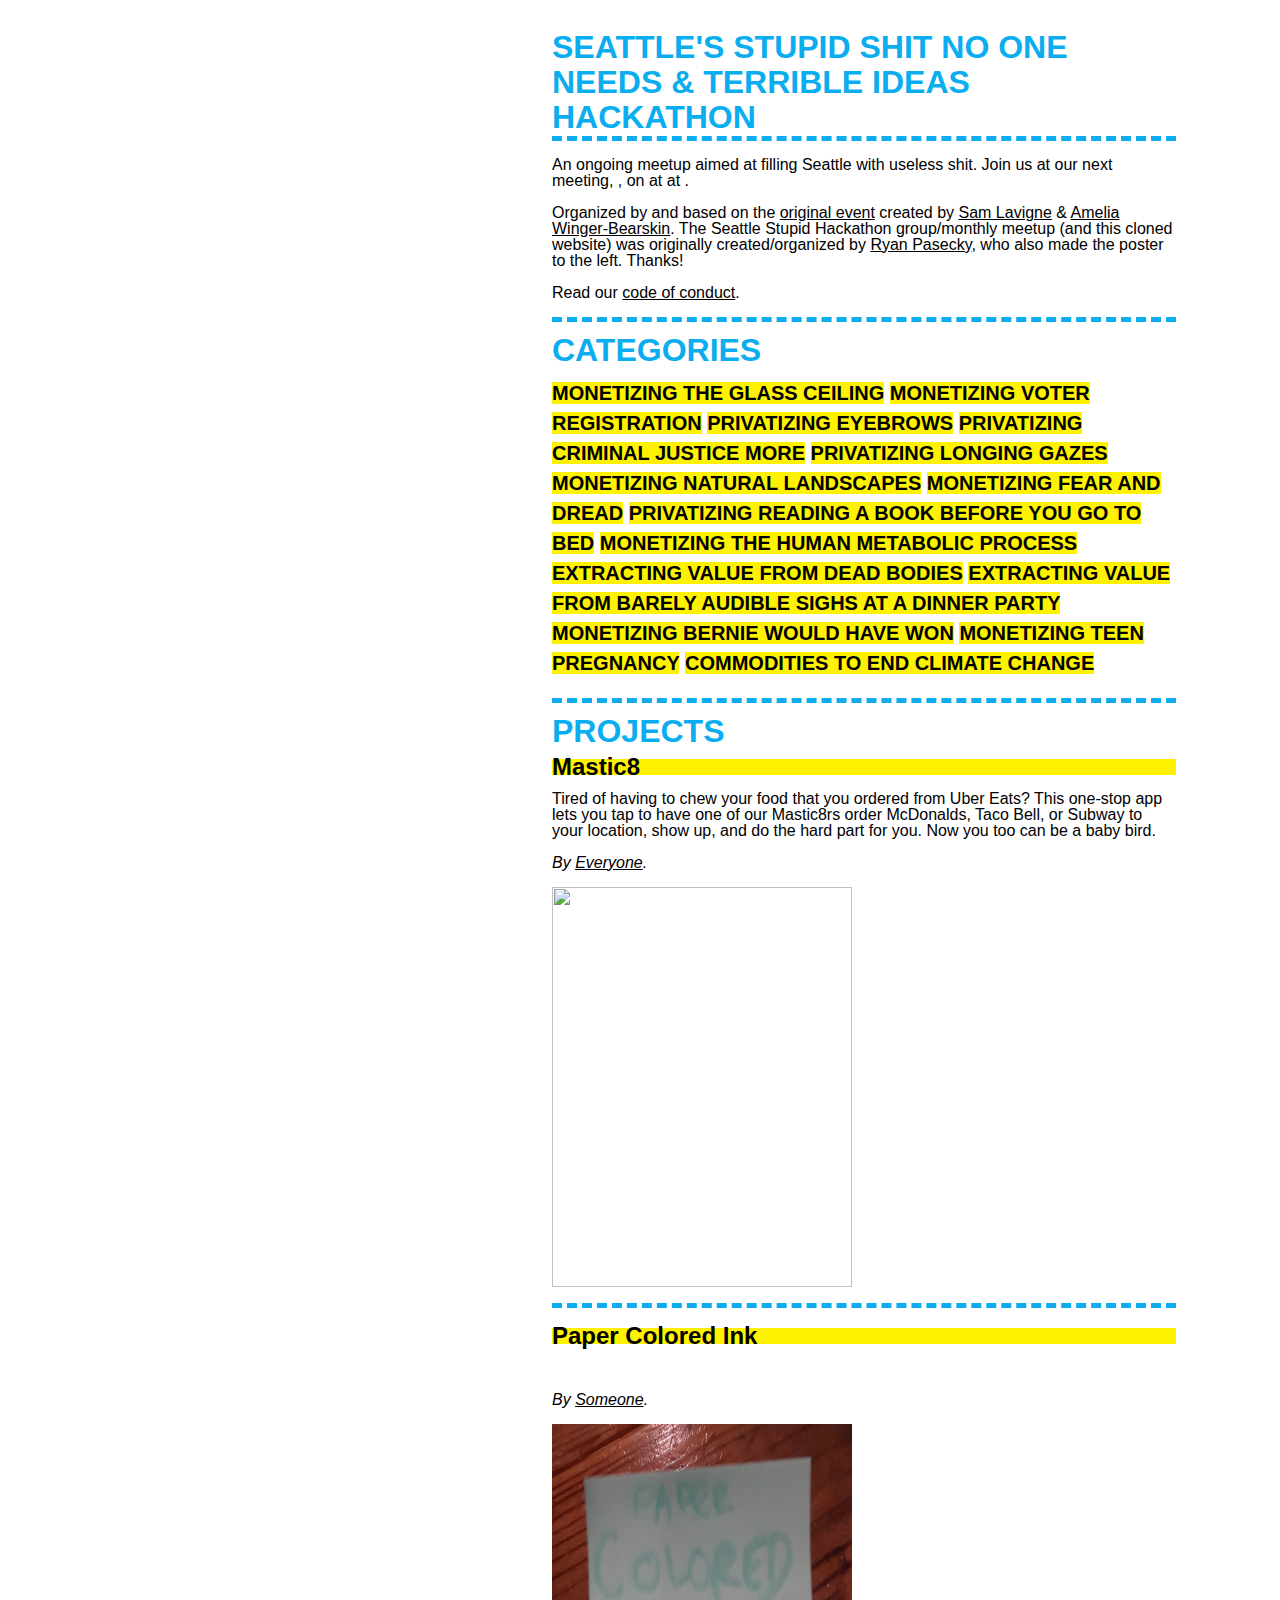
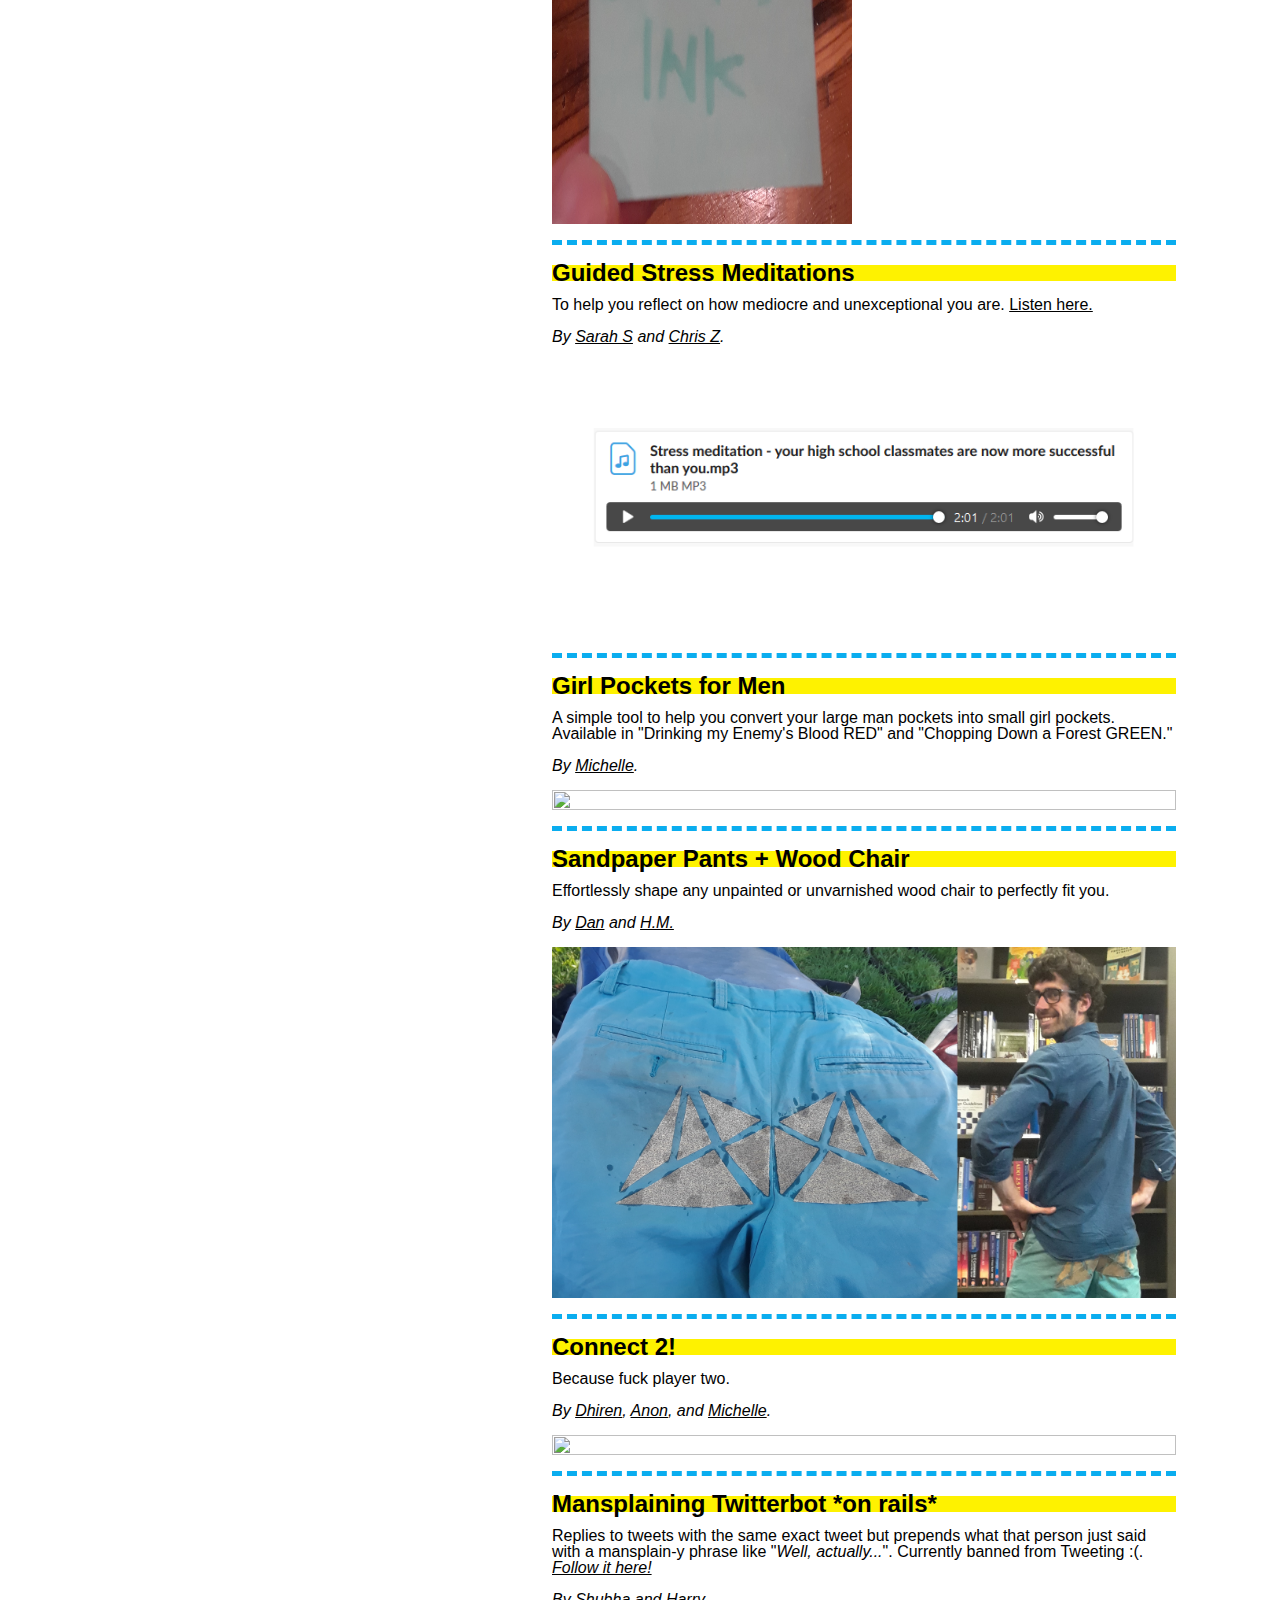
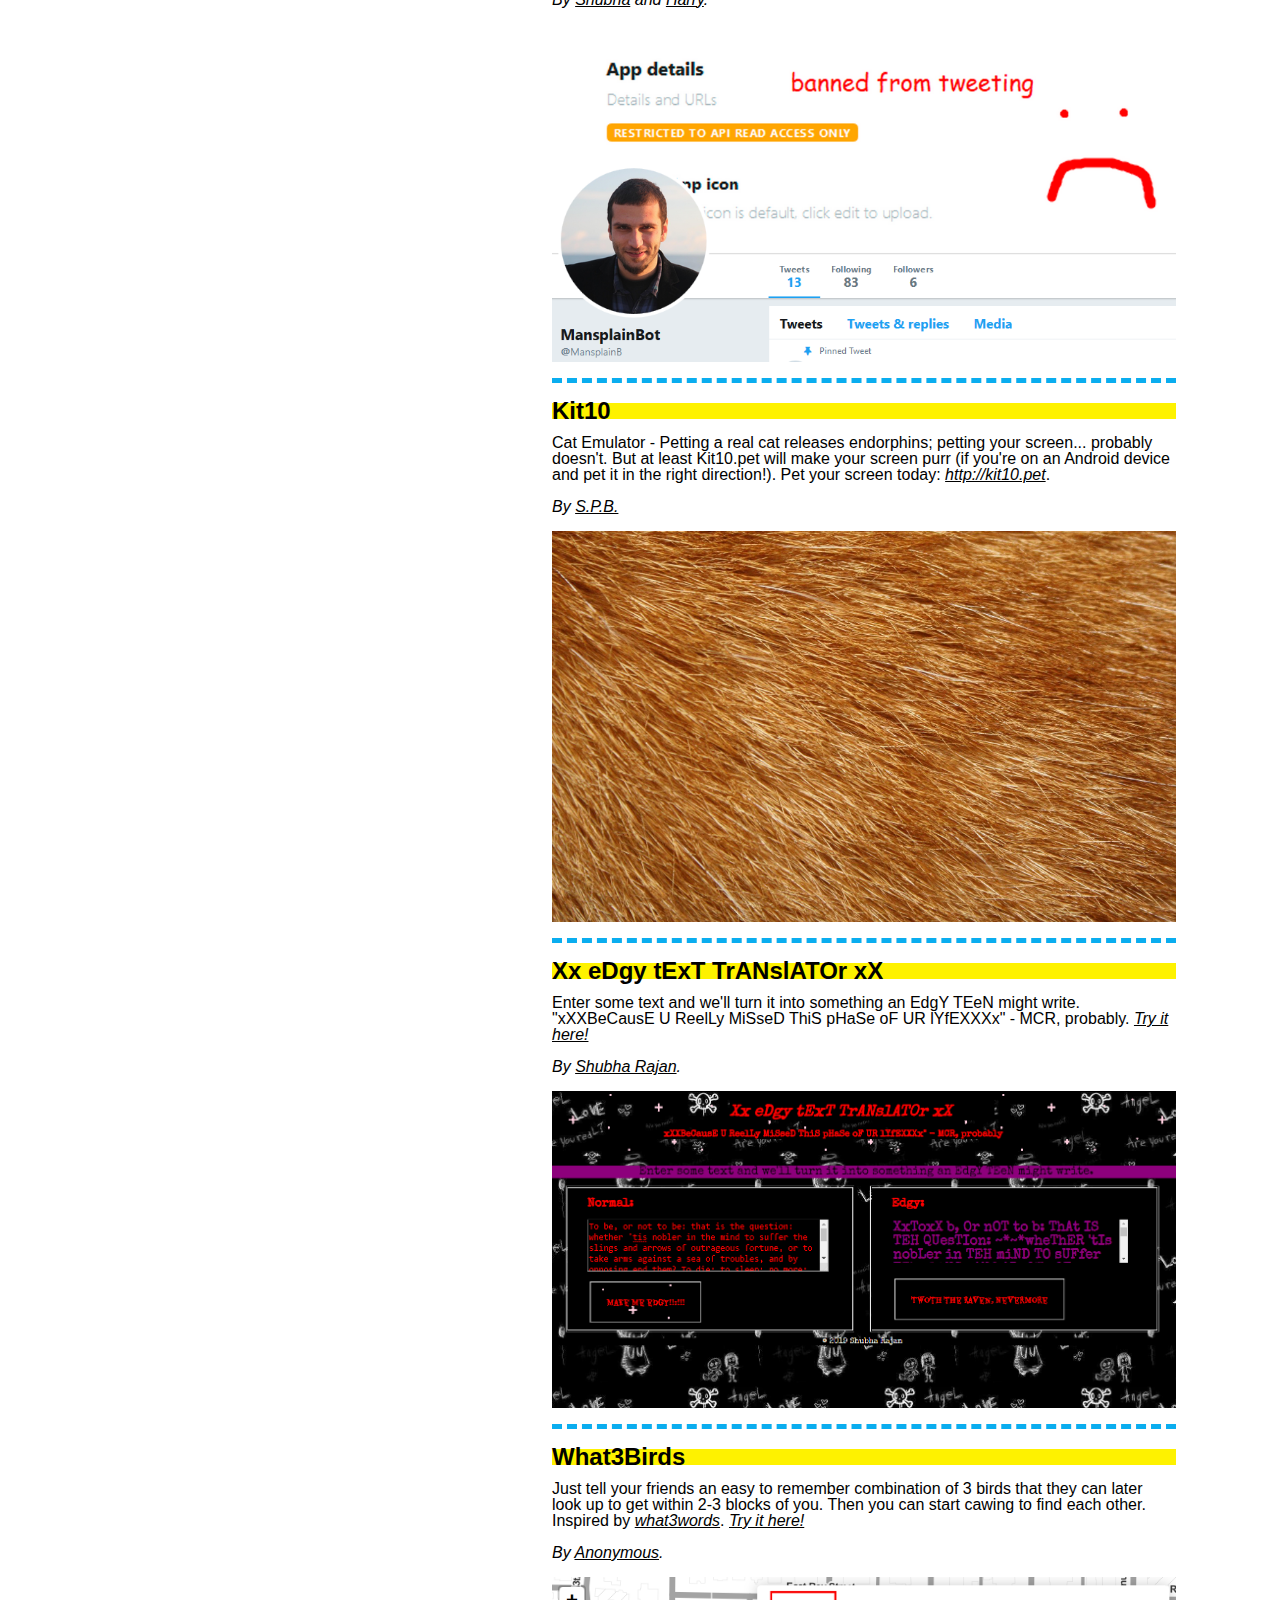
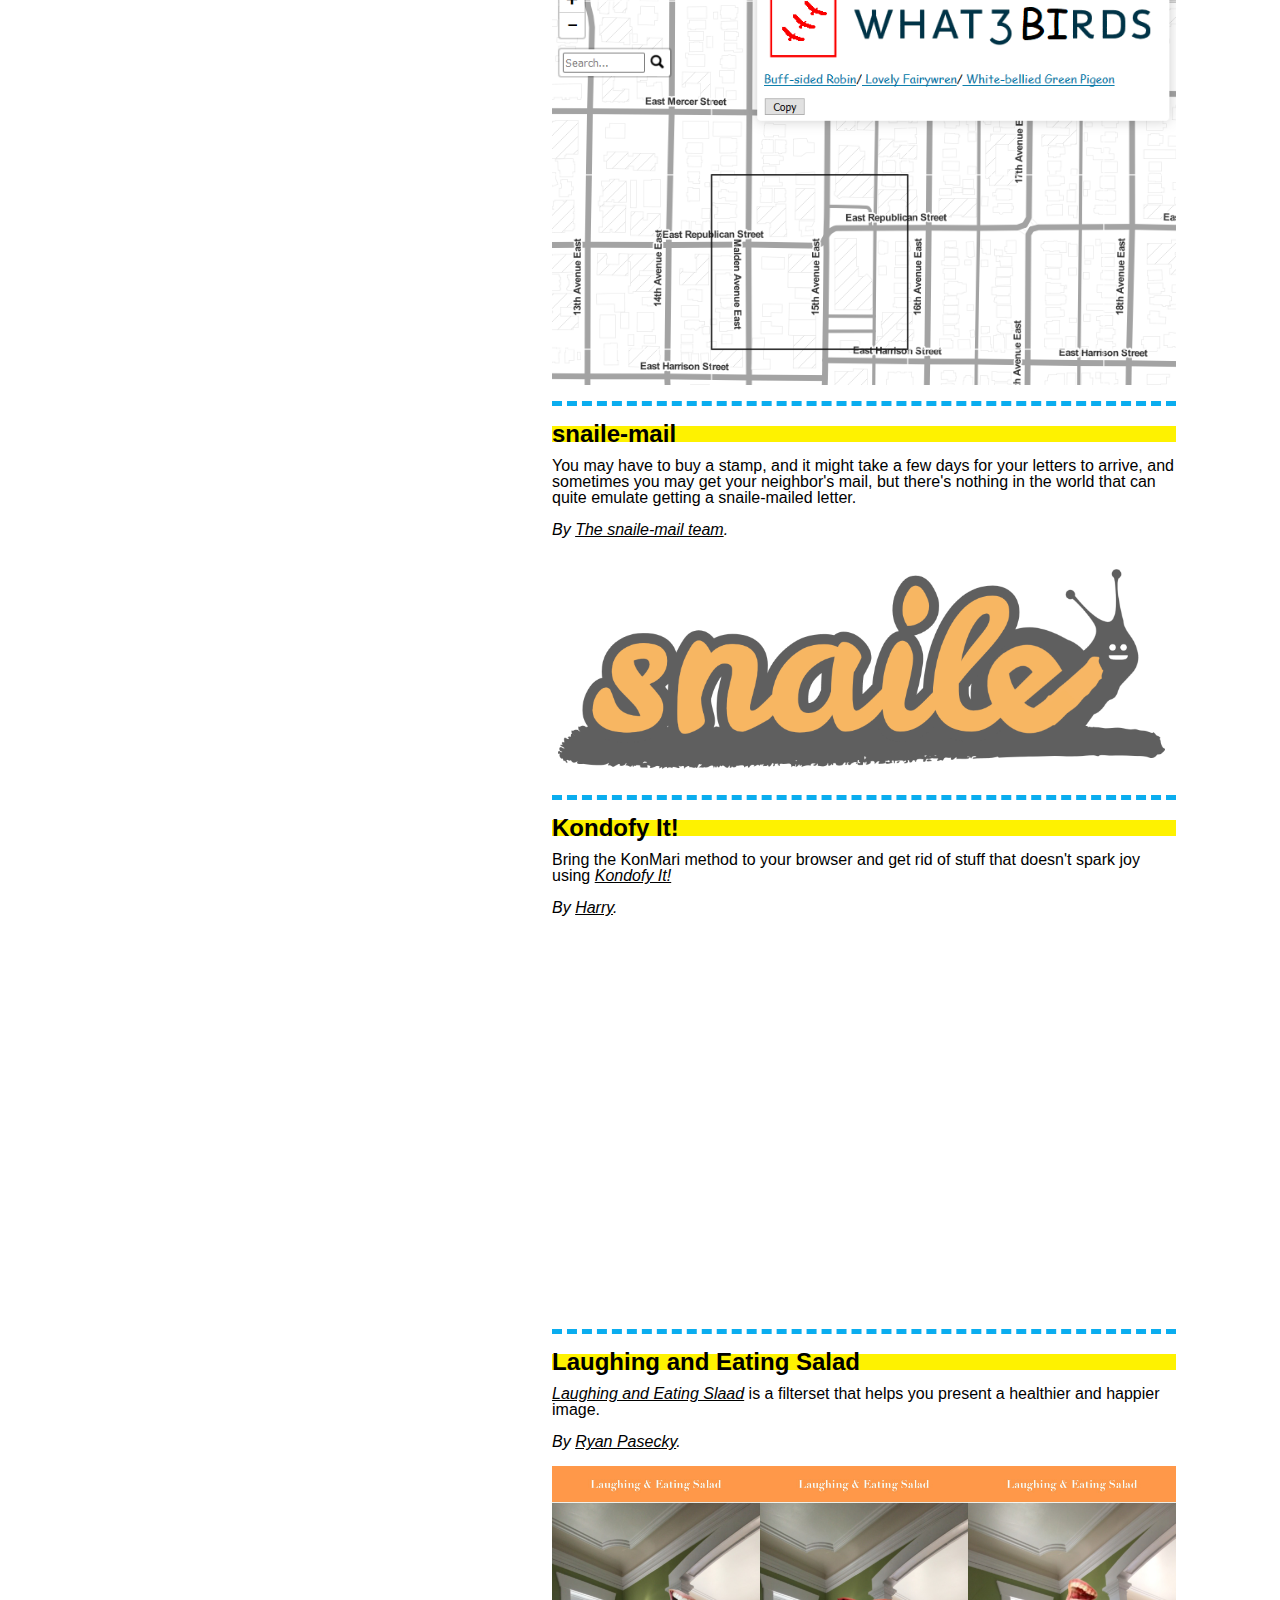
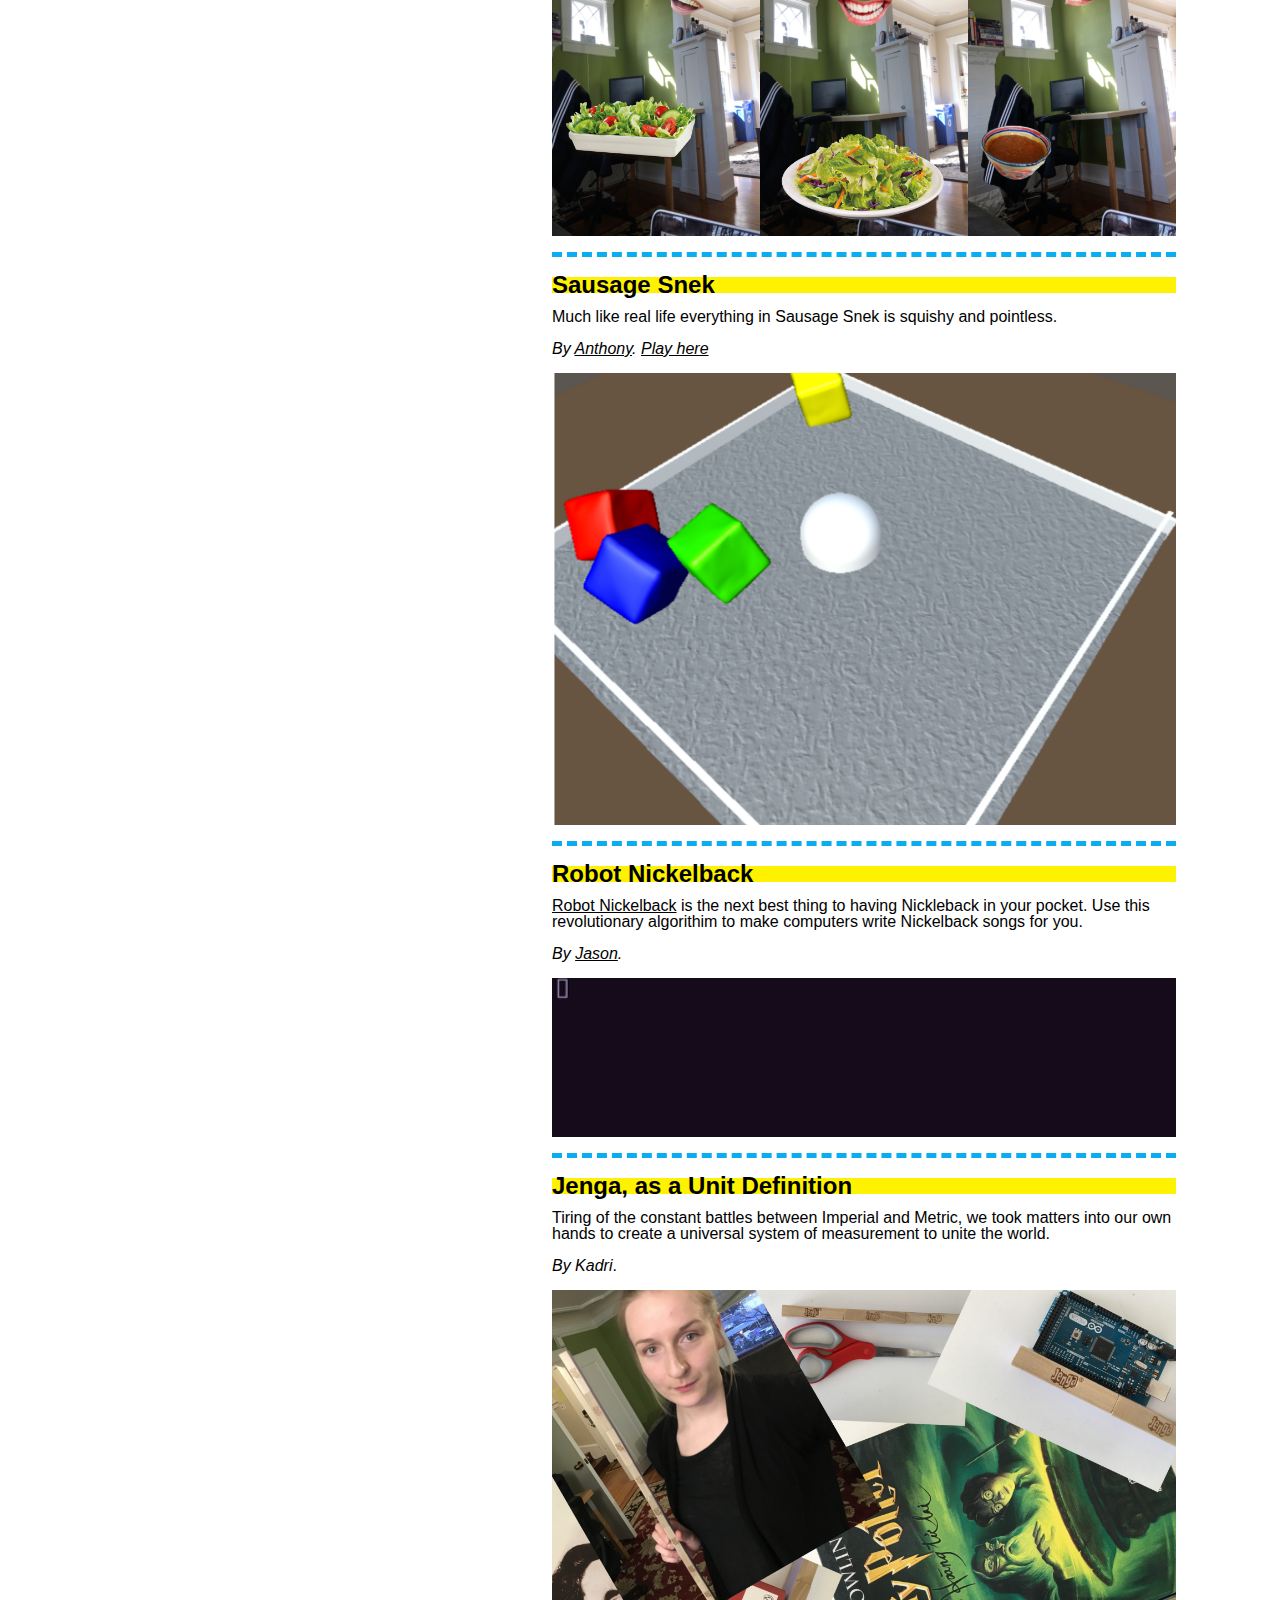
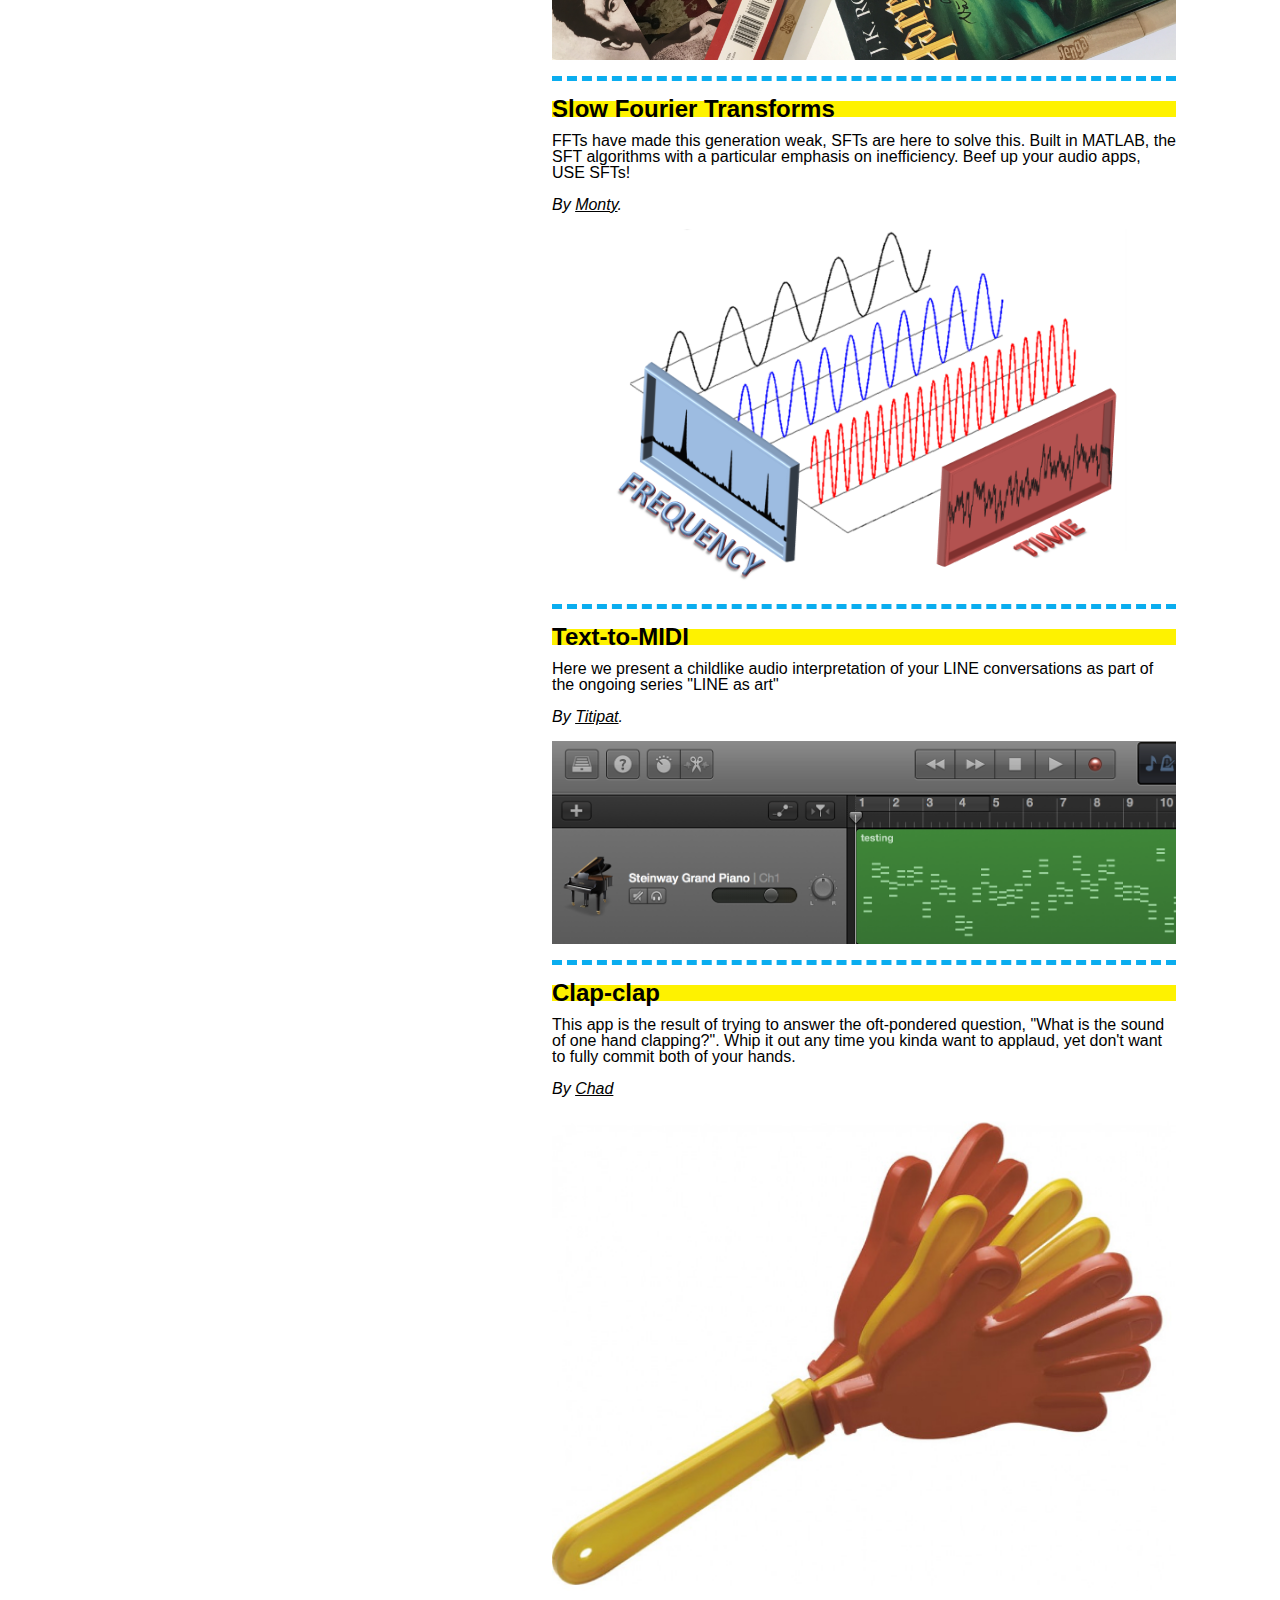
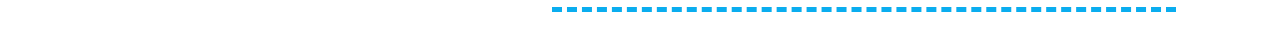
==== index.html @ 73a893b9 "additons" ====
<html>
<head>
<meta name="viewport" content="width=device-width, initial-scale=1" charset="UTF-8">
<title>Seattle's Stupider Shittier and Uselesser Meetup</title>
<link rel="stylesheet" href="style.css?v=4" type="text/css" />
</head>
<script
        src="https://code.jquery.com/jquery-3.3.1.min.js"
        integrity="sha256-FgpCb/KJQlLNfOu91ta32o/NMZxltwRo8QtmkMRdAu8="
        crossorigin="anonymous"></script>
<script>
 // I'm not a web programmer, pls don't judge me.
 // Thx, <3 u. - Harry.
  $.getJSON('https://api.meetup.com/seattlestupidhackathon/?callback=?', function(data) {
    organizer_name = data['data']['organizer']['name']
    organizer_url = "https://www.meetup.com/seattlestupidhackathon/members/" + data['data']['organizer']['id']
    
    members = data['data']['members']
    organizer_link = "<a href='"+ organizer_url +"' target ='_blank'>"+organizer_name+"</a>"
    
    //lol lame javascript
    document.getElementById("organizer").innerHTML = organizer_link;
    document.getElementById("member_count").innerHTML = members;
});


  $.getJSON('https://api.meetup.com/seattlestupidhackathon/events?callback=?', function(data) {
    event_title = data['data'][0]['name']
    date = parseInt(data['data'][0]['local_date'].split("-")[1]) + "/" + data['data'][0]['local_date'].split("-")[2];
    hours = data['data'][0]['local_time'].split(":")[0]
    minutes = data['data'][0]['local_time'].split(":")[1]
    url =  data['data'][0]['link']
    rsvpcount =  data['data'][0]['yes_rsvp_count']
    loc =  data['data'][0]['venue']['name']
    lat =  data['data'][0]['venue']['lat']
    lon =  data['data'][0]['venue']['lon']
    googlemaps_loc = "https://www.google.com/maps/place/" +lat +","+ lon

    loc_link = "<a href='"+ googlemaps_loc +"' target ='_blank'>"+loc+"</a>"
    title_link = "<a href='"+ url +"' target ='_blank'>"+event_title+"</a>"

    // makin it normal person time.
    function demilitarize(hours, minutes){
      hours = parseInt(hours)
      if (hours > 12){
        hours = hours - 12
        time = hours + ":" + minutes + "pm"
        return time
      } else{
        time = hours + ":" + minutes + "am"
        return time
      }
    }
    //lol lame javascript
    // document.getElementById("rsvpcount").innerHTML = rsvpcount;
    document.getElementById("location").innerHTML = loc_link;
    document.getElementById("event_title").innerHTML = title_link;
    document.getElementById("date").innerHTML = date;
    document.getElementById("time").innerHTML = demilitarize(hours, minutes);

});
</script>

<body>
<div id="main">
  <div class="padded">
    <div class="section stupid-project">
      <h1 style="line-height: 110%;">Seattle's Stupid Shit No One Needs & Terrible Ideas Hackathon</h1>
    </div>
    <div class="section stupid-project">
    <p> 
      An ongoing meetup aimed at filling Seattle with useless shit. Join us at our next meeting, <span id="event_title"></span>, on <span id="date"></span> at <span id="time"></span> at <span id="location"></span>. 
    </p>

    <p>
      Organized by <span id="organizer"></span> and based on the <a href = "http://www.stupidhackathon.com/" target ="_blank">original event</a> created by <a href="http://lav.io">Sam Lavigne</a> & <a href="http://www.studioamelia.com/">Amelia Winger-Bearskin</a>. The Seattle Stupid Hackathon group/monthly meetup (and this cloned website) was originally created/organized by <a href="https://www.google.com/search?q=jason&source=lnms&tbm=isch&sa=X&ved=0ahUKEwjNk7rv2dvSAhVHxmMKHRnqA-MQ_AUIBigB&biw=1396&bih=668#tbm=isch&q=ryan&*" target="_blank">Ryan Pasecky</a>, who also made the poster to the left. Thanks!
    </p>

      <p>Read our <a href="./cod.html">code of conduct</a>.</p>
    </div>

    <div class="section stupid-project">
      <h1>Categories</h1>
      <p class="stupidlist">
      <span>Monetizing the glass ceiling</span>
      <span>Monetizing voter registration</span>
      <span>Privatizing eyebrows</span>
      <span>Privatizing criminal justice more</span>
      <span>Privatizing longing gazes</span>
      <span>Monetizing natural landscapes</span>
      <span>Monetizing fear and dread</span>
      <span>Privatizing reading a book before you go to bed</span>
      <span>Monetizing the human metabolic process</span>
      <span>Extracting value from dead bodies</span>
      <span>Extracting value from barely audible sighs at a dinner party</span>
      <span>Monetizing Bernie would have won</span>
      <span>Monetizing teen pregnancy</span>
      <span>Commodities to End Climate Change</span>
      </p>
    </div>
    <div class="section">
      <h1>Projects</h1>
      <div class="stupid-project">
        <h2>Mastic8</h2>
        <p> Tired of having to chew your food that you ordered from Uber Eats? This one-stop app lets you tap to have one of our Mastic8rs order McDonalds, Taco Bell, or Subway to your location, show up, and do the hard part for you. Now you too can be a baby bird.
        <br><br><i> </a> By <a href="https://www.google.com/search?site=&tbm=isch&source=hp&biw=1396&bih=668&q=every%20oneeeee" target="_blank">Everyone</a>.</i></p>
        <p>
                <img src="./imgs/mastic8.gif" width="300px" height="400px">
        </p>
      </div>

           <div class="stupid-project">
        <h2>Paper Colored Ink</h2>
        <p>
        <br><br><i> </a> By <a href="https://www.google.com/search?site=&tbm=isch&source=hp&biw=1396&bih=668&q=some%20guy" target="_blank">Someone</a>.</i></p>
        <p>
                <img src="./imgs/paper.jpg" width="300px" height="400px">
        </p>
      </div>

      <div class="stupid-project">
        <h2>Guided Stress Meditations</h2>
        <p> To help you reflect on how mediocre and unexceptional you are. <a href="./mp3s/Stress_meditation.mp3" target="_blank"><i></i>Listen here.</a>
        <br><br><i> </a> By <a href="https://www.google.com/search?site=&tbm=isch&source=hp&biw=1396&bih=668&q=Sarah%20Ssssss" target="_blank">Sarah S</a> and <a href="https://www.google.com/search?site=&tbm=isch&source=hp&biw=1396&bih=668&q=C%20to%20the%20izzo" target="_blank">Chris Z</a>.</i></p>
        <p class="stupid-pic">
            <a href="./mp3s/Stress_meditation.mp3" target="_blank">
                <img src="./imgs/stress_medidation.png">
            </a>  
        </p>
      </div>

      <div class="stupid-project">
        <h2>Girl Pockets for Men</h2>
        <p>A simple tool to help you convert your large man pockets into small girl pockets. Available in "Drinking my Enemy's Blood RED" and "Chopping Down a Forest GREEN."<br><br><i> </a> By <a href="https://www.google.com/search?site=&tbm=isch&source=hp&biw=1396&bih=668&q=M%20to%20the%20izzo" target="_blank">Michelle</a>.</i></p>
        <p class="stupid-pic">
          <img src="./imgs/girl_pockets_for_men.png">
        </p>
      </div>
      <div class="stupid-project">
        <h2>Sandpaper Pants + Wood Chair</h2>
        <p>Effortlessly shape any unpainted or unvarnished wood chair to perfectly fit you.<br><br><i> </a> By <a href="https://www.google.com/search?site=&tbm=isch&source=hp&biw=1396&bih=668&q=Dan" target="_blank">Dan</a> and <a href="https://www.google.com/search?site=&tbm=isch&source=hp&biw=1396&bih=668&q=H%20to%20the%20izzo" target="_blank">H.M.</a></i></p>
        <p class="stupid-pic">
          <img src="./imgs/sandpaper_pants_1.jpg">
        </p>
      </div>

      <div class="stupid-project">
        <h2>Connect 2!</h2>
        <p>Because fuck player two.<br><br><i> </a> By <a href="https://www.google.com/search?site=&tbm=isch&source=hp&biw=1396&bih=668&q=Dhiren" target="_blank">Dhiren</a>, <a href="https://www.google.com/search?site=&tbm=isch&source=hp&biw=1396&bih=668&q=Not%20Dhiren%20I%20Forget%20sorry!" target="_blank">Anon</a>, and <a href="https://www.google.com/search?site=&tbm=isch&source=hp&biw=1396&bih=668&q=M%20to%20the%20izzo" target="_blank">Michelle</a>.</i></p>
        <p class="stupid-pic">
          <img src="./imgs/connect2.png">
        </p>
      </div>

      <div class="stupid-project">
        <h2>Mansplaining Twitterbot *on rails*</h2>
        <p>Replies to tweets with the same exact tweet but prepends what that person just said with a mansplain-y phrase like "<i>Well, actually...</i>". Currently banned from Tweeting :(. <i>  <a href="https://twitter.com/mansplainb" target="_blank">Follow it here!</a></i> </a> <br><br><i>By <a href="http://www.shubharajan.com/" target="_blank">Shubha</a> and <a href="https://www.google.com/search?site=&tbm=isch&source=hp&biw=1396&bih=668&q=Harry%20Potter" target="_blank">Harry</a>.</i></p>
        <p class="stupid-pic">
        <a href="https://twitter.com/mansplainb" target="_blank">
          <img src="./imgs/mansplainbot.png">
        </a>
        </p>
      </div>
      <div class="stupid-project">
        <h2>Kit10</h2>
        <p>Cat Emulator - Petting a real cat releases endorphins; petting your screen... probably doesn't. But at least Kit10.pet will make your screen purr (if you're on an Android device and pet it in the right direction!). Pet your screen today: <i><a href="http://kit10.pet" target="_blank">http://kit10.pet</a></i>. </a><br><br><i> By <a href="https://www.google.com/search?site=&tbm=isch&source=hp&biw=1396&bih=668&q=Not%20Seattle%20Bouldering%20Project" target="_blank">S.P.B.</a></i></p>
        <p class="stupid-pic">
        <a href="http://kit10.pet" target="_blank">
          <img src="./imgs/kit10.png">
        </a>
        </p>
      </div>
      <div class="stupid-project">
        <h2>Xx eDgy tExT TrANslATOr xX</h2>
        <p>Enter some text and we'll turn it into something an EdgY TEeN might write. "xXXBeCausE U ReelLy MiSseD ThiS pHaSe oF UR lYfEXXXx" - MCR, probably. <i><a href="https://makemeedgy.tk/" target="_blank">Try it here!</a> </a> <br><br> By <a href="http://www.shubharajan.com/" target="_blank">Shubha Rajan</a>.</p></i>
        <p class="stupid-pic">
        <a href="https://makemeedgy.tk/" target="_blank">
          <img src="./imgs/edgytexttranslator.png">
        </a>
        </p>
      </div>
      <div class="stupid-project">
        <h2>What3Birds</h2>
        <p>Just tell your friends an easy to remember combination of 3 birds that they can later look up to get within 2-3 blocks of you. Then you can start cawing to find each other. Inspired by <a href="https://what3words.com/" target="_blank"><i>what3words</i></a>. <i><a href="http://harrymaher.github.io/stupid/what3birds/" target="_blank">Try it here!</a></i> <br><br><i>By <a href="https://www.google.com/search?site=&tbm=isch&source=hp&biw=1396&bih=668&q=yikes" target="_blank">Anonymous</a>.</i></p>
        <p class="stupid-pic">
        <a href="http://harrymaher.github.io/stupid/what3birds/" target="_blank">
          <img src="./imgs/what3birds.png">
        </a>
        </p>
      </div>
      <div class="stupid-project">
        <h2>snaile-mail</h2>
        <p>You may have to buy a stamp, and it might take a few days for your letters to arrive, and sometimes you may get your neighbor's mail, but there's nothing in the world that can quite emulate getting a snaile-mailed letter. <br><br><i>By <a href="https://www.google.com/search?site=&tbm=isch&source=hp&biw=1396&bih=668&q=escargot" target="_blank">The snaile-mail team</a>.</i></p>
        <p class="stupid-pic">
          <img src="./imgs/snaile.png">
        </p>
      </div>
      <div class="stupid-project">
        <h2>Kondofy It!</h2>
        <p>Bring the KonMari method to your browser and get rid of stuff that doesn't spark joy using <a href="http://harrymaher.github.io/stupid/kondofy/" target="_blank"><i>Kondofy It!</a> <br><br>By <a href="http://harrymaher.github.io/" target="_blank">Harry</a>.</i></p>
        <p class="stupid-video">
          <iframe width="560" height="315" src="https://www.youtube.com/embed/YNq18RlVAB8" frameborder="0" allow="accelerometer; autoplay; encrypted-media; gyroscope; picture-in-picture" allowfullscreen></iframe>
        </p>
      </div>
      <div class="stupid-project">
        <h2>Laughing and Eating Salad</h2>
        <p><a href="https://www.google.com/search?q=laughing+and+eating+salad&source=lnms&tbm=isch&sa=X&ved=0ahUKEwi9otrt-9vSAhUH0GMKHWx7BmMQ_AUICCgB&biw=1440&bih=756" target="_blank"><i>Laughing and Eating Slaad</i></a> is a filterset that helps you present a healthier and happier image. <br><br><i>By <a href="https://www.google.com/search?q=jason&source=lnms&tbm=isch&sa=X&ved=0ahUKEwjNk7rv2dvSAhVHxmMKHRnqA-MQ_AUIBigB&biw=1396&bih=668#tbm=isch&q=ryan&*" target="_blank">Ryan Pasecky</a>.</i></p>
        <p class="stupid-pic">
          <img src="./laughingAppPreview.PNG">
        </p>
      </div>
      <div class="stupid-project">
        <h2>Sausage Snek</h2>
        <p>  Much like real life everything in Sausage Snek is squishy and pointless.  <br><br><i>By <a href="https://www.google.com/search?site=&tbm=isch&source=hp&biw=1396&bih=668&q=anthony&oq=anthony&gs_l=img.3..0l10.865.2171.0.2577.10.9.1.0.0.0.173.602.7j1.8.0....0...1.1.64.img..1.9.602.0..35i39k1j0i10i30k1j0i30k1j0i10i24k1j0i24k1.PIxUWV1jbMg"target="_blank">Anthony</a>. <a href="https://corgicalamity.itch.io/sausage" target="_blank">Play here</a></i></p>
        <p class="stupid-pic">
          <a href="https://corgicalamity.itch.io/sausage" target="_blank"><img src="./sausageSnek.png"></a>
        </p>
      </div>
      <div class="stupid-project">
        <h2>Robot Nickelback</h2>
        <p><a href = "https://github.com/halfspiral/robot-nickelback">Robot Nickelback</a> is the next best thing to having Nickleback in your pocket. Use this revolutionary algorithim to make computers write Nickelback songs for you. <br><br><i>By <a href="https://www.google.com/search?q=jason&source=lnms&tbm=isch&sa=X&ved=0ahUKEwjNk7rv2dvSAhVHxmMKHRnqA-MQ_AUIBigB&biw=1396&bih=668" target="_blank">Jason</a>.</i></p>
        <p class="stupid-pic">
          <a href=""><img class="lazy-loaded" data-src="/Nickelbot.gif" src="./Nickelbot.gif"></a>
        </p>
      </div>
      <div class="stupid-project">
        <h2>Jenga, as a Unit Definition</h2>
        <p>Tiring of the constant battles between Imperial and Metric, we took matters into our own hands to create a universal system of measurement to unite the world. <br><br><i> By Kadri</i>.</p>
        <p class="stupid-pic">
          <a href="https://www.google.com/search?q=jenga&source=lnms&tbm=isch&sa=X&ved=0ahUKEwj32r2Q1dzSAhVV92MKHWVDB4AQ_AUICSgC&biw=1410&bih=745&dpr=2" target="_blank"><img src="./jenga.PNG"></a>
        </p>
      </div>
      <div class="stupid-project">
        <h2>Slow Fourier Transforms</h2>
        <p>FFTs have made this generation weak, SFTs are here to solve this. Built in MATLAB, the SFT algorithms with a particular emphasis on inefficiency. Beef up your audio apps, USE SFTs! <br><br><i> By <a href="https://www.google.com/search?q=monty" target="_blank">Monty</a>.</i></p>
        <p class="stupid-pic">
          <a href="https://www.google.com/search?q=monty&source=lnms&tbm=isch&sa=X&ved=0ahUKEwivgaPigq3UAhVTImMKHcnODpAQ_AUICigB&biw=1254&bih=750#tbm=isch&q=fft" target="_blank"><img src="./sFFT.png"></a>
        </p>
      </div>
      <div class="stupid-project">
        <h2>Text-to-MIDI</h2>
        <p>Here we present a childlike audio interpretation of your LINE conversations as part of the ongoing series "LINE as art" <br><br><i>By <a href="https://titipata.github.io" target="_blank">Titipat</a>.</i></p>
        <p class="stupid-pic">
          <a href="https://titipata.github.io" target="_blank"><img src="./midishitty.png"></a>
        </p>
      </div>
      <div class="stupid-project">
        <h2>Clap-clap</h2>
        <p>This app is the result of trying to answer the oft-pondered question, "What is the sound of one hand clapping?". Whip it out any time you kinda want to applaud, yet don't want to fully commit both of your hands.<br><br><i>By <a href="https://www.google.com/search?q=chad" target="_blank">Chad</a></i></p>
        <p class="stupid-pic">
          <img src="./Clapper.png">
        </p>
      </div>

    </div>
  </div>
</div>

</body>
</html>
---- style.css ----
body {
  margin:0;
  padding:0;
  font: 16px arial, sans-serif;
  -webkit-background-size: 35% auto;
     -moz-background-size: 35% auto;
       -o-background-size: 35% auto;
          background-size: 35% auto;
  background-image: url(./billg1_GO.png);
  background-repeat: repeat-y;
  background-attachment: fixed;
  line-height: 100%;
  background-position: left center;
}

#main {
  width: 55%;
  left: 40%;
  position:absolute;
}

h1 {
  margin: 0;
  padding: 0;
  margin-top: 20px;
  text-transform: uppercase;
  color: #0aadef;
}

.padded {
  padding: 40px;
  padding-top: 10px;
}

.stupidlist {
  text-transform:uppercase;
  font-weight:bold;
  font-size: 20px;
  line-height: 150%;
}

.stupidlist span {
  background-color: #fef200;
}

a {
  text-decoration:underline;
  color: #000;
}

.stupid-project {
  /*padding-top: 20px;*/
  /*margin-bottom: 20px;*/
  border-bottom: 5px dashed #0aadef;
}

.stupid-project h2 {
  margin:0;
  padding:0;
  background-color: #fef200;
  margin-top: 20px;
}

.stupid-video {
  position: relative;
  padding-bottom: 56.25%;
  padding-top: 30px; height: 0; overflow: hidden;
}

.stupid-video iframe,
.stupid-video object,
.stupid-video embed {
  position: absolute;
  top: 0;
  left: 0;
  width: 100%;
  height: 100%;
}

.stupid-pic img{
  width: 100%;
}

@media all and (max-width: 800px) {
  #main { width: 100%; position: relative; left: 0;}
  body { background: none;}
}
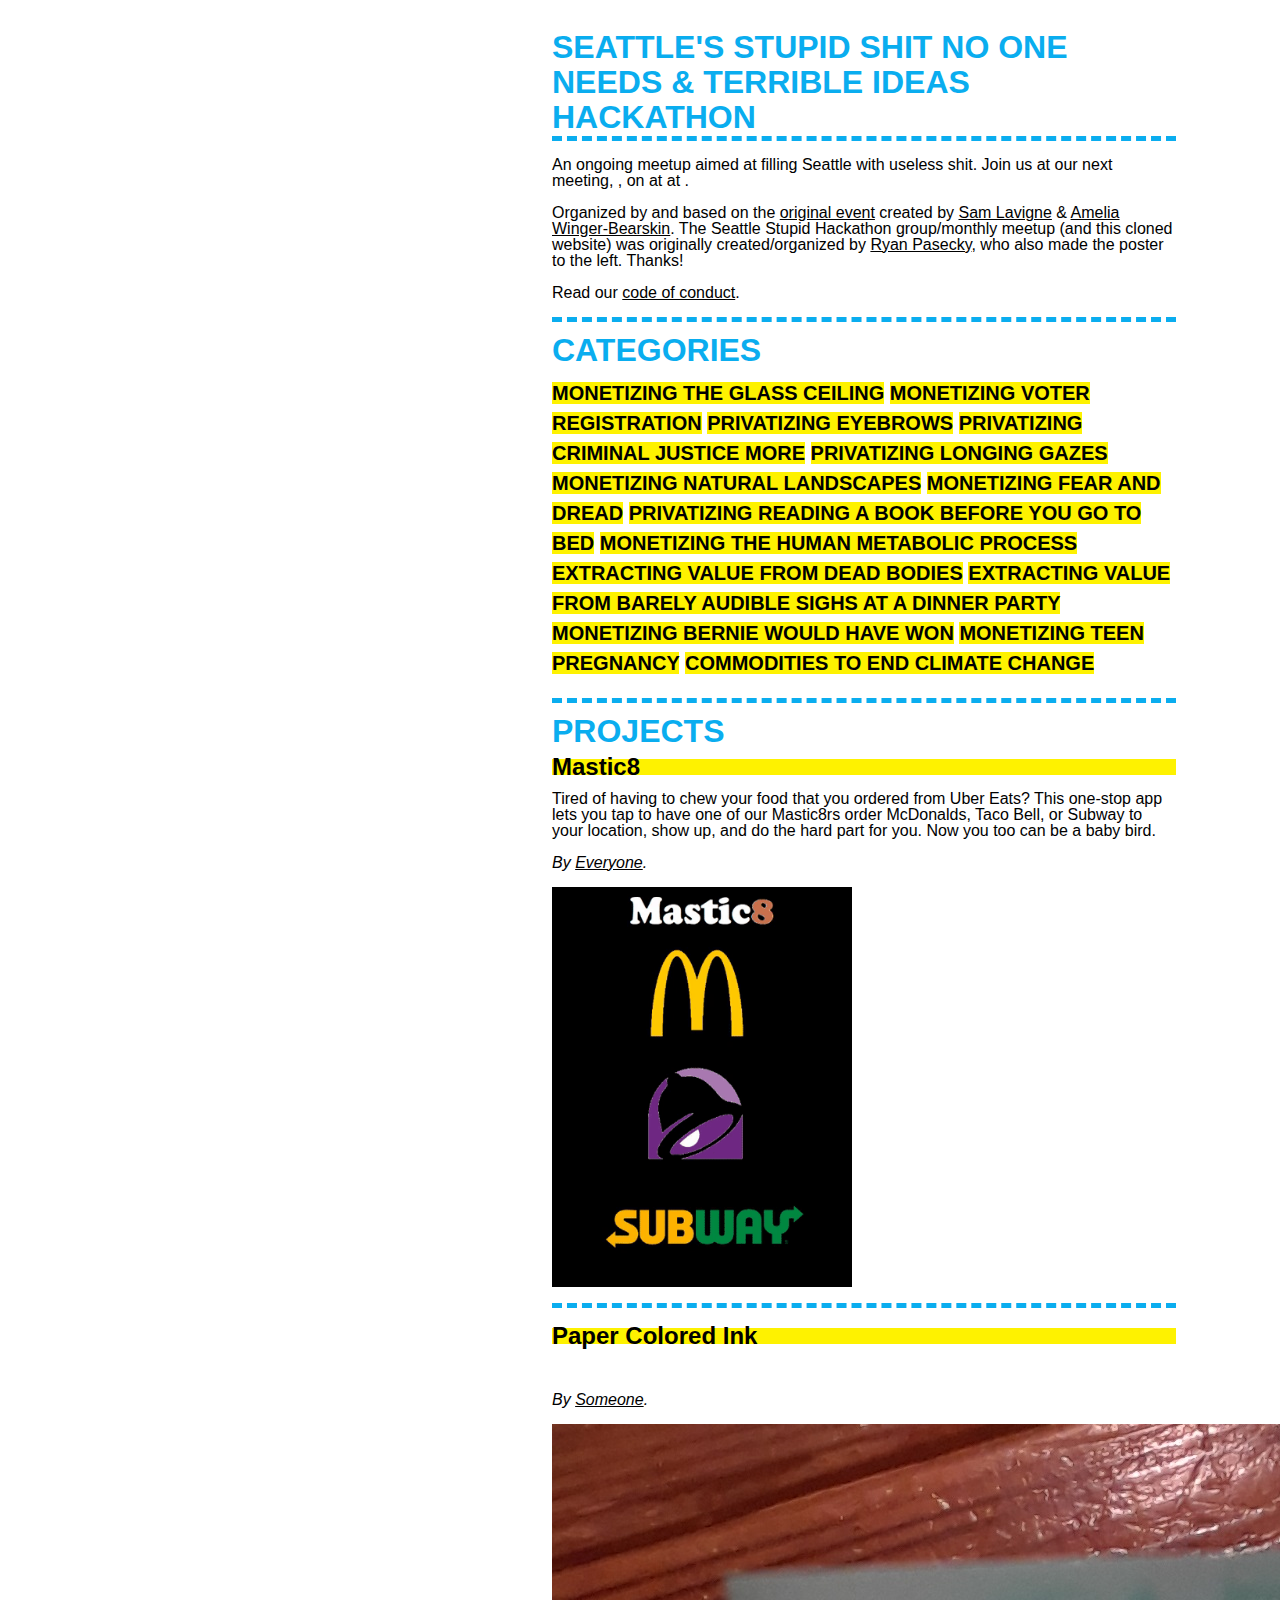
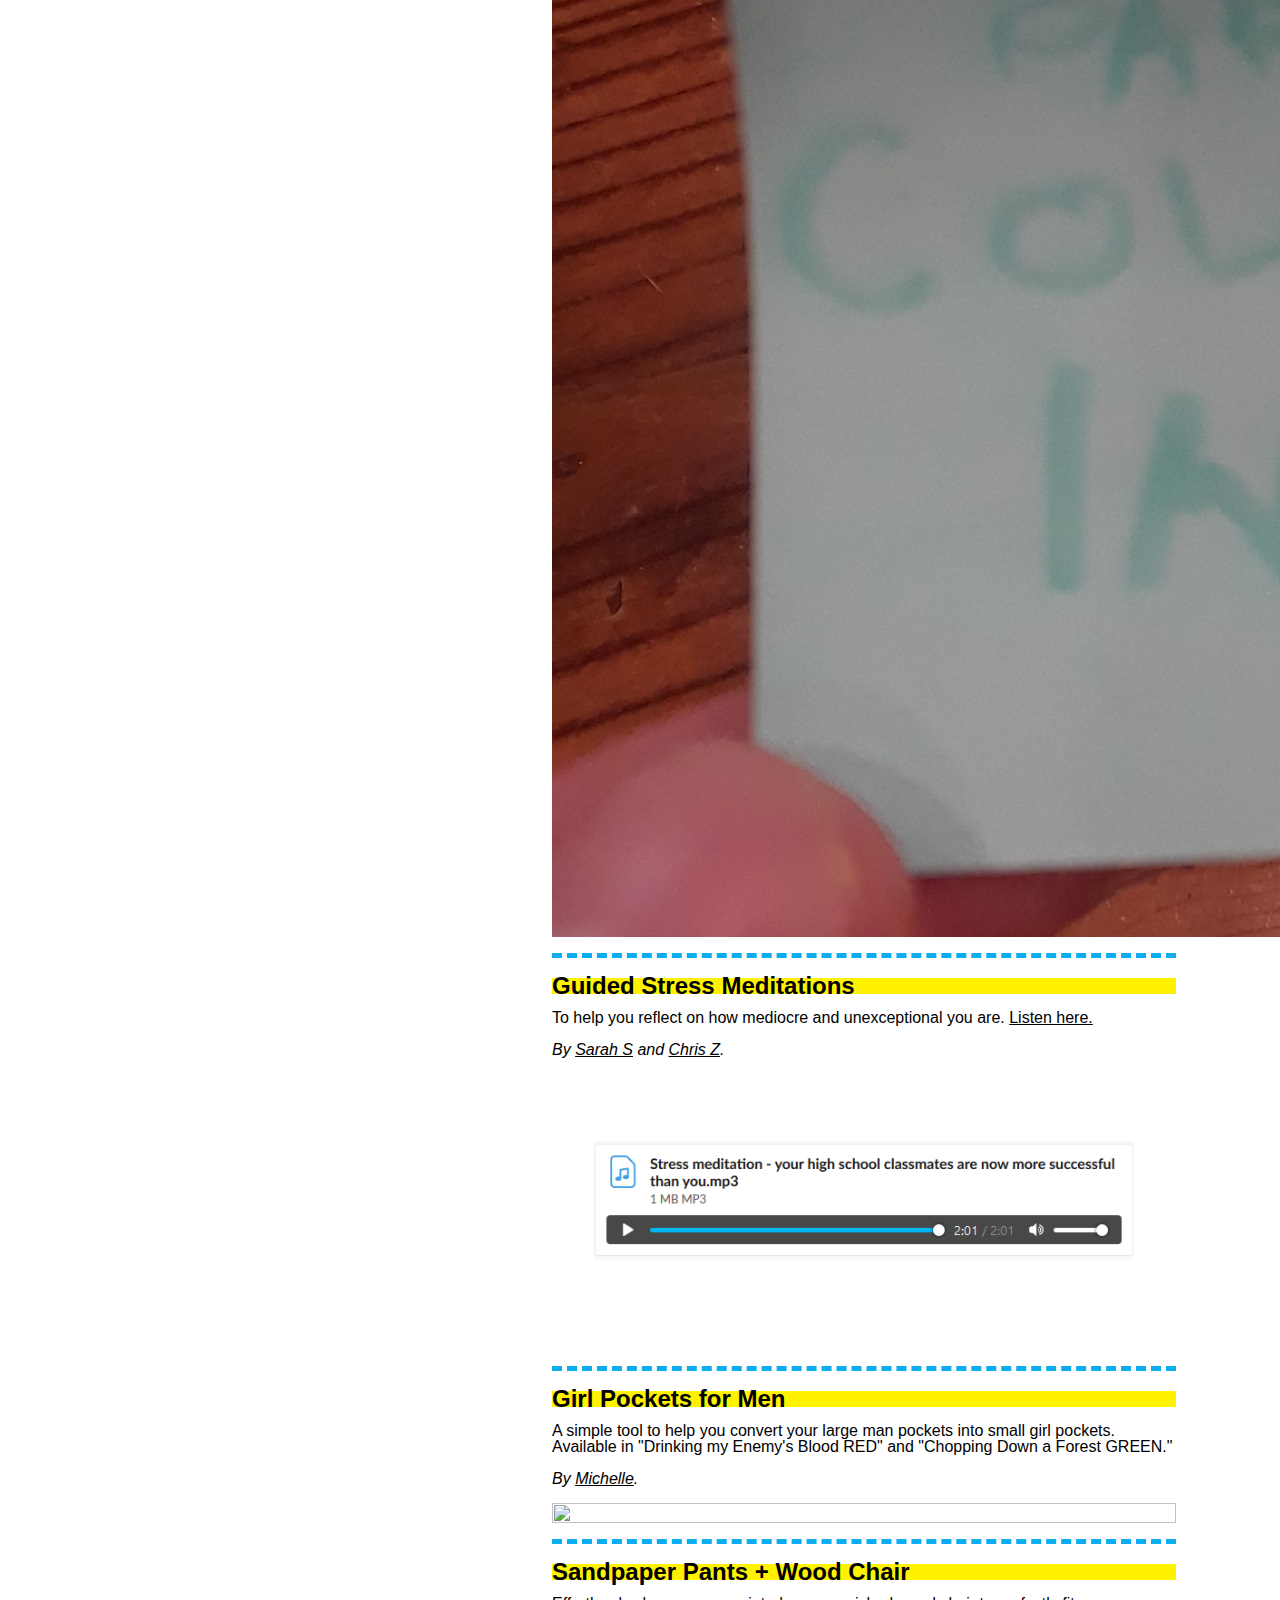
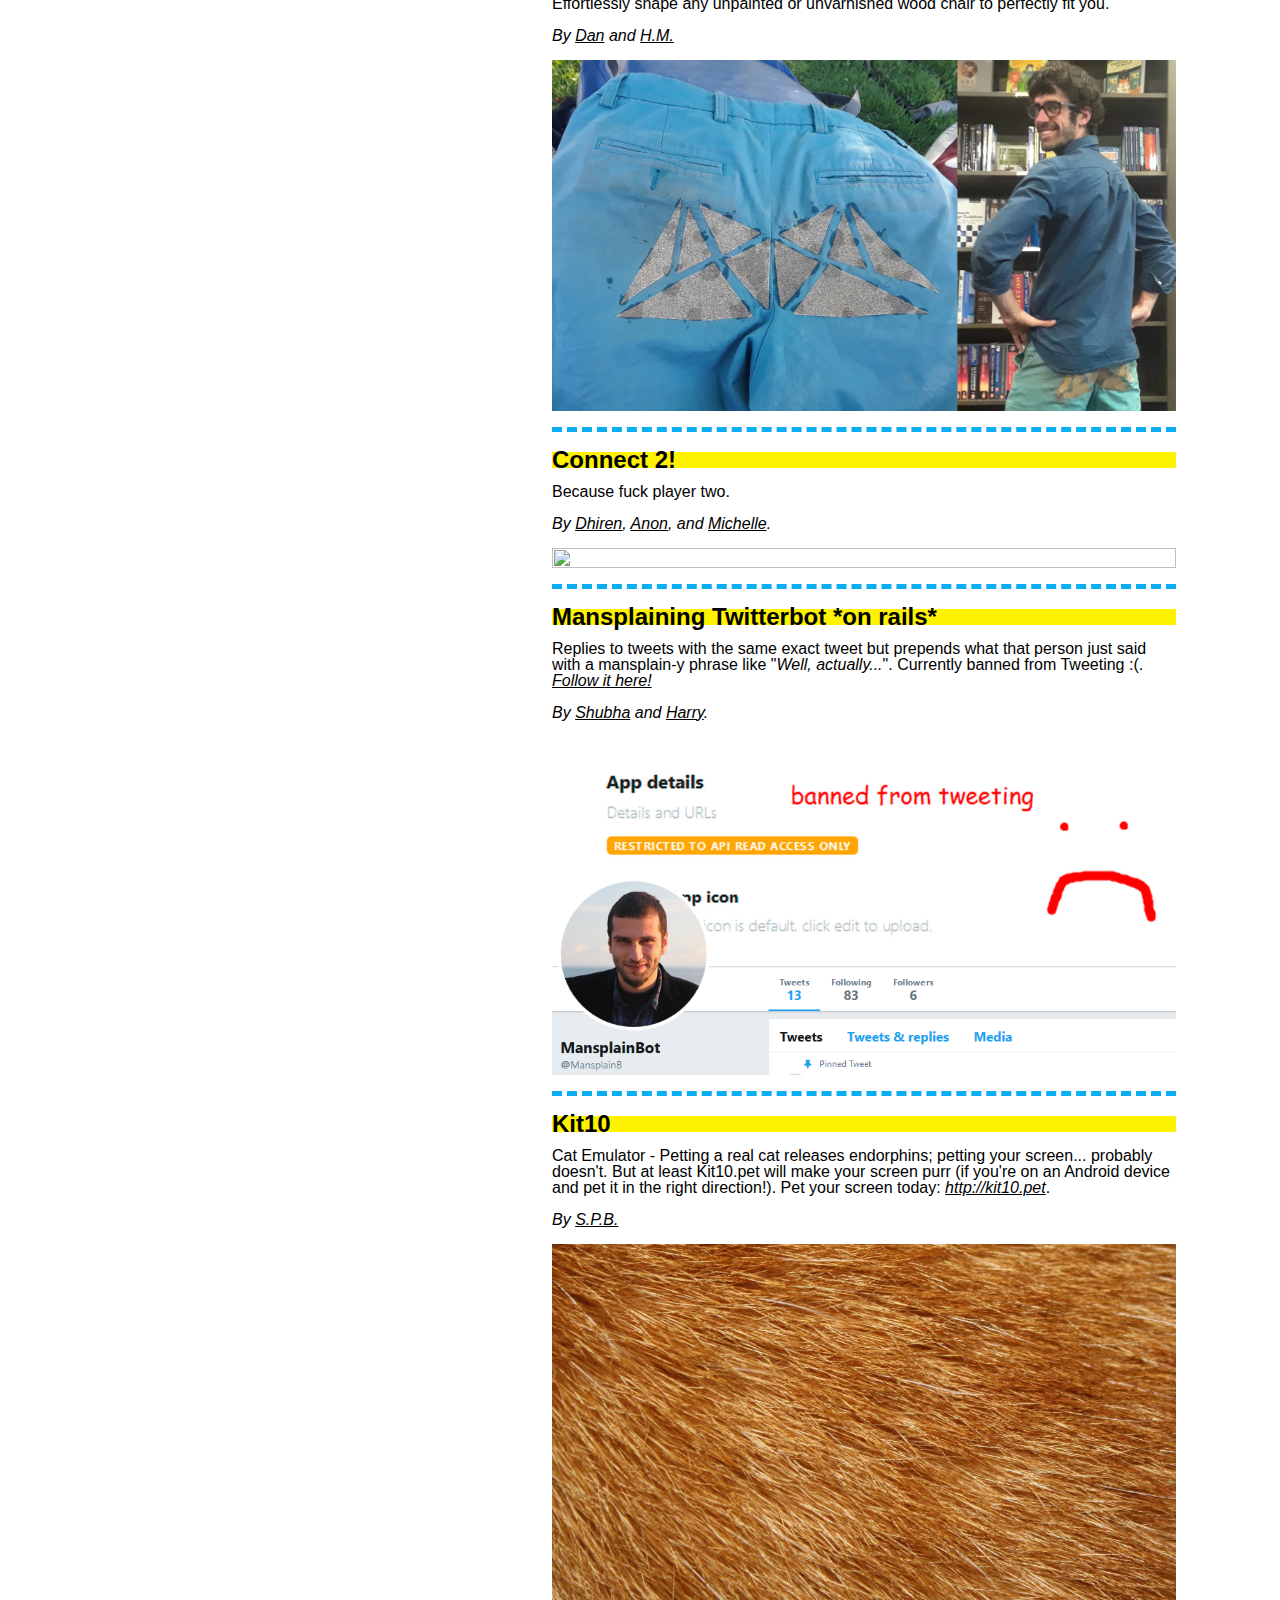
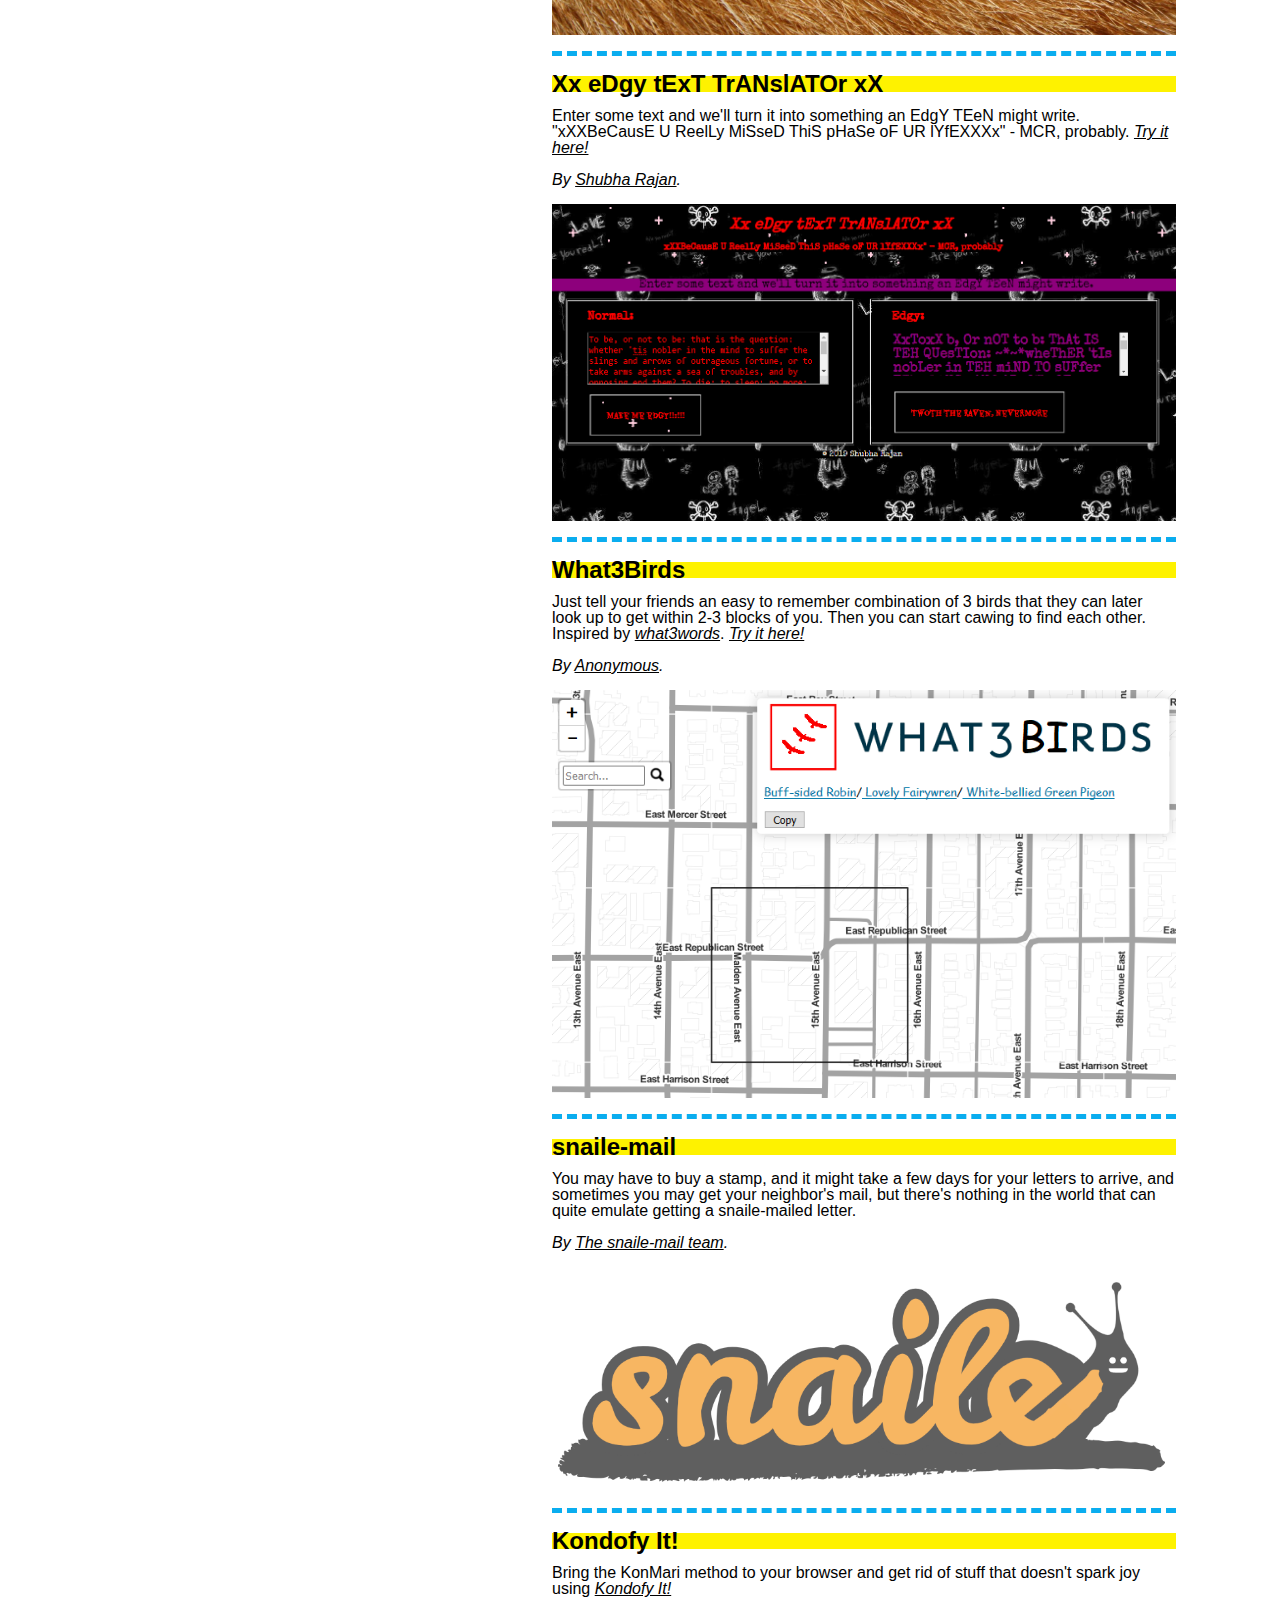
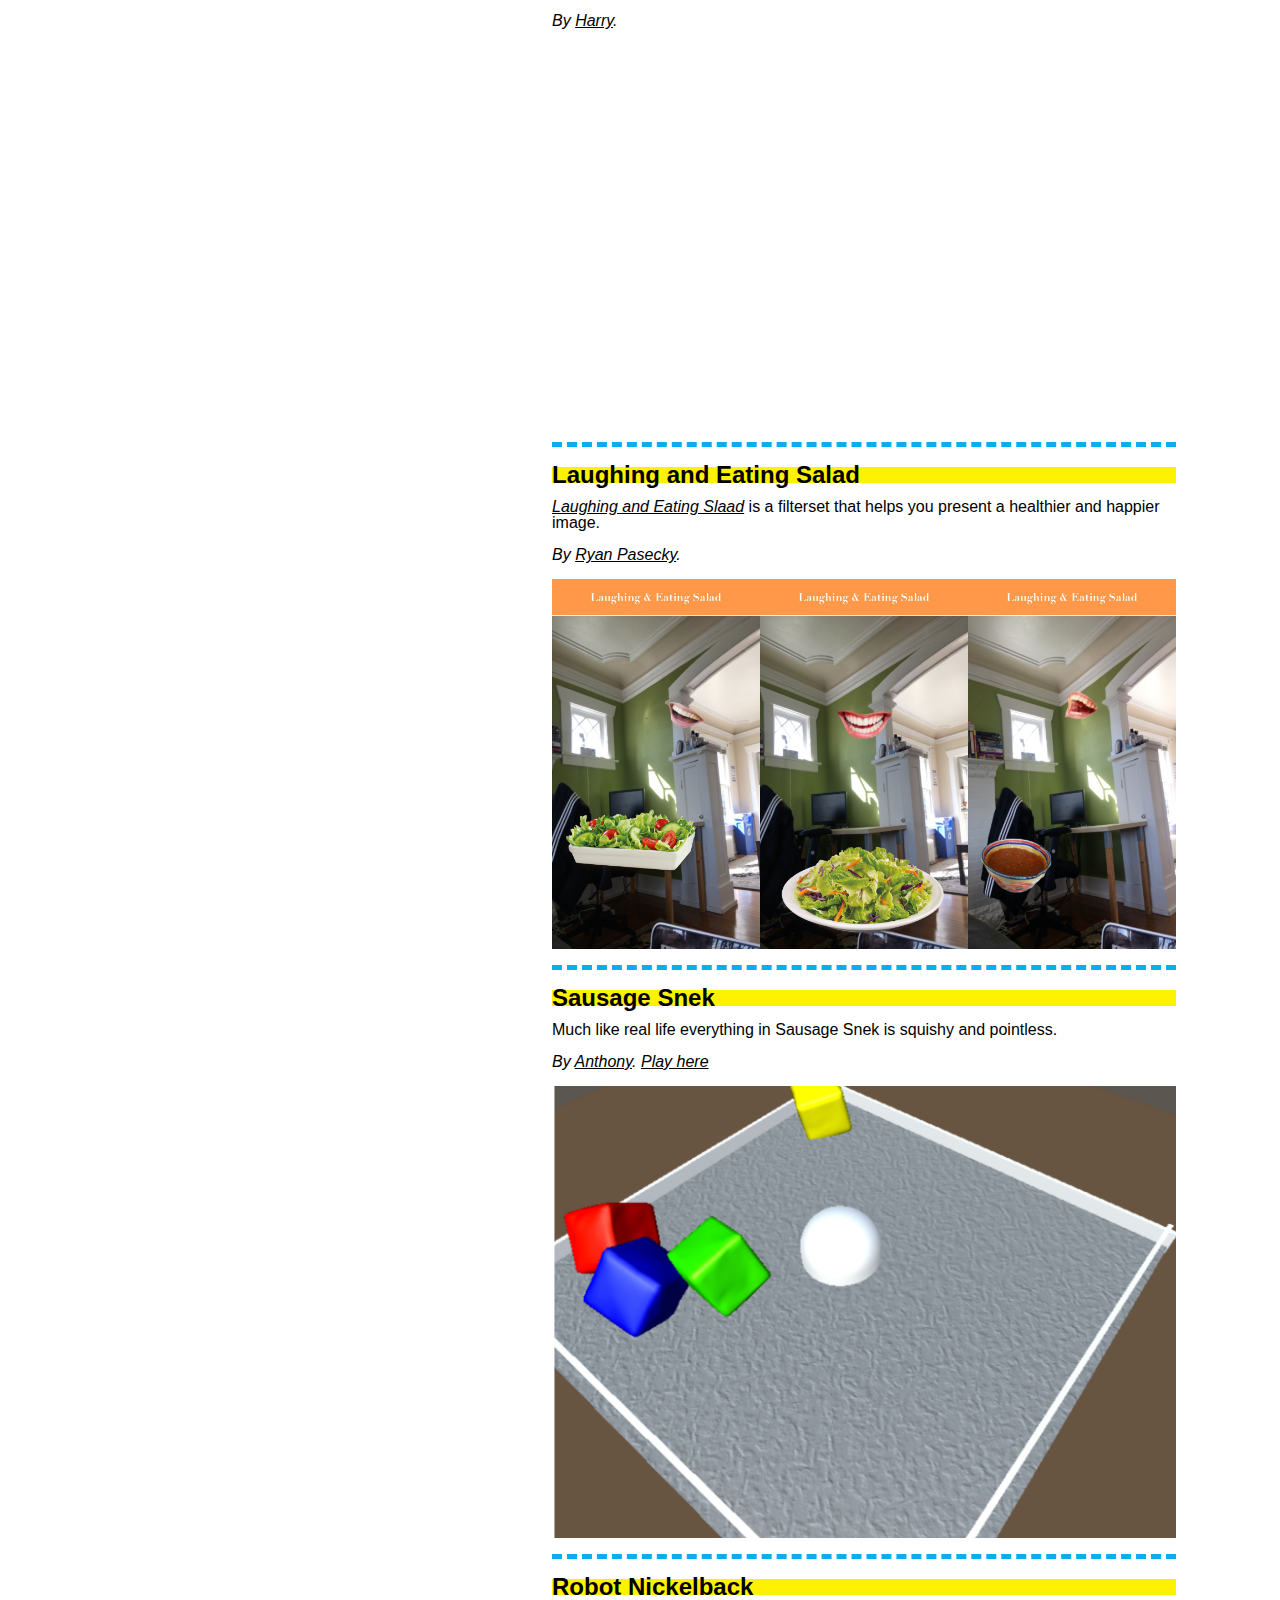
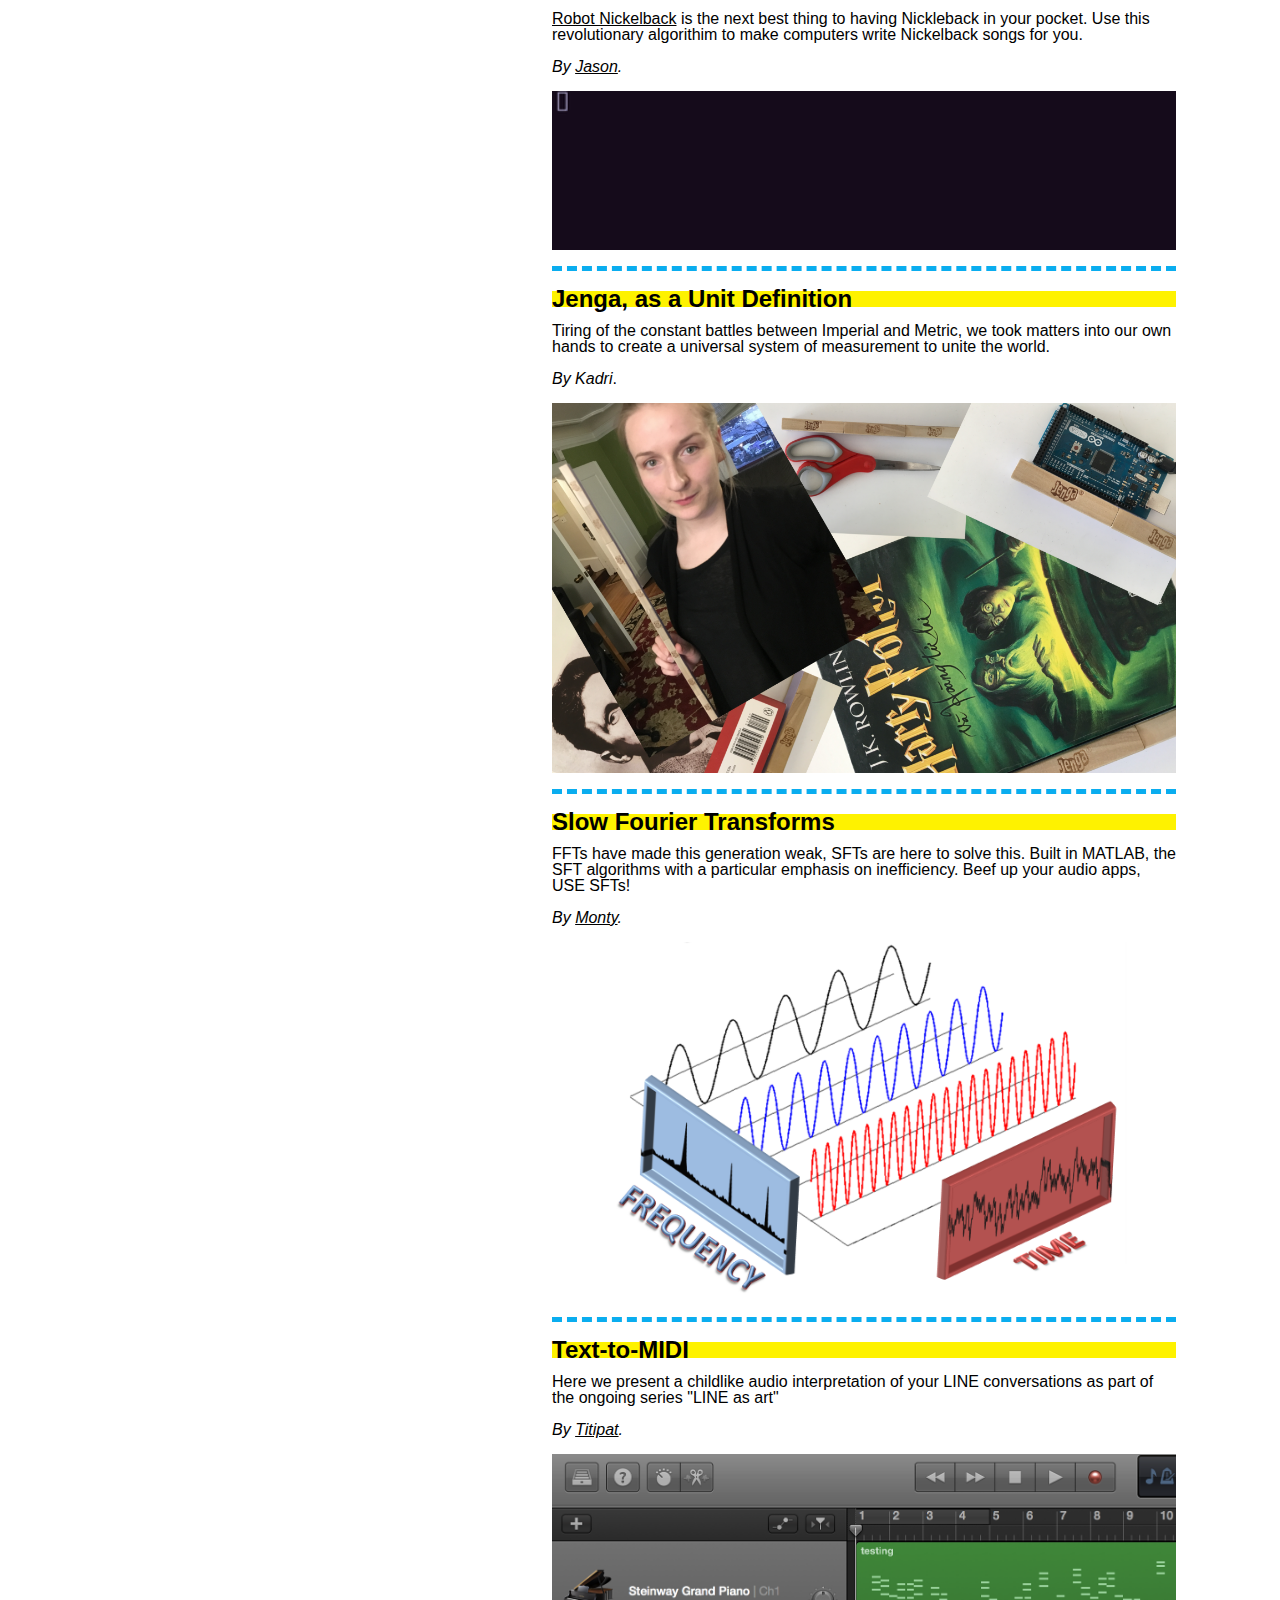
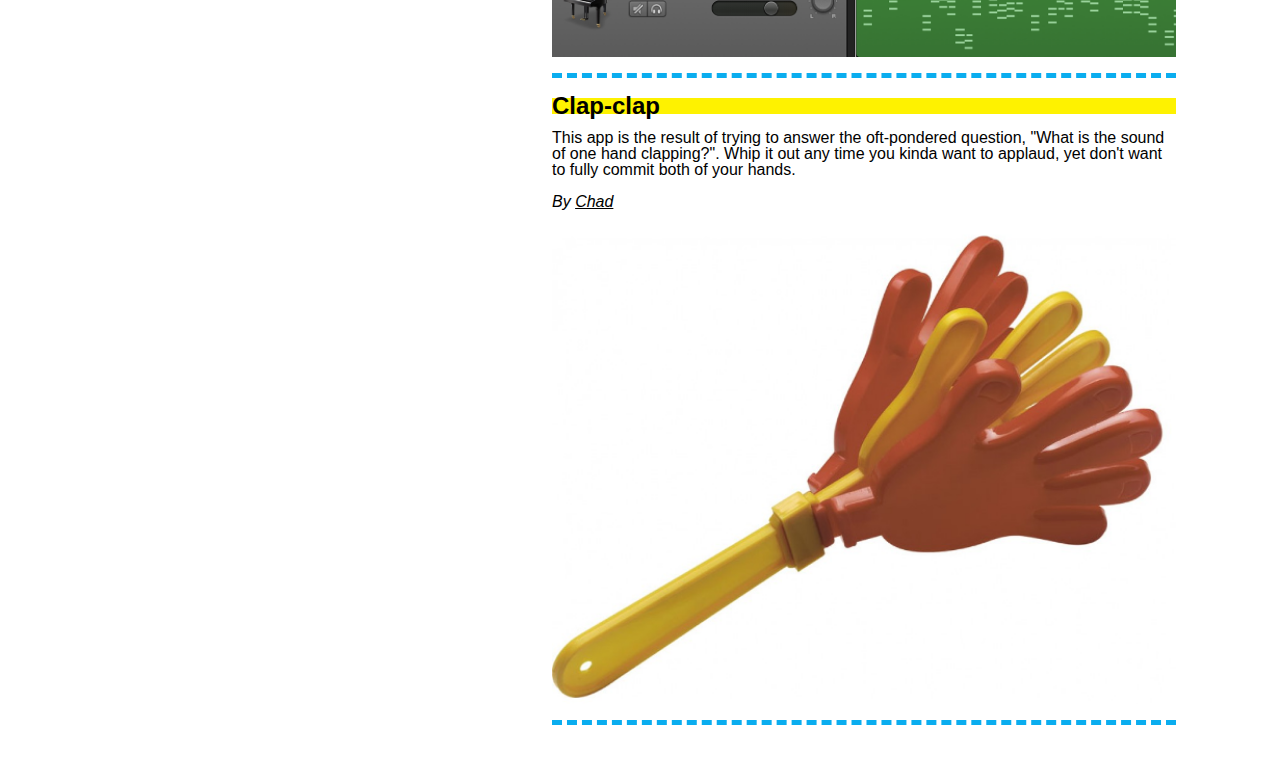
==== commit 0b739d06: "fix" ====
--- a/index.html
+++ b/index.html
@@ -105,7 +105,7 @@
         <p> Tired of having to chew your food that you ordered from Uber Eats? This one-stop app lets you tap to have one of our Mastic8rs order McDonalds, Taco Bell, or Subway to your location, show up, and do the hard part for you. Now you too can be a baby bird.
         <br><br><i> </a> By <a href="https://www.google.com/search?site=&tbm=isch&source=hp&biw=1396&bih=668&q=every%20oneeeee" target="_blank">Everyone</a>.</i></p>
         <p>
-                <img src="./imgs/mastic8.gif" width="300px" height="400px">
+                <img src="./imgs/Mastic8.gif" width="300px" height="400px">
         </p>
       </div>
 
@@ -114,7 +114,7 @@
         <p>
         <br><br><i> </a> By <a href="https://www.google.com/search?site=&tbm=isch&source=hp&biw=1396&bih=668&q=some%20guy" target="_blank">Someone</a>.</i></p>
         <p>
-                <img src="./imgs/paper.jpg" width="300px" height="400px">
+                <img src="./imgs/paper.jpg">
         </p>
       </div>
 
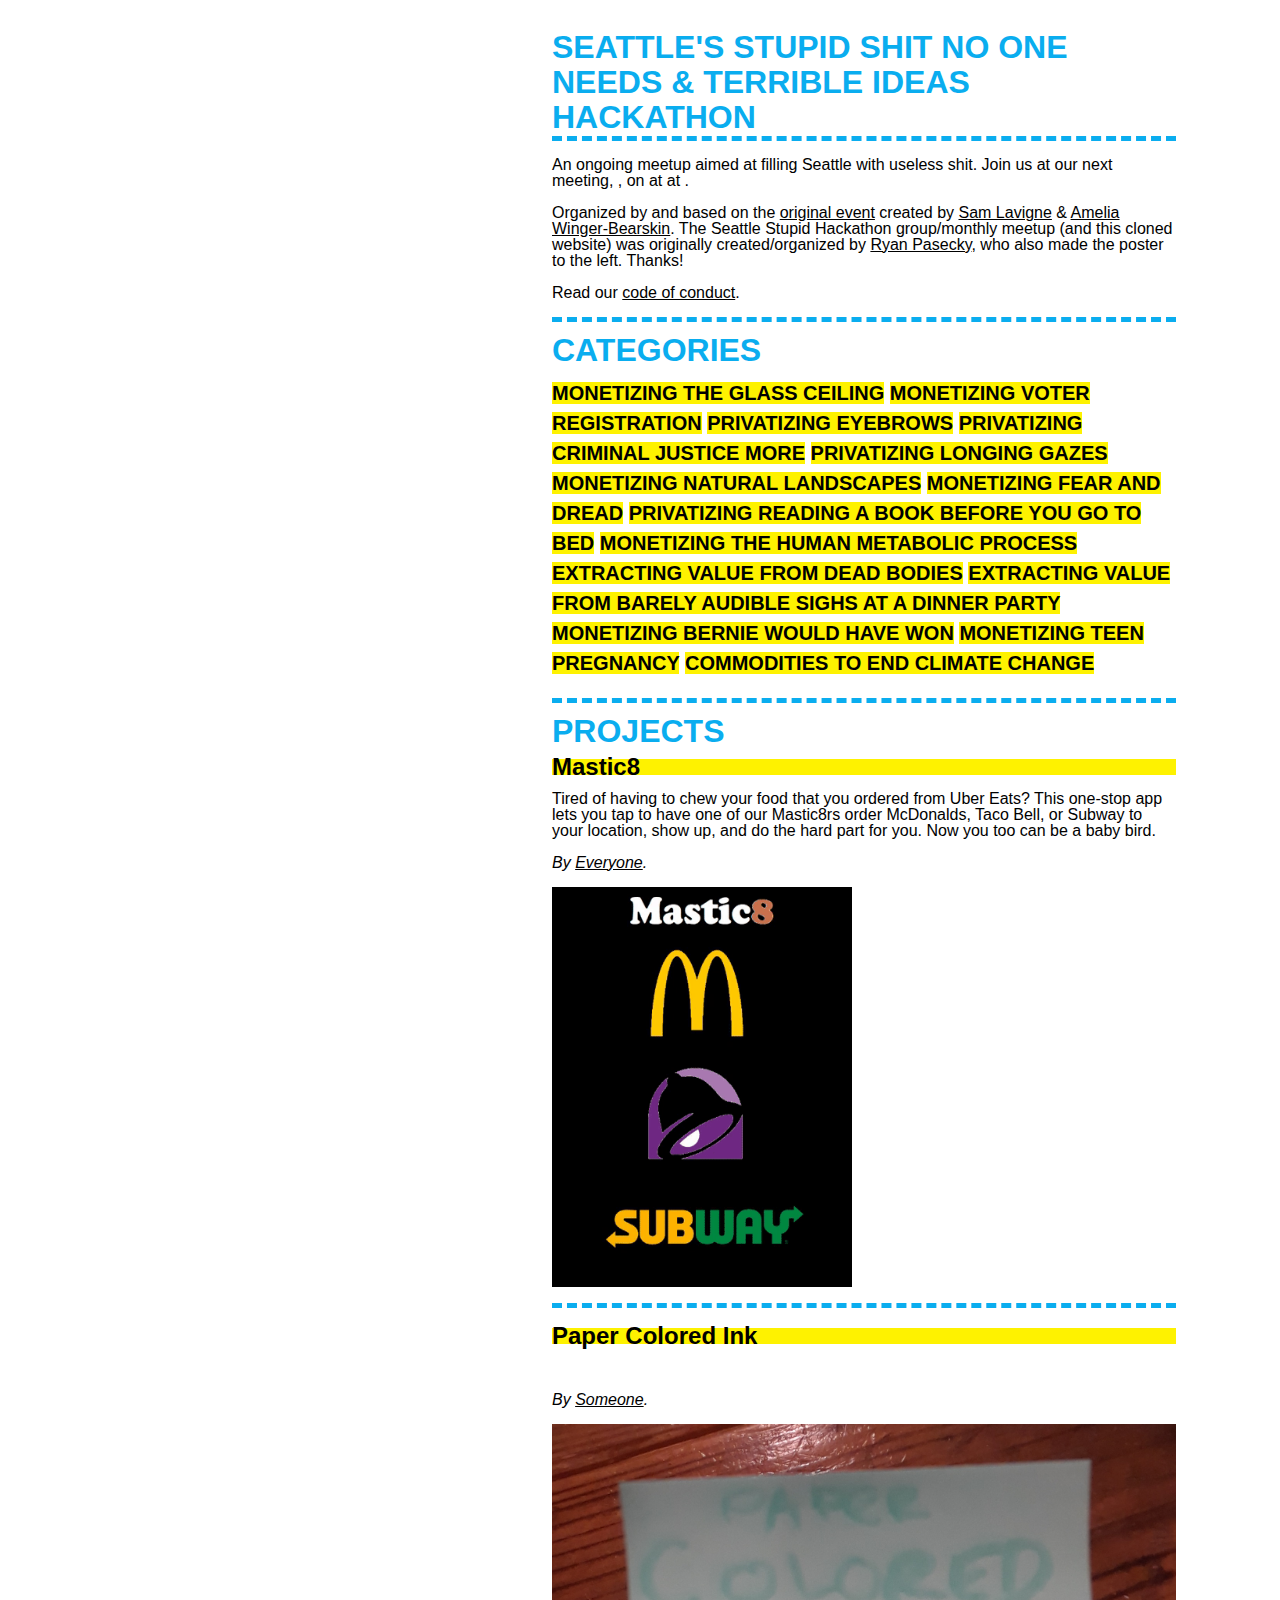
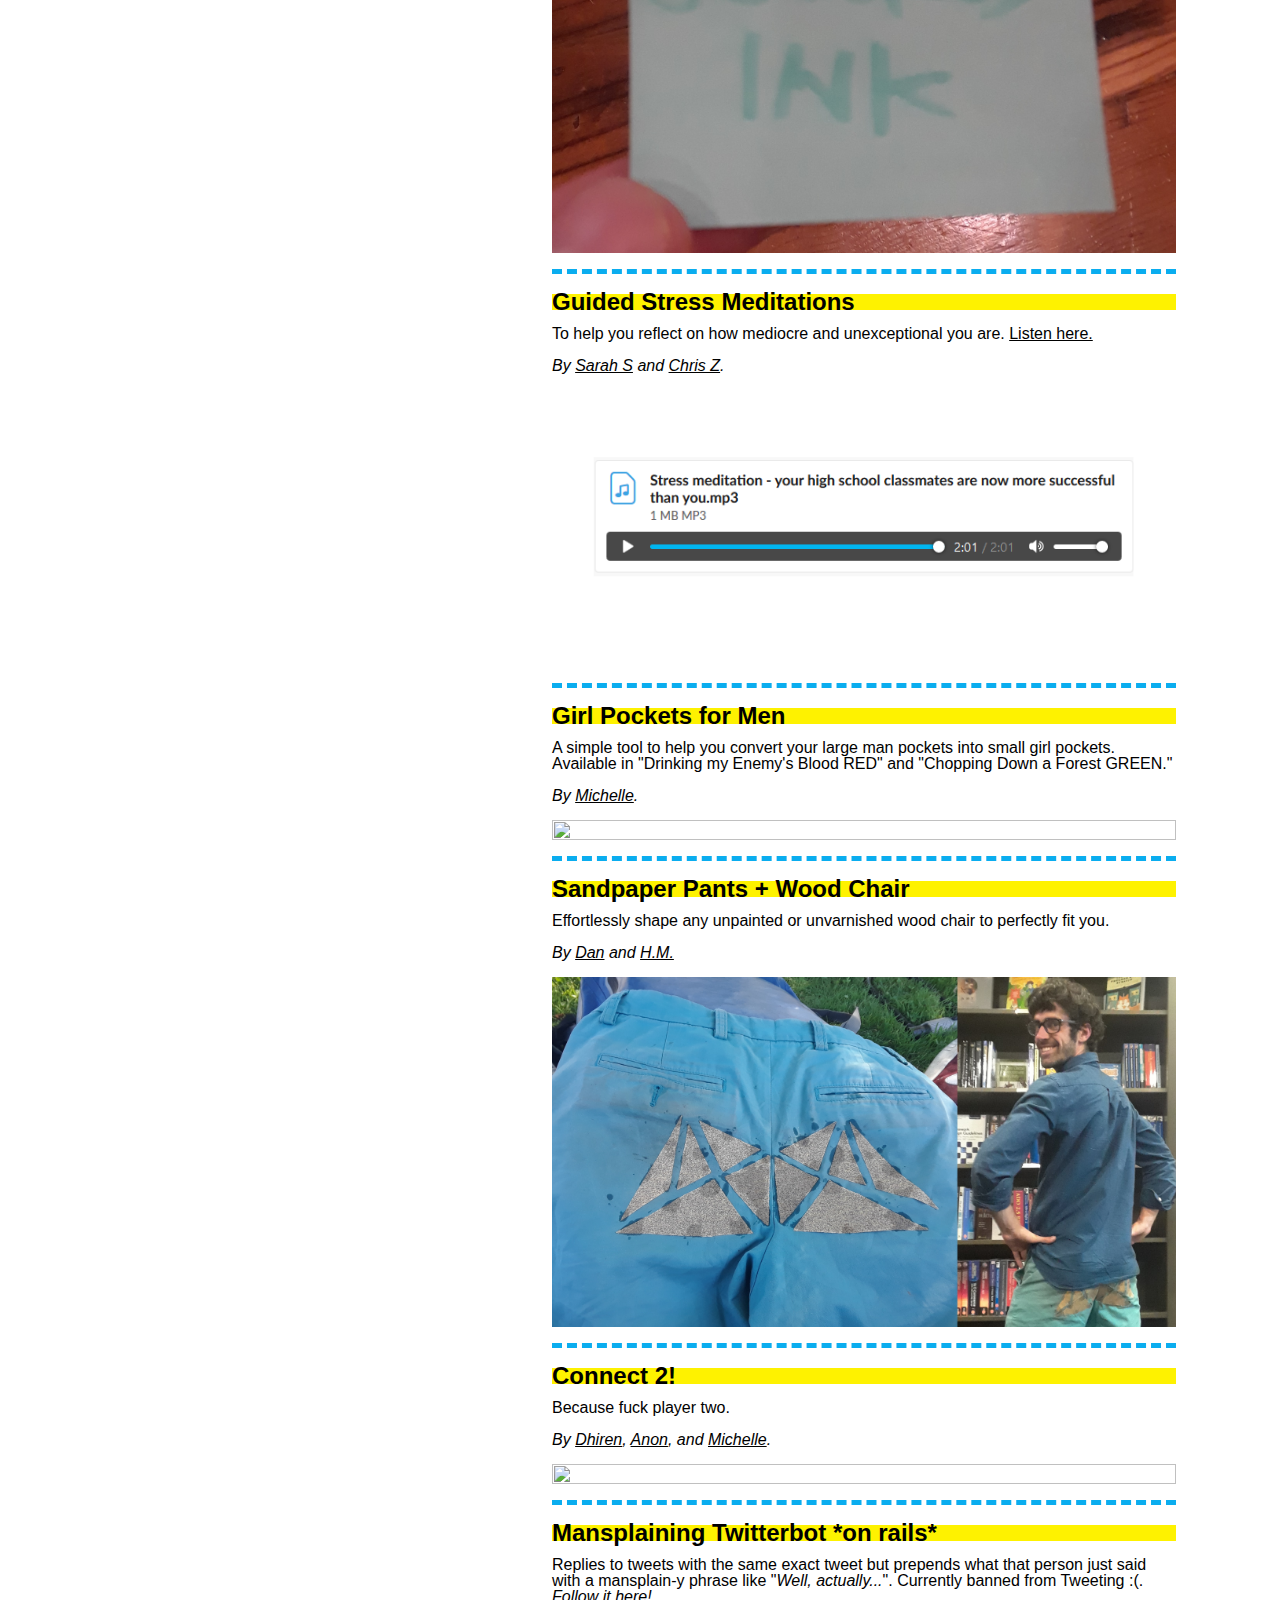
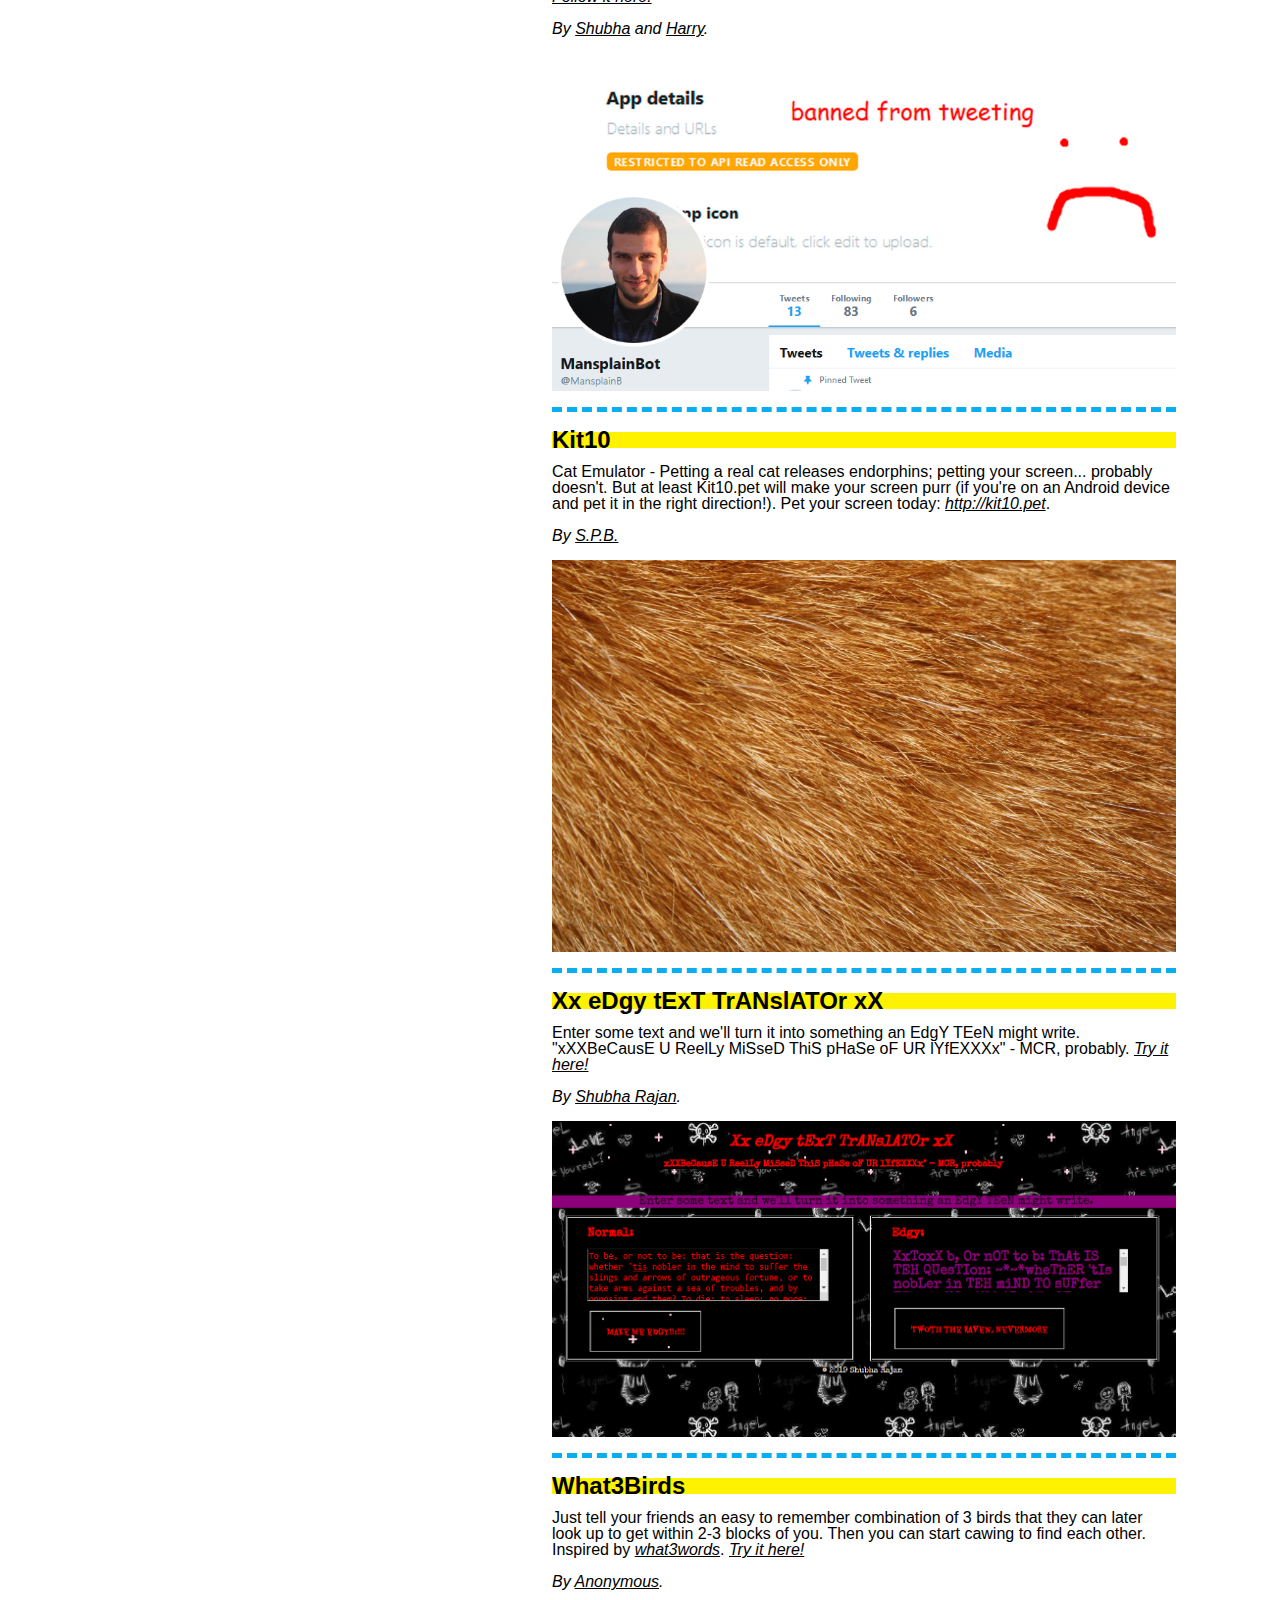
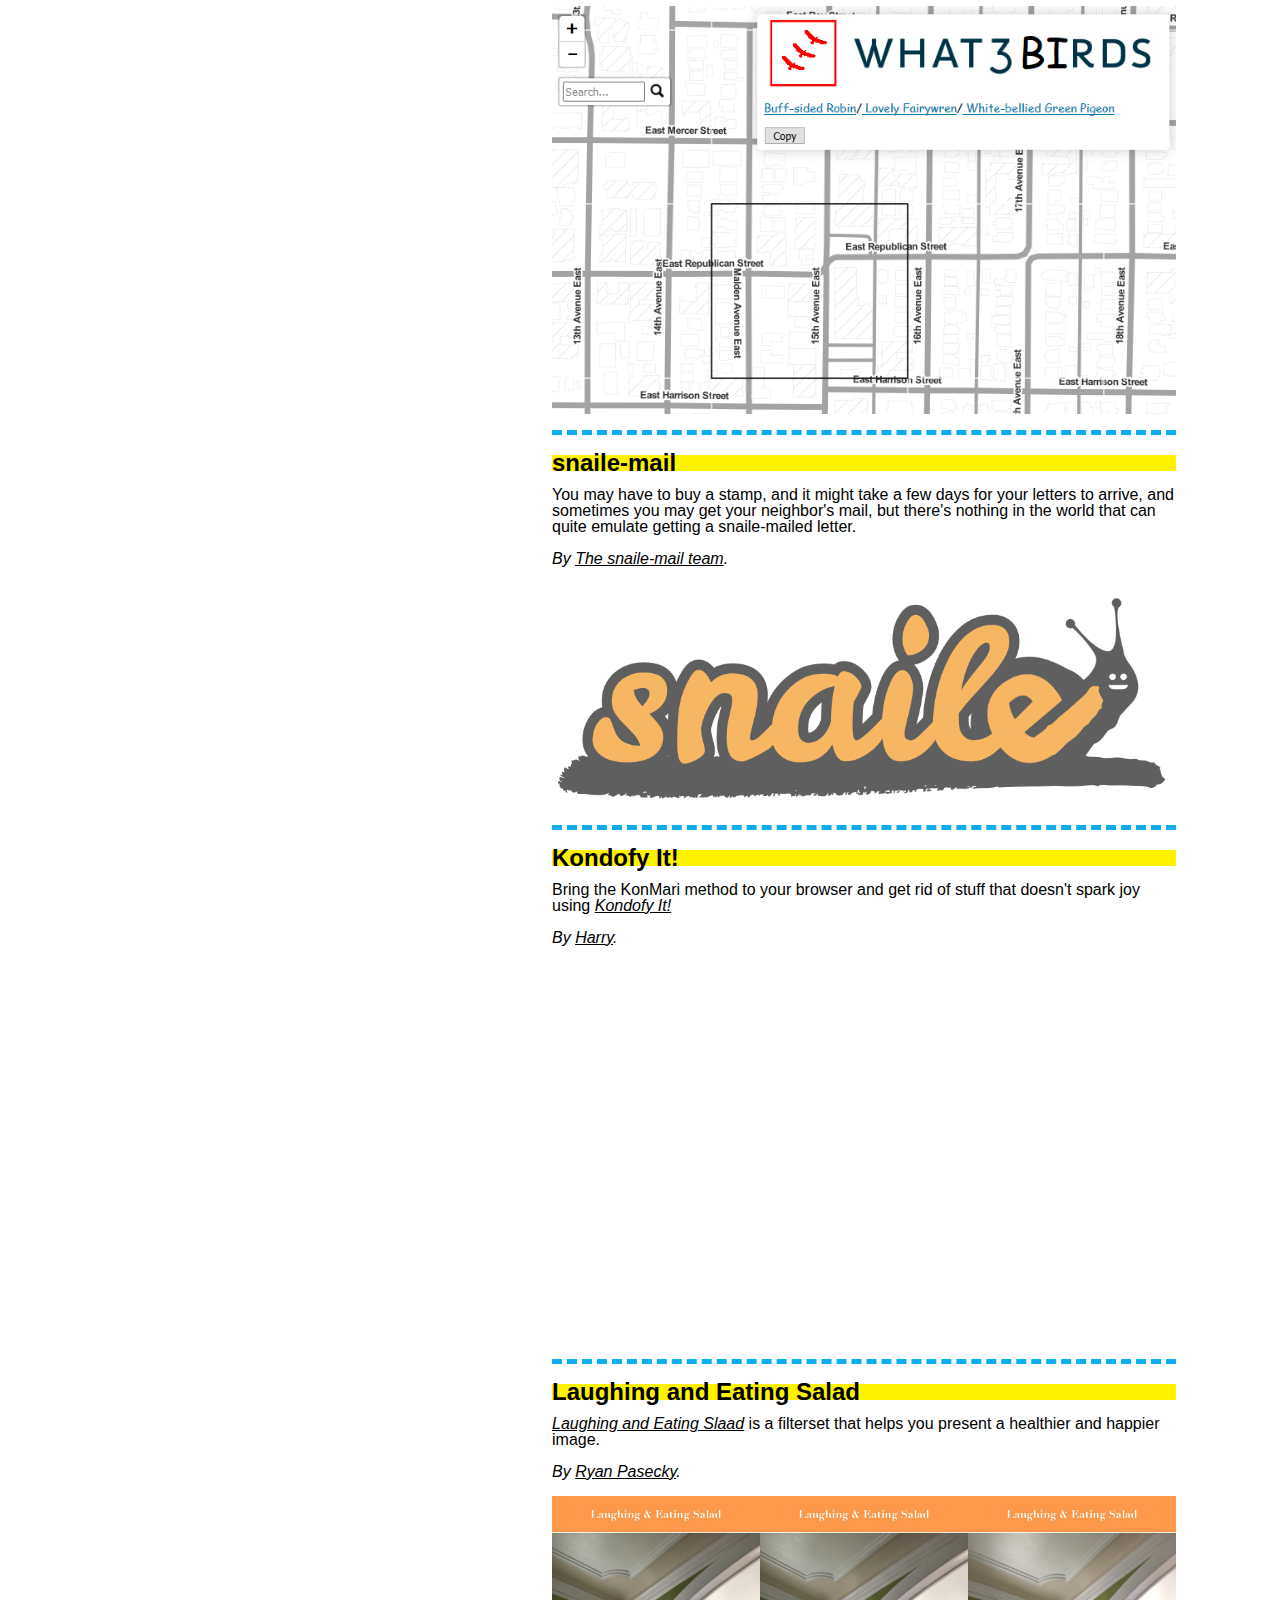
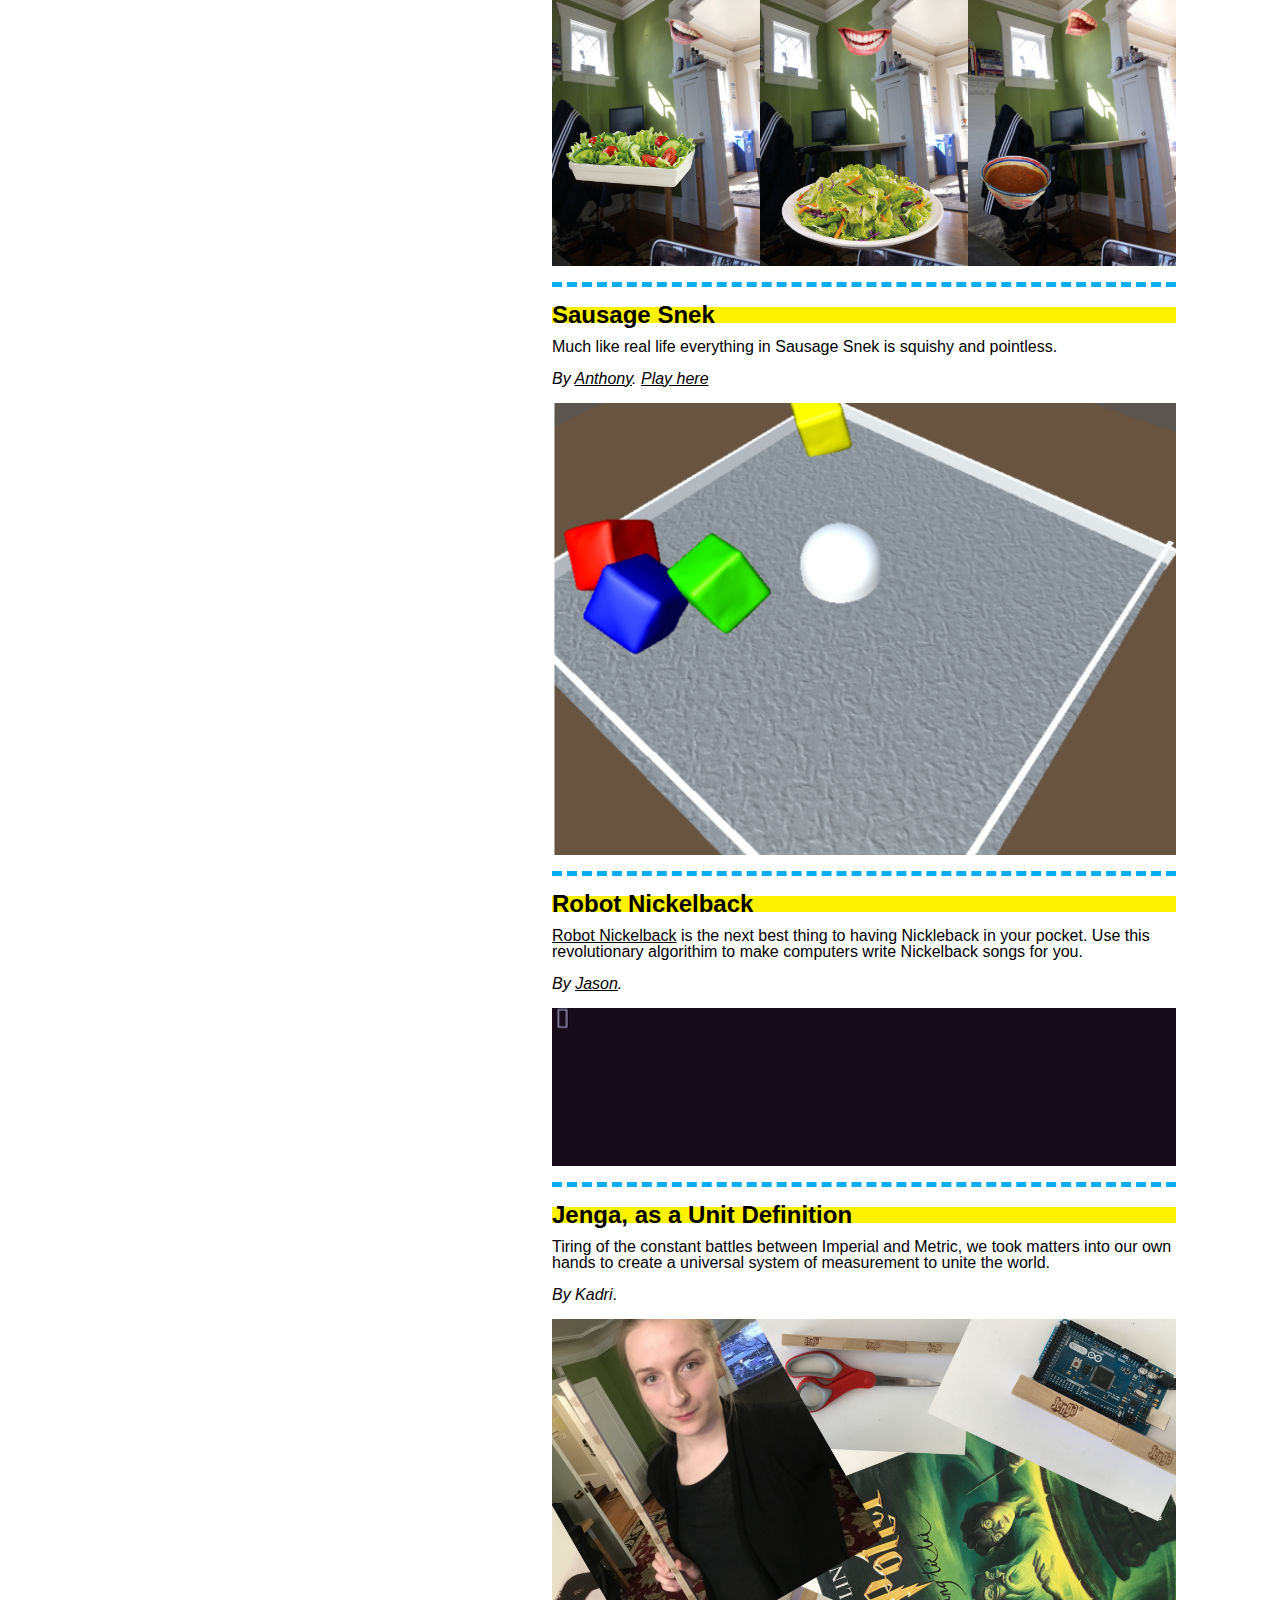
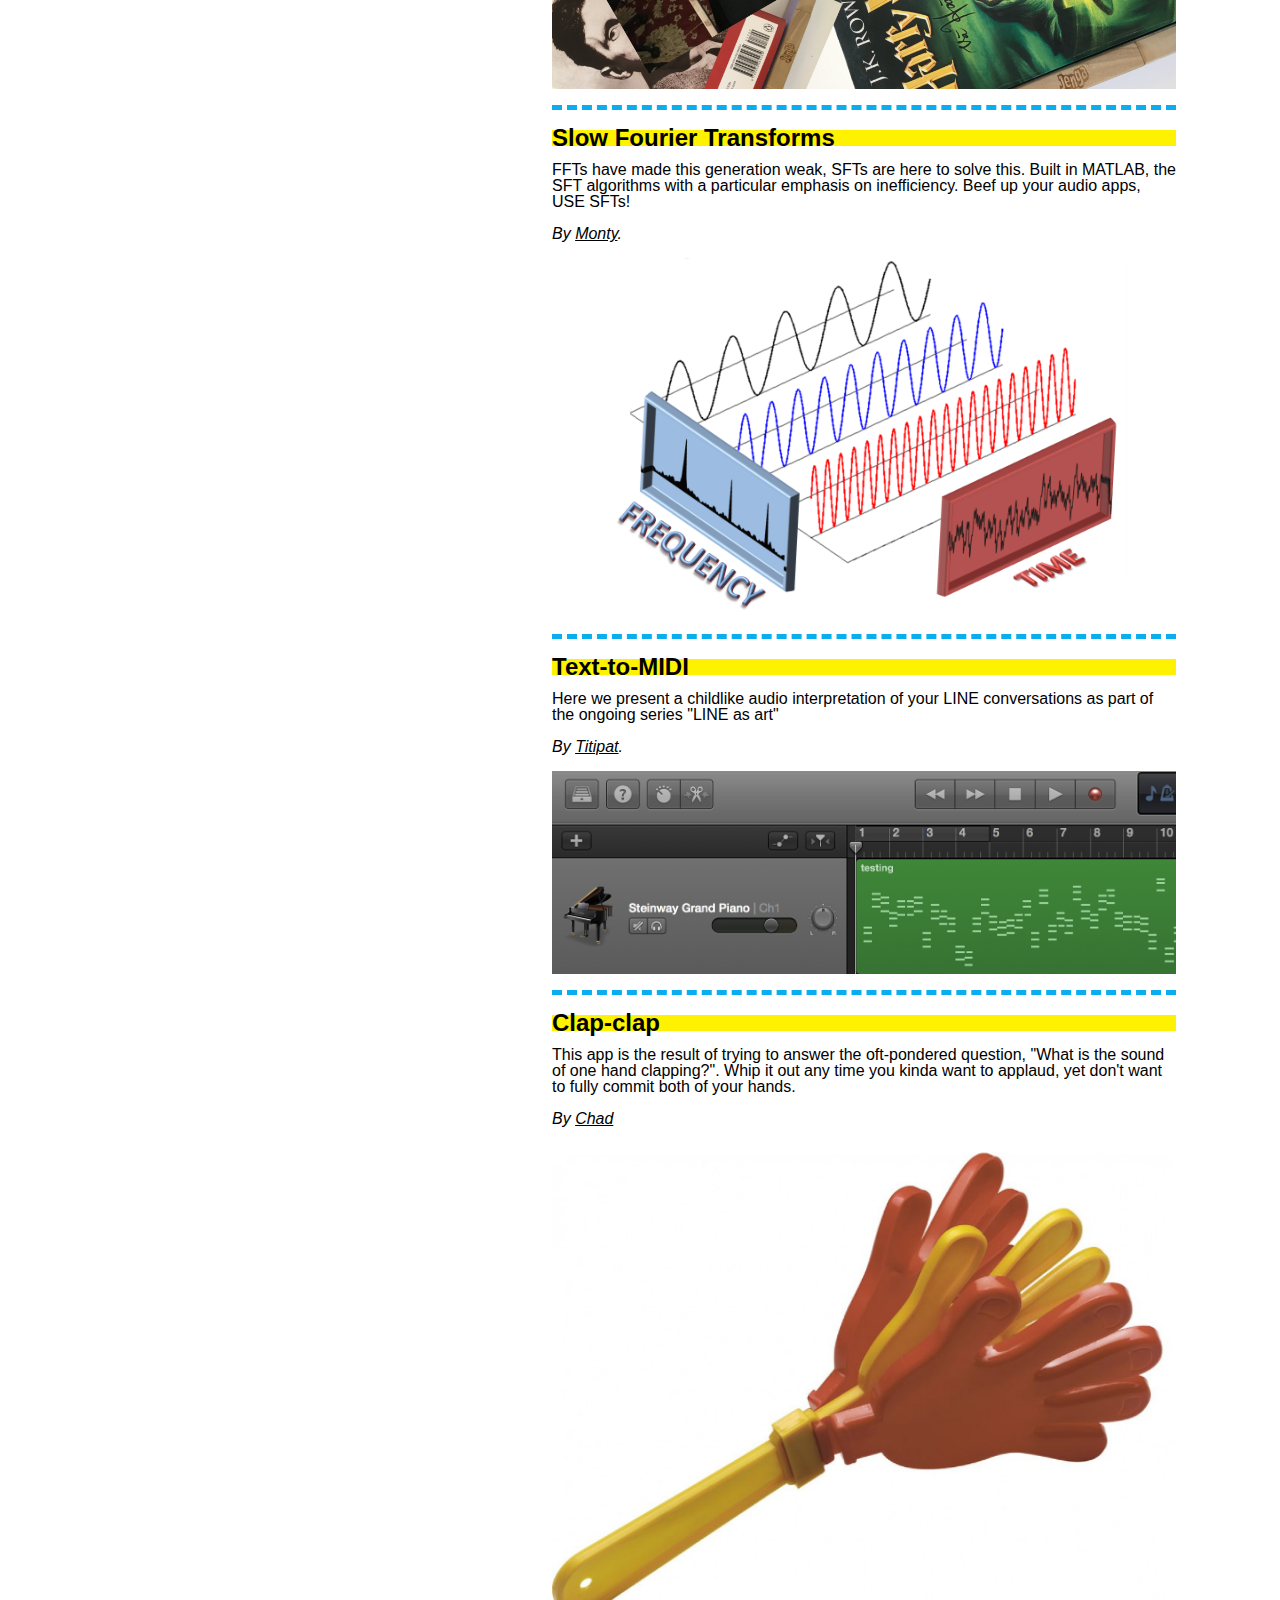
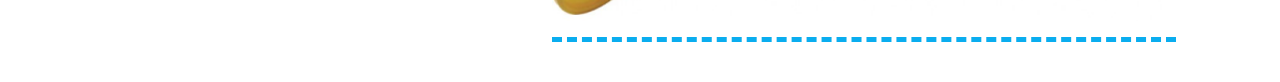
==== commit be3949fb: "fix" ====
--- a/index.html
+++ b/index.html
@@ -113,7 +113,7 @@
         <h2>Paper Colored Ink</h2>
         <p>
         <br><br><i> </a> By <a href="https://www.google.com/search?site=&tbm=isch&source=hp&biw=1396&bih=668&q=some%20guy" target="_blank">Someone</a>.</i></p>
-        <p>
+        <p class="stupid-pic">
                 <img src="./imgs/paper.jpg">
         </p>
       </div>
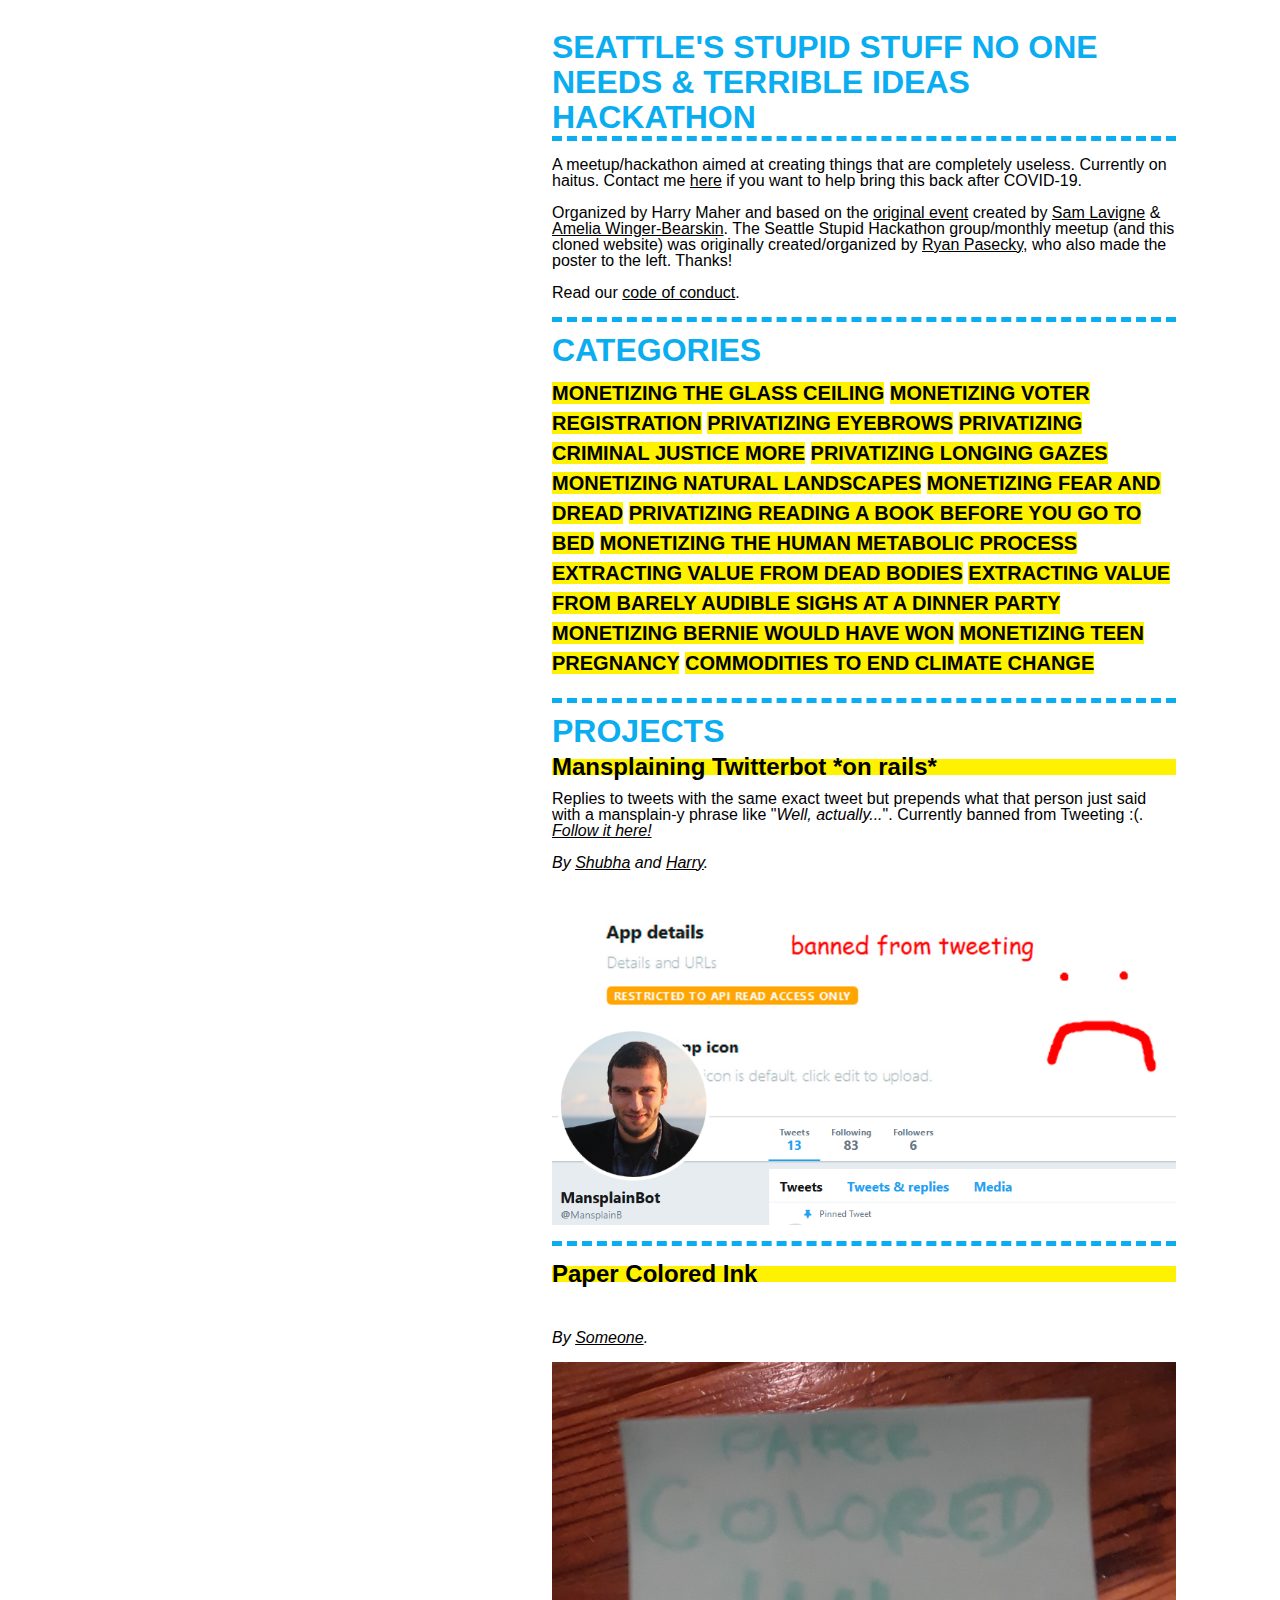
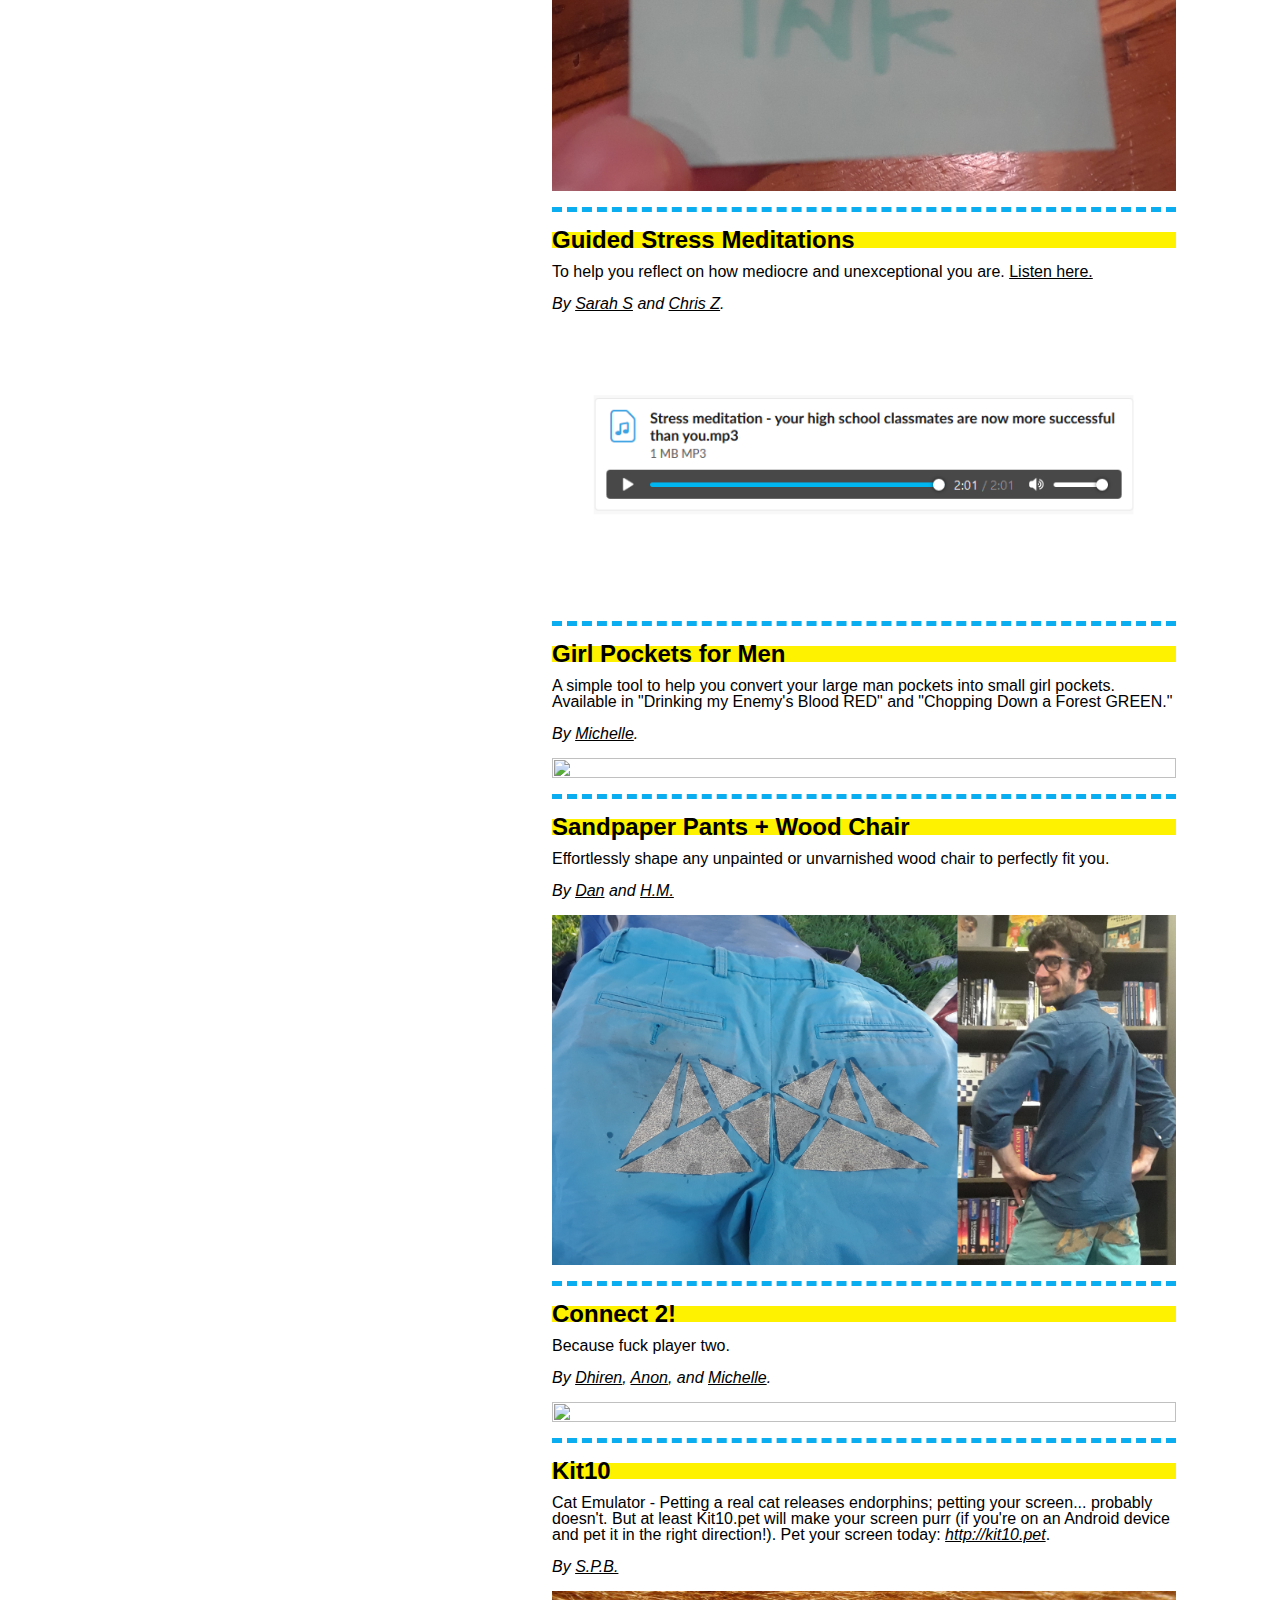
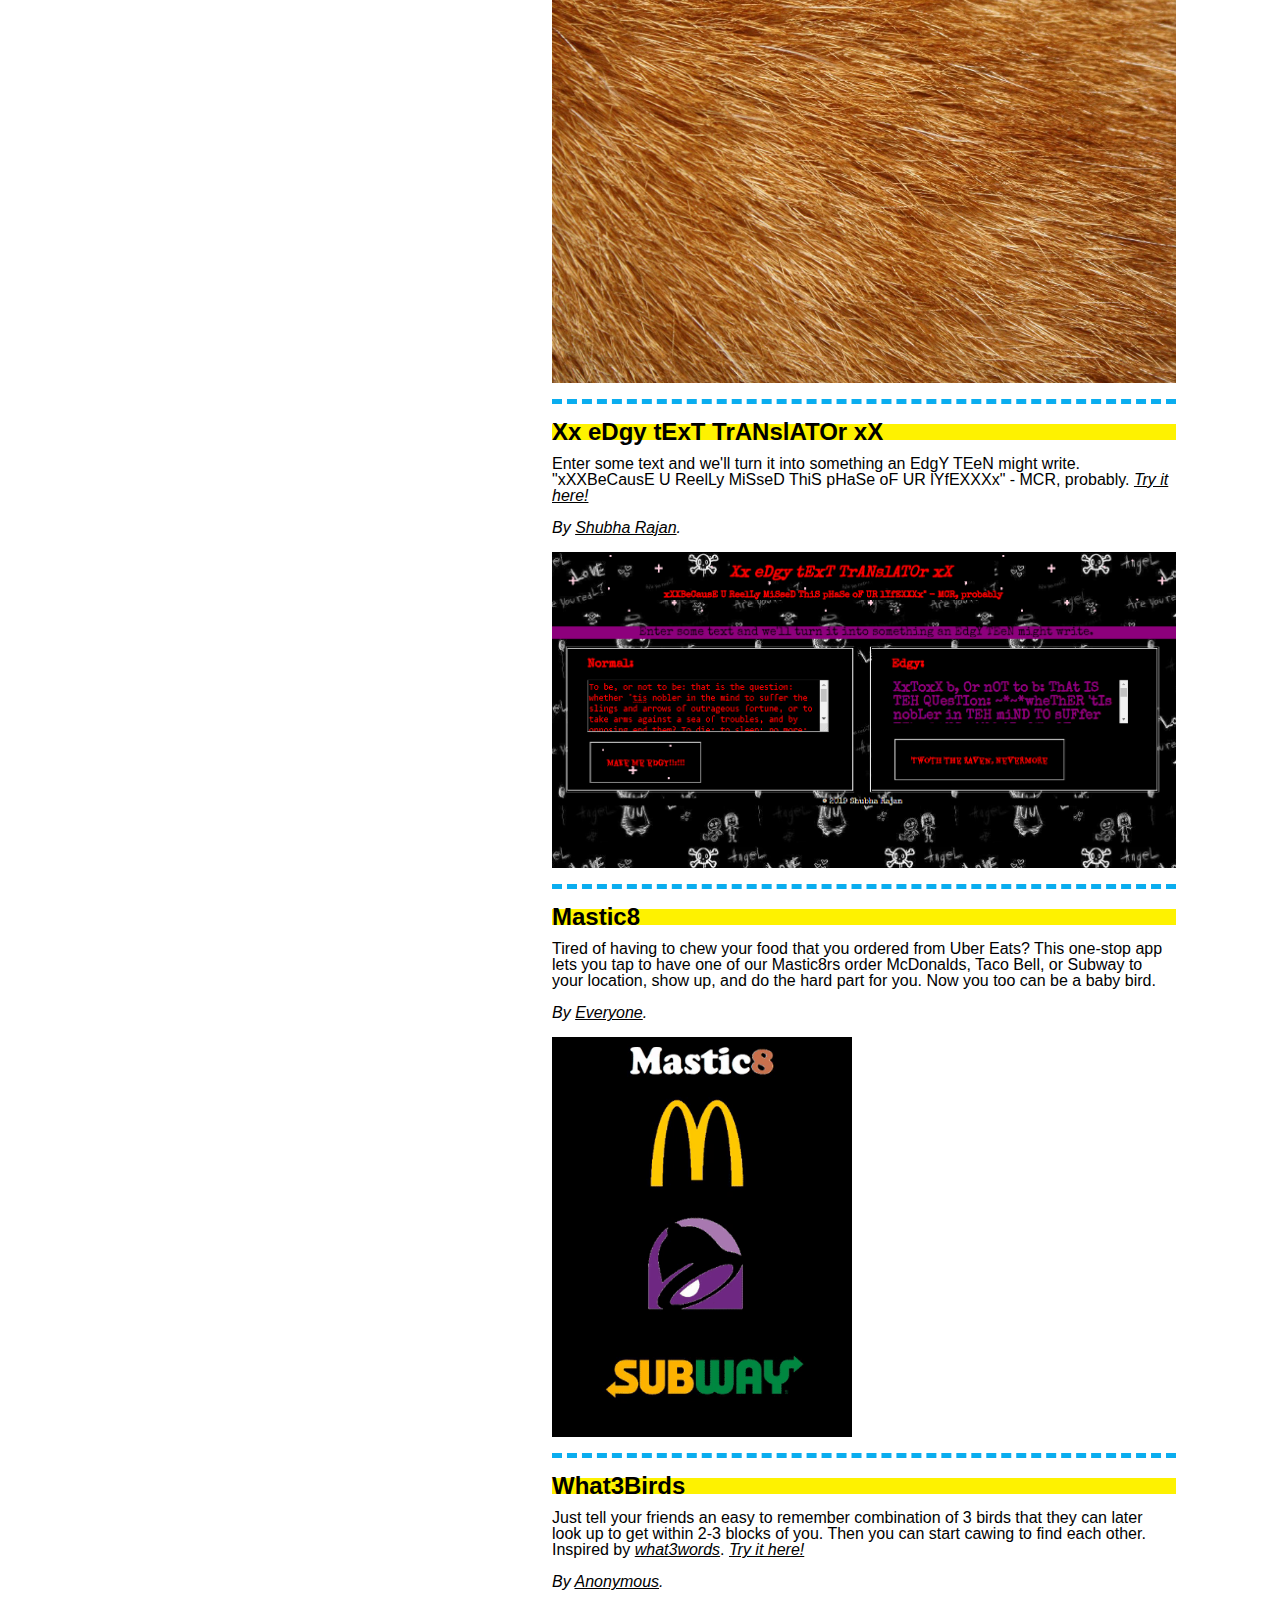
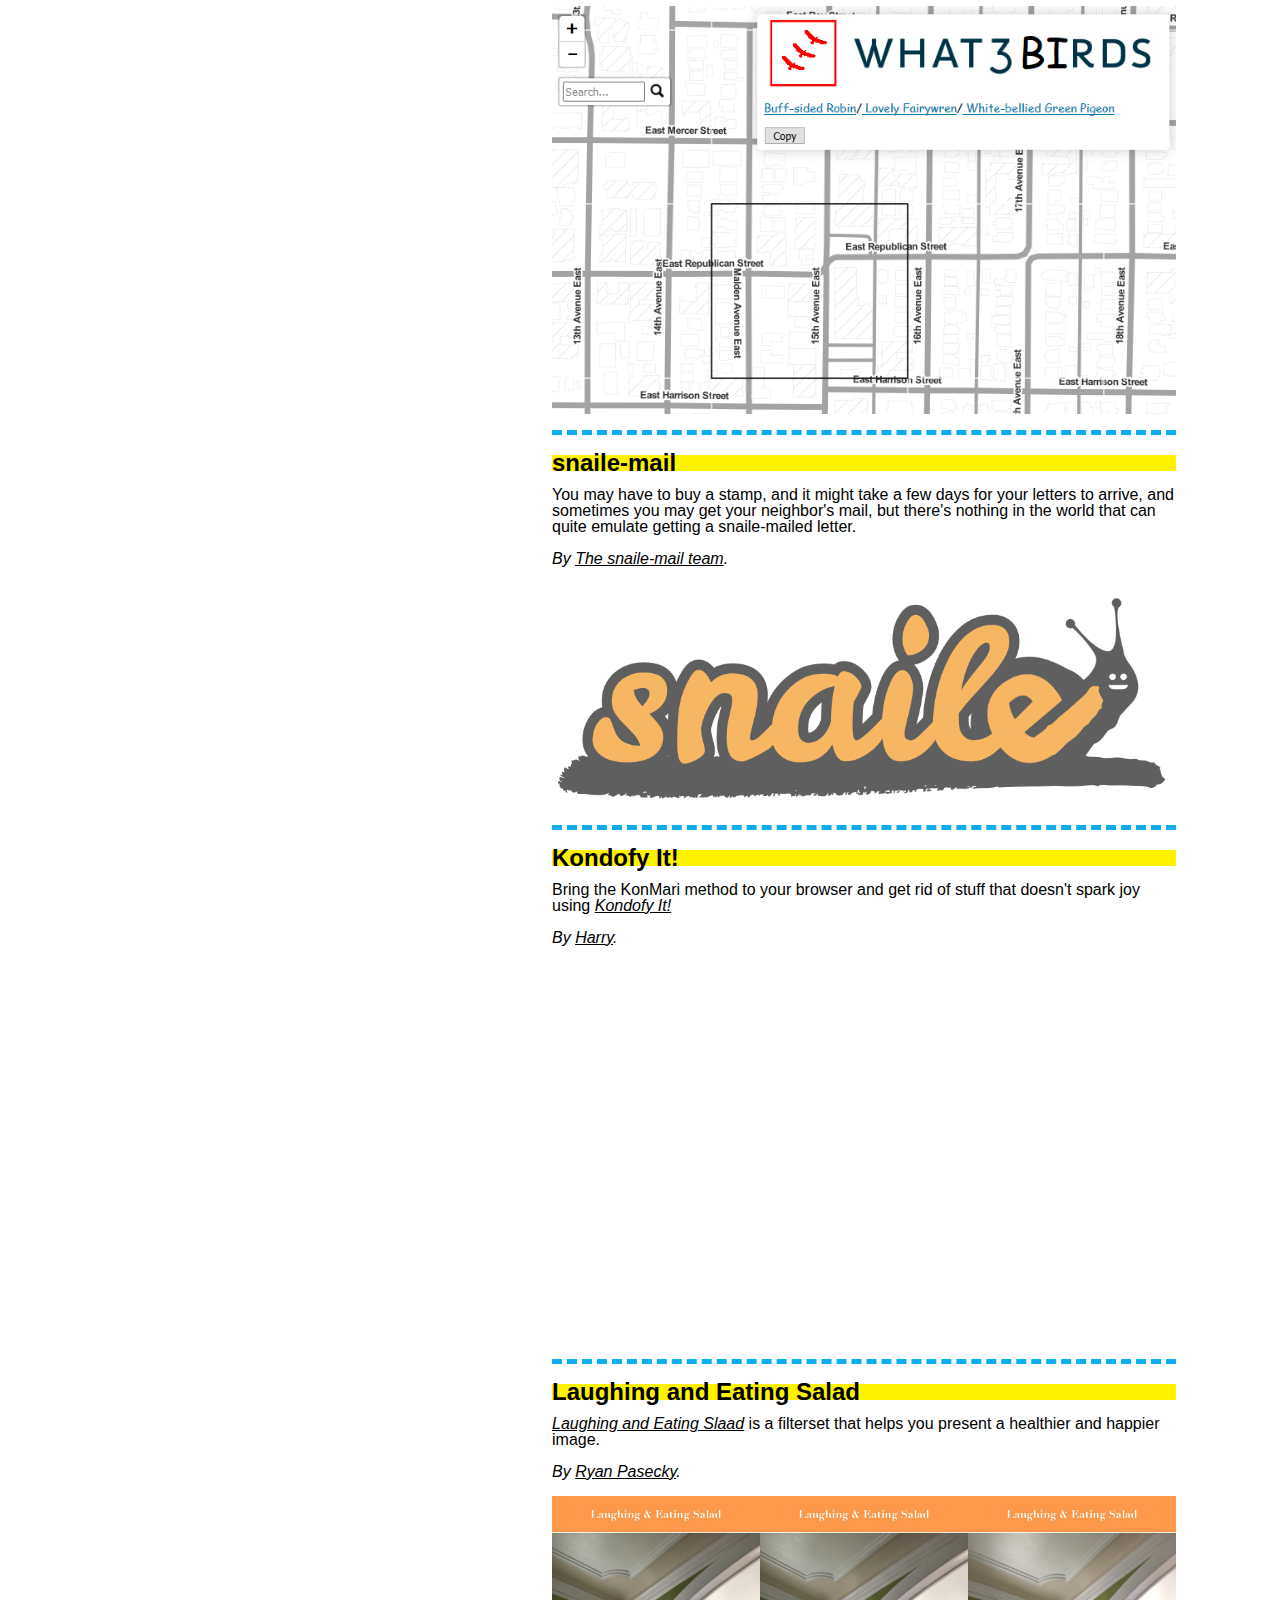
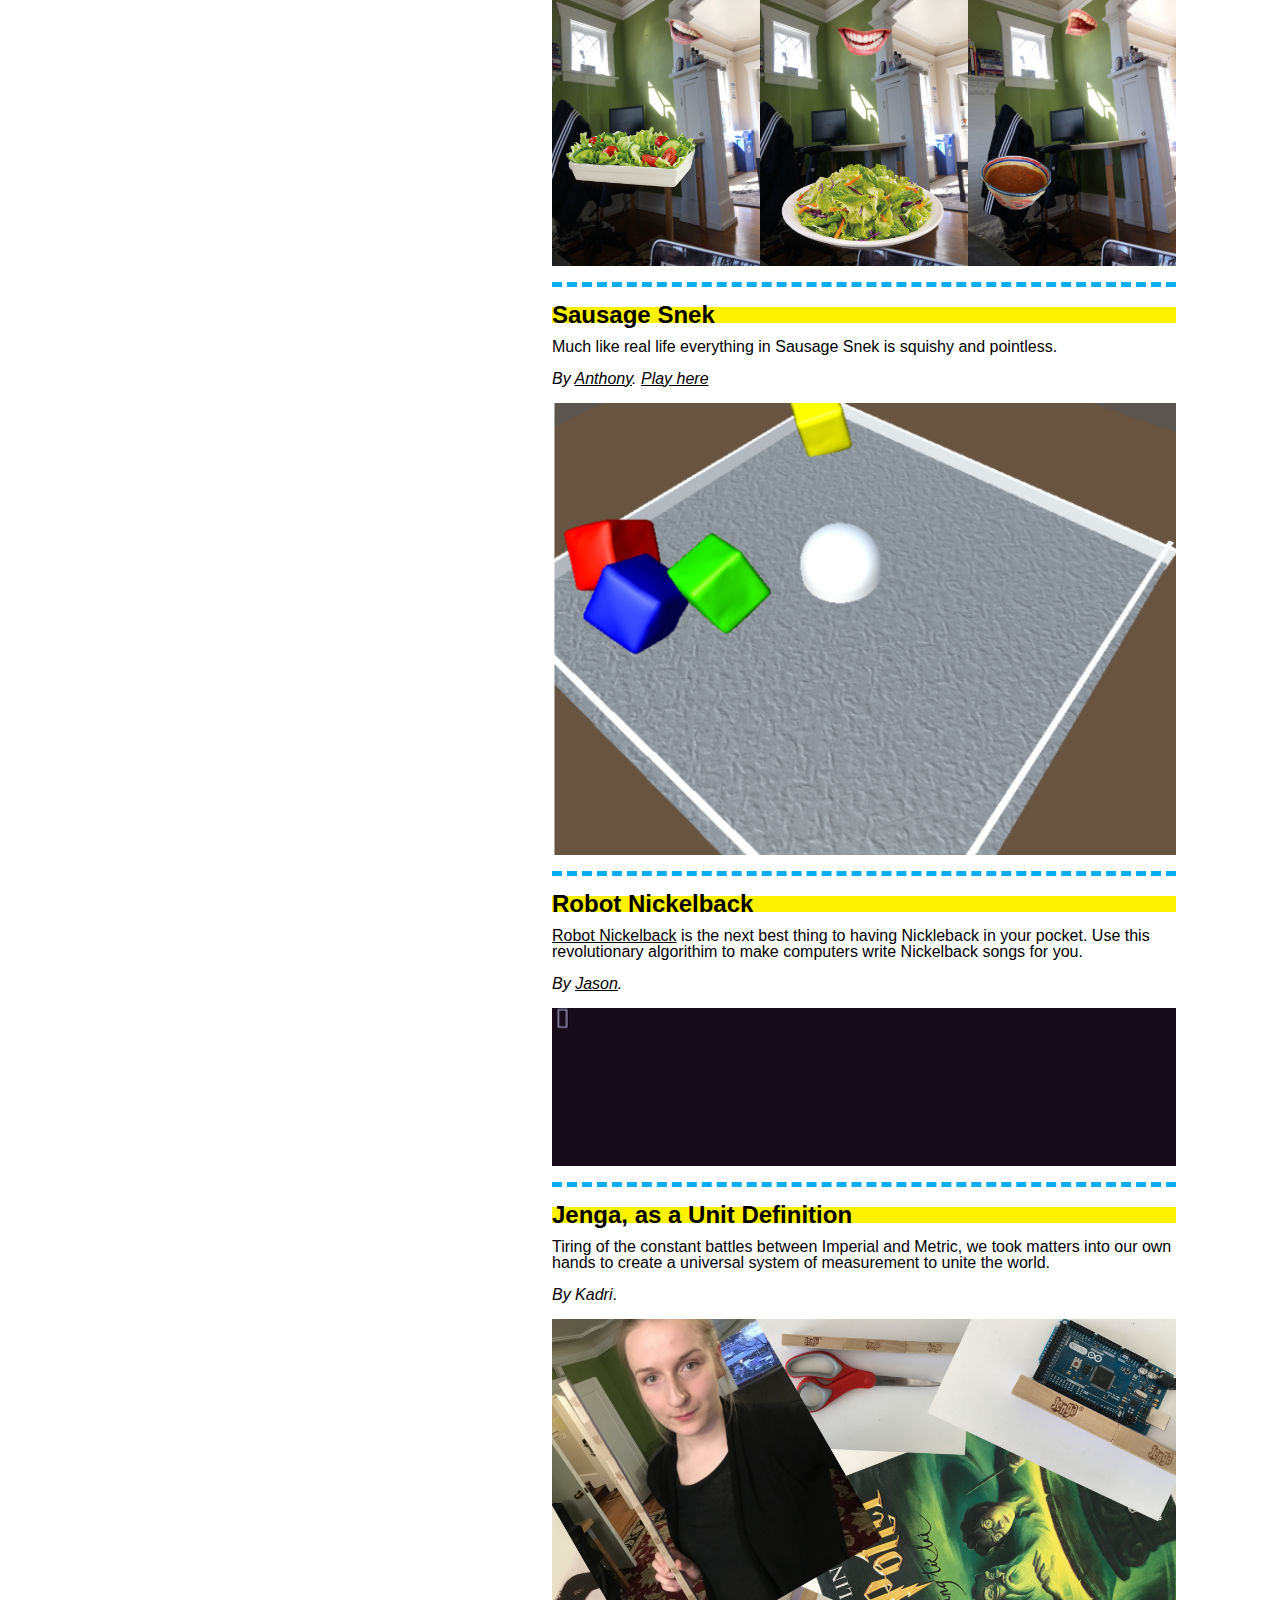
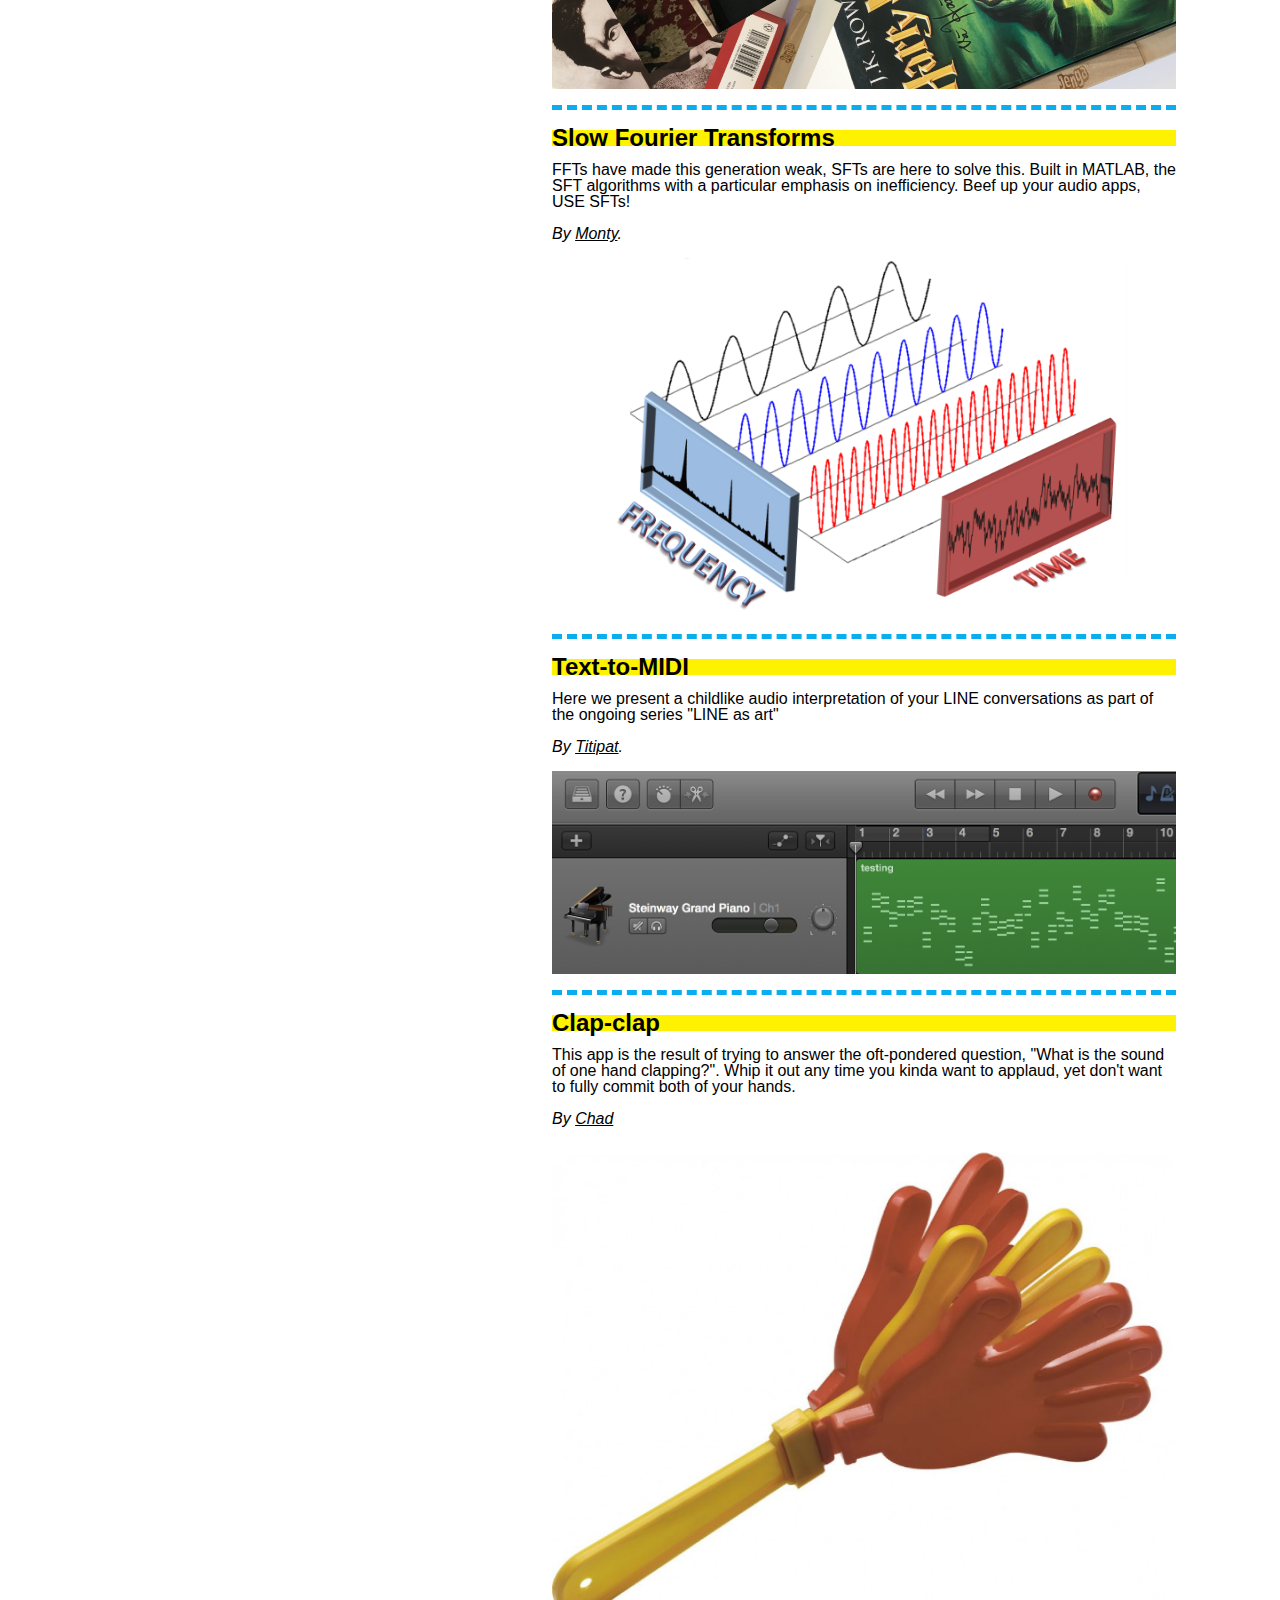
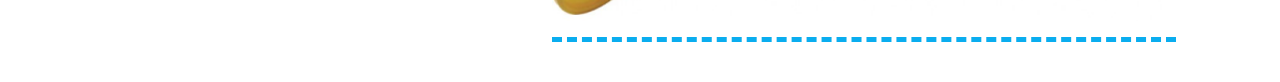
==== commit fa09b512: "Update index.html" ====
--- a/index.html
+++ b/index.html
@@ -10,7 +10,7 @@
         crossorigin="anonymous"></script>
 <script>
  // I'm not a web programmer, pls don't judge me.
- // Thx, <3 u. - Harry.
+         
   $.getJSON('https://api.meetup.com/seattlestupidhackathon/?callback=?', function(data) {
     organizer_name = data['data']['organizer']['name']
     organizer_url = "https://www.meetup.com/seattlestupidhackathon/members/" + data['data']['organizer']['id']
@@ -65,15 +65,15 @@
 <div id="main">
   <div class="padded">
     <div class="section stupid-project">
-      <h1 style="line-height: 110%;">Seattle's Stupid Shit No One Needs & Terrible Ideas Hackathon</h1>
+      <h1 style="line-height: 110%;">Seattle's Stupid Stuff No One Needs & Terrible Ideas Hackathon</h1>
     </div>
     <div class="section stupid-project">
     <p> 
-      An ongoing meetup aimed at filling Seattle with useless shit. Join us at our next meeting, <span id="event_title"></span>, on <span id="date"></span> at <span id="time"></span> at <span id="location"></span>. 
+      A meetup/hackathon aimed at creating things that are completely useless. Currently on haitus. Contact me <a href="https://harrymaher.github.io/contact.html">here</a> if you want to help bring this back after COVID-19. 
     </p>
 
     <p>
-      Organized by <span id="organizer"></span> and based on the <a href = "http://www.stupidhackathon.com/" target ="_blank">original event</a> created by <a href="http://lav.io">Sam Lavigne</a> & <a href="http://www.studioamelia.com/">Amelia Winger-Bearskin</a>. The Seattle Stupid Hackathon group/monthly meetup (and this cloned website) was originally created/organized by <a href="https://www.google.com/search?q=jason&source=lnms&tbm=isch&sa=X&ved=0ahUKEwjNk7rv2dvSAhVHxmMKHRnqA-MQ_AUIBigB&biw=1396&bih=668#tbm=isch&q=ryan&*" target="_blank">Ryan Pasecky</a>, who also made the poster to the left. Thanks!
+      Organized by Harry Maher and based on the <a href = "http://www.stupidhackathon.com/" target ="_blank">original event</a> created by <a href="http://lav.io">Sam Lavigne</a> & <a href="http://www.studioamelia.com/">Amelia Winger-Bearskin</a>. The Seattle Stupid Hackathon group/monthly meetup (and this cloned website) was originally created/organized by <a href="https://www.google.com/search?q=jason&source=lnms&tbm=isch&sa=X&ved=0ahUKEwjNk7rv2dvSAhVHxmMKHRnqA-MQ_AUIBigB&biw=1396&bih=668#tbm=isch&q=ryan&*" target="_blank">Ryan Pasecky</a>, who also made the poster to the left. Thanks!
     </p>
 
       <p>Read our <a href="./cod.html">code of conduct</a>.</p>
@@ -101,6 +101,75 @@
     <div class="section">
       <h1>Projects</h1>
       <div class="stupid-project">
+        <h2>Mansplaining Twitterbot *on rails*</h2>
+        <p>Replies to tweets with the same exact tweet but prepends what that person just said with a mansplain-y phrase like "<i>Well, actually...</i>". Currently banned from Tweeting :(. <i>  <a href="https://twitter.com/mansplainb" target="_blank">Follow it here!</a></i> </a> <br><br><i>By <a href="http://www.shubharajan.com/" target="_blank">Shubha</a> and <a href="https://www.google.com/search?site=&tbm=isch&source=hp&biw=1396&bih=668&q=Harry%20Potter" target="_blank">Harry</a>.</i></p>
+        <p class="stupid-pic">
+        <a href="https://twitter.com/mansplainb" target="_blank">
+          <img src="./imgs/mansplainbot.png">
+        </a>
+        </p>
+      </div>
+      <div class="stupid-project">
+        <h2>Paper Colored Ink</h2>
+        <p>
+        <br><br><i> </a> By <a href="https://www.google.com/search?site=&tbm=isch&source=hp&biw=1396&bih=668&q=some%20guy" target="_blank">Someone</a>.</i></p>
+        <p class="stupid-pic">
+                <img src="./imgs/paper.jpg">
+        </p>
+      </div>
+
+      <div class="stupid-project">
+        <h2>Guided Stress Meditations</h2>
+        <p> To help you reflect on how mediocre and unexceptional you are. <a href="./mp3s/Stress_meditation.mp3" target="_blank"><i></i>Listen here.</a>
+        <br><br><i> </a> By <a href="https://www.google.com/search?site=&tbm=isch&source=hp&biw=1396&bih=668&q=Sarah%20Ssssss" target="_blank">Sarah S</a> and <a href="https://www.google.com/search?site=&tbm=isch&source=hp&biw=1396&bih=668&q=C%20to%20the%20izzo" target="_blank">Chris Z</a>.</i></p>
+        <p class="stupid-pic">
+            <a href="./mp3s/Stress_meditation.mp3" target="_blank">
+                <img src="./imgs/stress_medidation.png">
+            </a>  
+        </p>
+      </div>
+
+      <div class="stupid-project">
+        <h2>Girl Pockets for Men</h2>
+        <p>A simple tool to help you convert your large man pockets into small girl pockets. Available in "Drinking my Enemy's Blood RED" and "Chopping Down a Forest GREEN."<br><br><i> </a> By <a href="https://www.google.com/search?site=&tbm=isch&source=hp&biw=1396&bih=668&q=M%20to%20the%20izzo" target="_blank">Michelle</a>.</i></p>
+        <p class="stupid-pic">
+          <img src="./imgs/girl_pockets_for_men.png">
+        </p>
+      </div>
+      <div class="stupid-project">
+        <h2>Sandpaper Pants + Wood Chair</h2>
+        <p>Effortlessly shape any unpainted or unvarnished wood chair to perfectly fit you.<br><br><i> </a> By <a href="https://www.google.com/search?site=&tbm=isch&source=hp&biw=1396&bih=668&q=Dan" target="_blank">Dan</a> and <a href="https://www.google.com/search?site=&tbm=isch&source=hp&biw=1396&bih=668&q=H%20to%20the%20izzo" target="_blank">H.M.</a></i></p>
+        <p class="stupid-pic">
+          <img src="./imgs/sandpaper_pants_1.jpg">
+        </p>
+      </div>
+
+      <div class="stupid-project">
+        <h2>Connect 2!</h2>
+        <p>Because fuck player two.<br><br><i> </a> By <a href="https://www.google.com/search?site=&tbm=isch&source=hp&biw=1396&bih=668&q=Dhiren" target="_blank">Dhiren</a>, <a href="https://www.google.com/search?site=&tbm=isch&source=hp&biw=1396&bih=668&q=Not%20Dhiren%20I%20Forget%20sorry!" target="_blank">Anon</a>, and <a href="https://www.google.com/search?site=&tbm=isch&source=hp&biw=1396&bih=668&q=M%20to%20the%20izzo" target="_blank">Michelle</a>.</i></p>
+        <p class="stupid-pic">
+          <img src="./imgs/connect2.png">
+        </p>
+      </div>
+      <div class="stupid-project">
+        <h2>Kit10</h2>
+        <p>Cat Emulator - Petting a real cat releases endorphins; petting your screen... probably doesn't. But at least Kit10.pet will make your screen purr (if you're on an Android device and pet it in the right direction!). Pet your screen today: <i><a href="http://kit10.pet" target="_blank">http://kit10.pet</a></i>. </a><br><br><i> By <a href="https://www.google.com/search?site=&tbm=isch&source=hp&biw=1396&bih=668&q=Not%20Seattle%20Bouldering%20Project" target="_blank">S.P.B.</a></i></p>
+        <p class="stupid-pic">
+        <a href="http://kit10.pet" target="_blank">
+          <img src="./imgs/kit10.png">
+        </a>
+        </p>
+      </div>
+      <div class="stupid-project">
+        <h2>Xx eDgy tExT TrANslATOr xX</h2>
+        <p>Enter some text and we'll turn it into something an EdgY TEeN might write. "xXXBeCausE U ReelLy MiSseD ThiS pHaSe oF UR lYfEXXXx" - MCR, probably. <i><a href="https://makemeedgy.tk/" target="_blank">Try it here!</a> </a> <br><br> By <a href="http://www.shubharajan.com/" target="_blank">Shubha Rajan</a>.</p></i>
+        <p class="stupid-pic">
+        <a href="https://makemeedgy.tk/" target="_blank">
+          <img src="./imgs/edgytexttranslator.png">
+        </a>
+        </p>
+      </div>
+      <div class="stupid-project">
         <h2>Mastic8</h2>
         <p> Tired of having to chew your food that you ordered from Uber Eats? This one-stop app lets you tap to have one of our Mastic8rs order McDonalds, Taco Bell, or Subway to your location, show up, and do the hard part for you. Now you too can be a baby bird.
         <br><br><i> </a> By <a href="https://www.google.com/search?site=&tbm=isch&source=hp&biw=1396&bih=668&q=every%20oneeeee" target="_blank">Everyone</a>.</i></p>
@@ -108,77 +177,6 @@
                 <img src="./imgs/Mastic8.gif" width="300px" height="400px">
         </p>
       </div>
-
-           <div class="stupid-project">
-        <h2>Paper Colored Ink</h2>
-        <p>
-        <br><br><i> </a> By <a href="https://www.google.com/search?site=&tbm=isch&source=hp&biw=1396&bih=668&q=some%20guy" target="_blank">Someone</a>.</i></p>
-        <p class="stupid-pic">
-                <img src="./imgs/paper.jpg">
-        </p>
-      </div>
-
-      <div class="stupid-project">
-        <h2>Guided Stress Meditations</h2>
-        <p> To help you reflect on how mediocre and unexceptional you are. <a href="./mp3s/Stress_meditation.mp3" target="_blank"><i></i>Listen here.</a>
-        <br><br><i> </a> By <a href="https://www.google.com/search?site=&tbm=isch&source=hp&biw=1396&bih=668&q=Sarah%20Ssssss" target="_blank">Sarah S</a> and <a href="https://www.google.com/search?site=&tbm=isch&source=hp&biw=1396&bih=668&q=C%20to%20the%20izzo" target="_blank">Chris Z</a>.</i></p>
-        <p class="stupid-pic">
-            <a href="./mp3s/Stress_meditation.mp3" target="_blank">
-                <img src="./imgs/stress_medidation.png">
-            </a>  
-        </p>
-      </div>
-
-      <div class="stupid-project">
-        <h2>Girl Pockets for Men</h2>
-        <p>A simple tool to help you convert your large man pockets into small girl pockets. Available in "Drinking my Enemy's Blood RED" and "Chopping Down a Forest GREEN."<br><br><i> </a> By <a href="https://www.google.com/search?site=&tbm=isch&source=hp&biw=1396&bih=668&q=M%20to%20the%20izzo" target="_blank">Michelle</a>.</i></p>
-        <p class="stupid-pic">
-          <img src="./imgs/girl_pockets_for_men.png">
-        </p>
-      </div>
-      <div class="stupid-project">
-        <h2>Sandpaper Pants + Wood Chair</h2>
-        <p>Effortlessly shape any unpainted or unvarnished wood chair to perfectly fit you.<br><br><i> </a> By <a href="https://www.google.com/search?site=&tbm=isch&source=hp&biw=1396&bih=668&q=Dan" target="_blank">Dan</a> and <a href="https://www.google.com/search?site=&tbm=isch&source=hp&biw=1396&bih=668&q=H%20to%20the%20izzo" target="_blank">H.M.</a></i></p>
-        <p class="stupid-pic">
-          <img src="./imgs/sandpaper_pants_1.jpg">
-        </p>
-      </div>
-
-      <div class="stupid-project">
-        <h2>Connect 2!</h2>
-        <p>Because fuck player two.<br><br><i> </a> By <a href="https://www.google.com/search?site=&tbm=isch&source=hp&biw=1396&bih=668&q=Dhiren" target="_blank">Dhiren</a>, <a href="https://www.google.com/search?site=&tbm=isch&source=hp&biw=1396&bih=668&q=Not%20Dhiren%20I%20Forget%20sorry!" target="_blank">Anon</a>, and <a href="https://www.google.com/search?site=&tbm=isch&source=hp&biw=1396&bih=668&q=M%20to%20the%20izzo" target="_blank">Michelle</a>.</i></p>
-        <p class="stupid-pic">
-          <img src="./imgs/connect2.png">
-        </p>
-      </div>
-
-      <div class="stupid-project">
-        <h2>Mansplaining Twitterbot *on rails*</h2>
-        <p>Replies to tweets with the same exact tweet but prepends what that person just said with a mansplain-y phrase like "<i>Well, actually...</i>". Currently banned from Tweeting :(. <i>  <a href="https://twitter.com/mansplainb" target="_blank">Follow it here!</a></i> </a> <br><br><i>By <a href="http://www.shubharajan.com/" target="_blank">Shubha</a> and <a href="https://www.google.com/search?site=&tbm=isch&source=hp&biw=1396&bih=668&q=Harry%20Potter" target="_blank">Harry</a>.</i></p>
-        <p class="stupid-pic">
-        <a href="https://twitter.com/mansplainb" target="_blank">
-          <img src="./imgs/mansplainbot.png">
-        </a>
-        </p>
-      </div>
-      <div class="stupid-project">
-        <h2>Kit10</h2>
-        <p>Cat Emulator - Petting a real cat releases endorphins; petting your screen... probably doesn't. But at least Kit10.pet will make your screen purr (if you're on an Android device and pet it in the right direction!). Pet your screen today: <i><a href="http://kit10.pet" target="_blank">http://kit10.pet</a></i>. </a><br><br><i> By <a href="https://www.google.com/search?site=&tbm=isch&source=hp&biw=1396&bih=668&q=Not%20Seattle%20Bouldering%20Project" target="_blank">S.P.B.</a></i></p>
-        <p class="stupid-pic">
-        <a href="http://kit10.pet" target="_blank">
-          <img src="./imgs/kit10.png">
-        </a>
-        </p>
-      </div>
-      <div class="stupid-project">
-        <h2>Xx eDgy tExT TrANslATOr xX</h2>
-        <p>Enter some text and we'll turn it into something an EdgY TEeN might write. "xXXBeCausE U ReelLy MiSseD ThiS pHaSe oF UR lYfEXXXx" - MCR, probably. <i><a href="https://makemeedgy.tk/" target="_blank">Try it here!</a> </a> <br><br> By <a href="http://www.shubharajan.com/" target="_blank">Shubha Rajan</a>.</p></i>
-        <p class="stupid-pic">
-        <a href="https://makemeedgy.tk/" target="_blank">
-          <img src="./imgs/edgytexttranslator.png">
-        </a>
-        </p>
-      </div>
       <div class="stupid-project">
         <h2>What3Birds</h2>
         <p>Just tell your friends an easy to remember combination of 3 birds that they can later look up to get within 2-3 blocks of you. Then you can start cawing to find each other. Inspired by <a href="https://what3words.com/" target="_blank"><i>what3words</i></a>. <i><a href="http://harrymaher.github.io/stupid/what3birds/" target="_blank">Try it here!</a></i> <br><br><i>By <a href="https://www.google.com/search?site=&tbm=isch&source=hp&biw=1396&bih=668&q=yikes" target="_blank">Anonymous</a>.</i></p>
@@ -255,7 +253,6 @@
     </div>
   </div>
 </div>
-
 </body>
 </html>
 
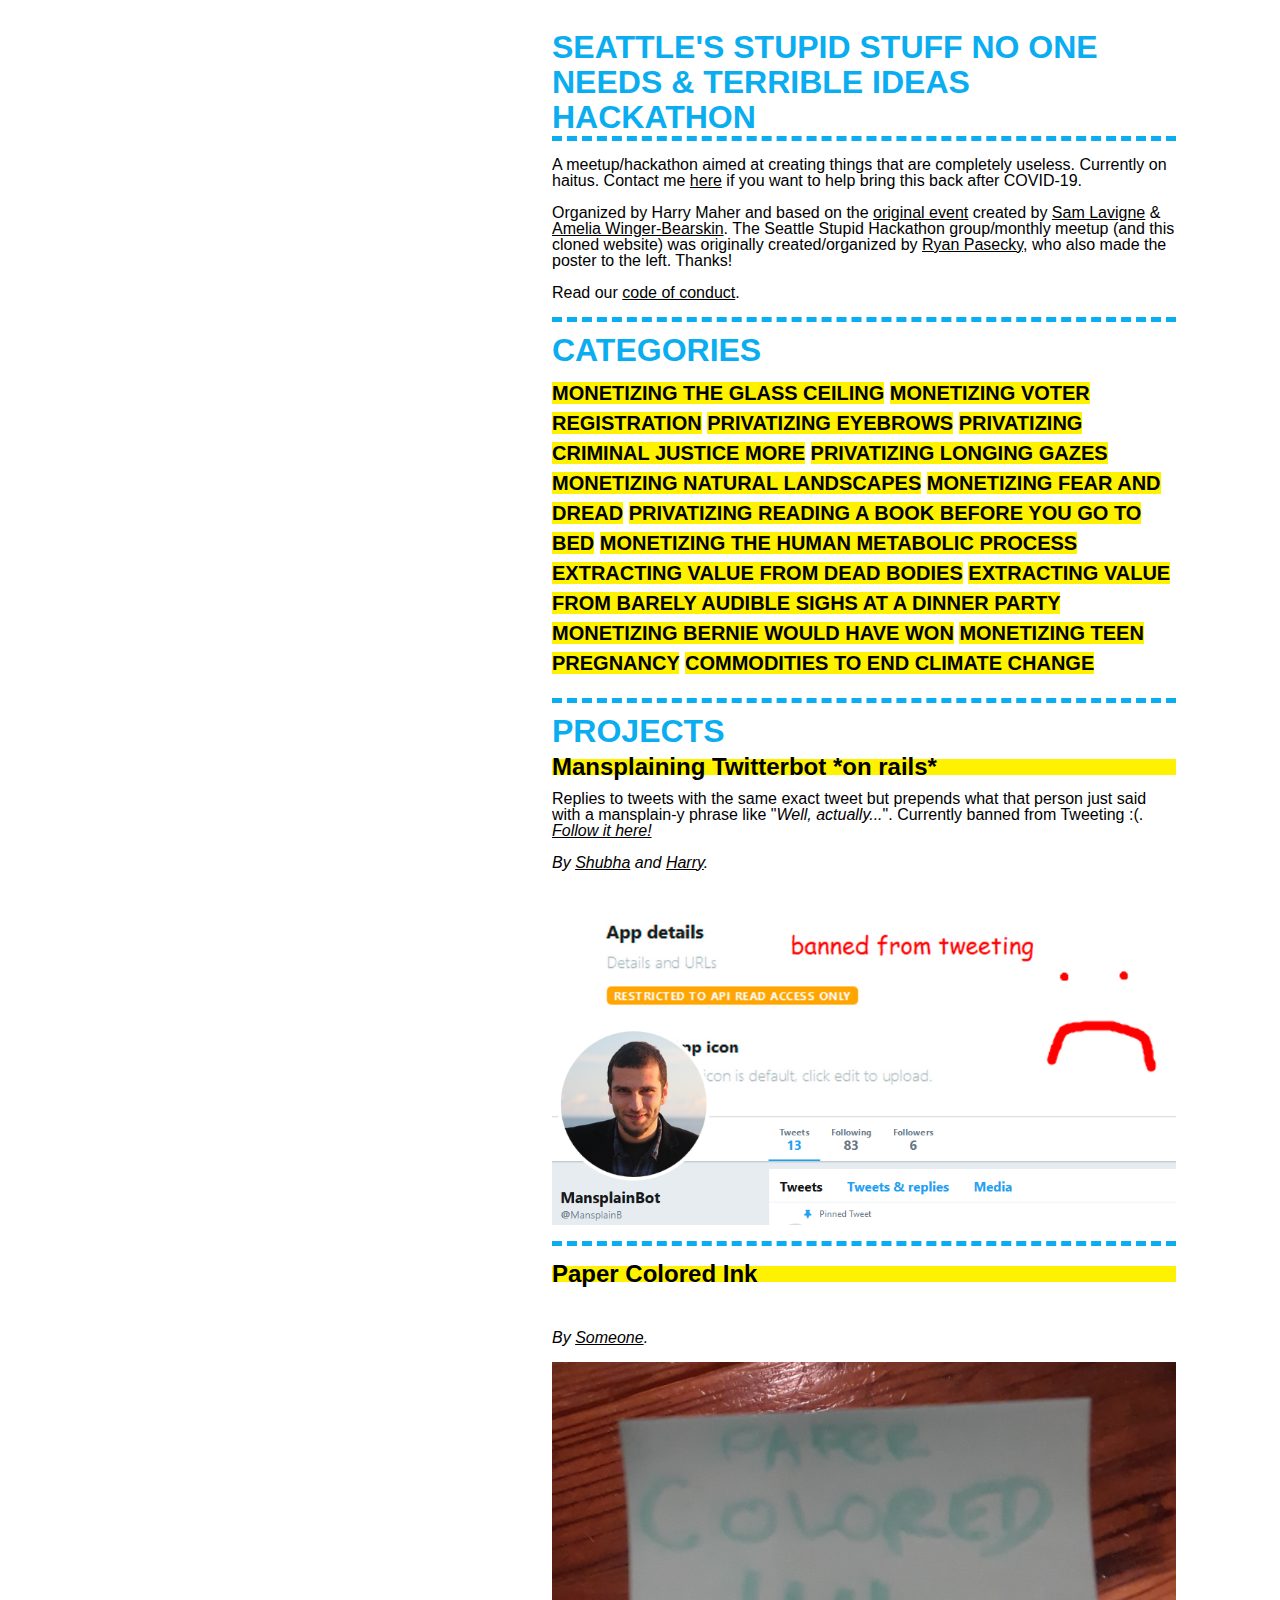
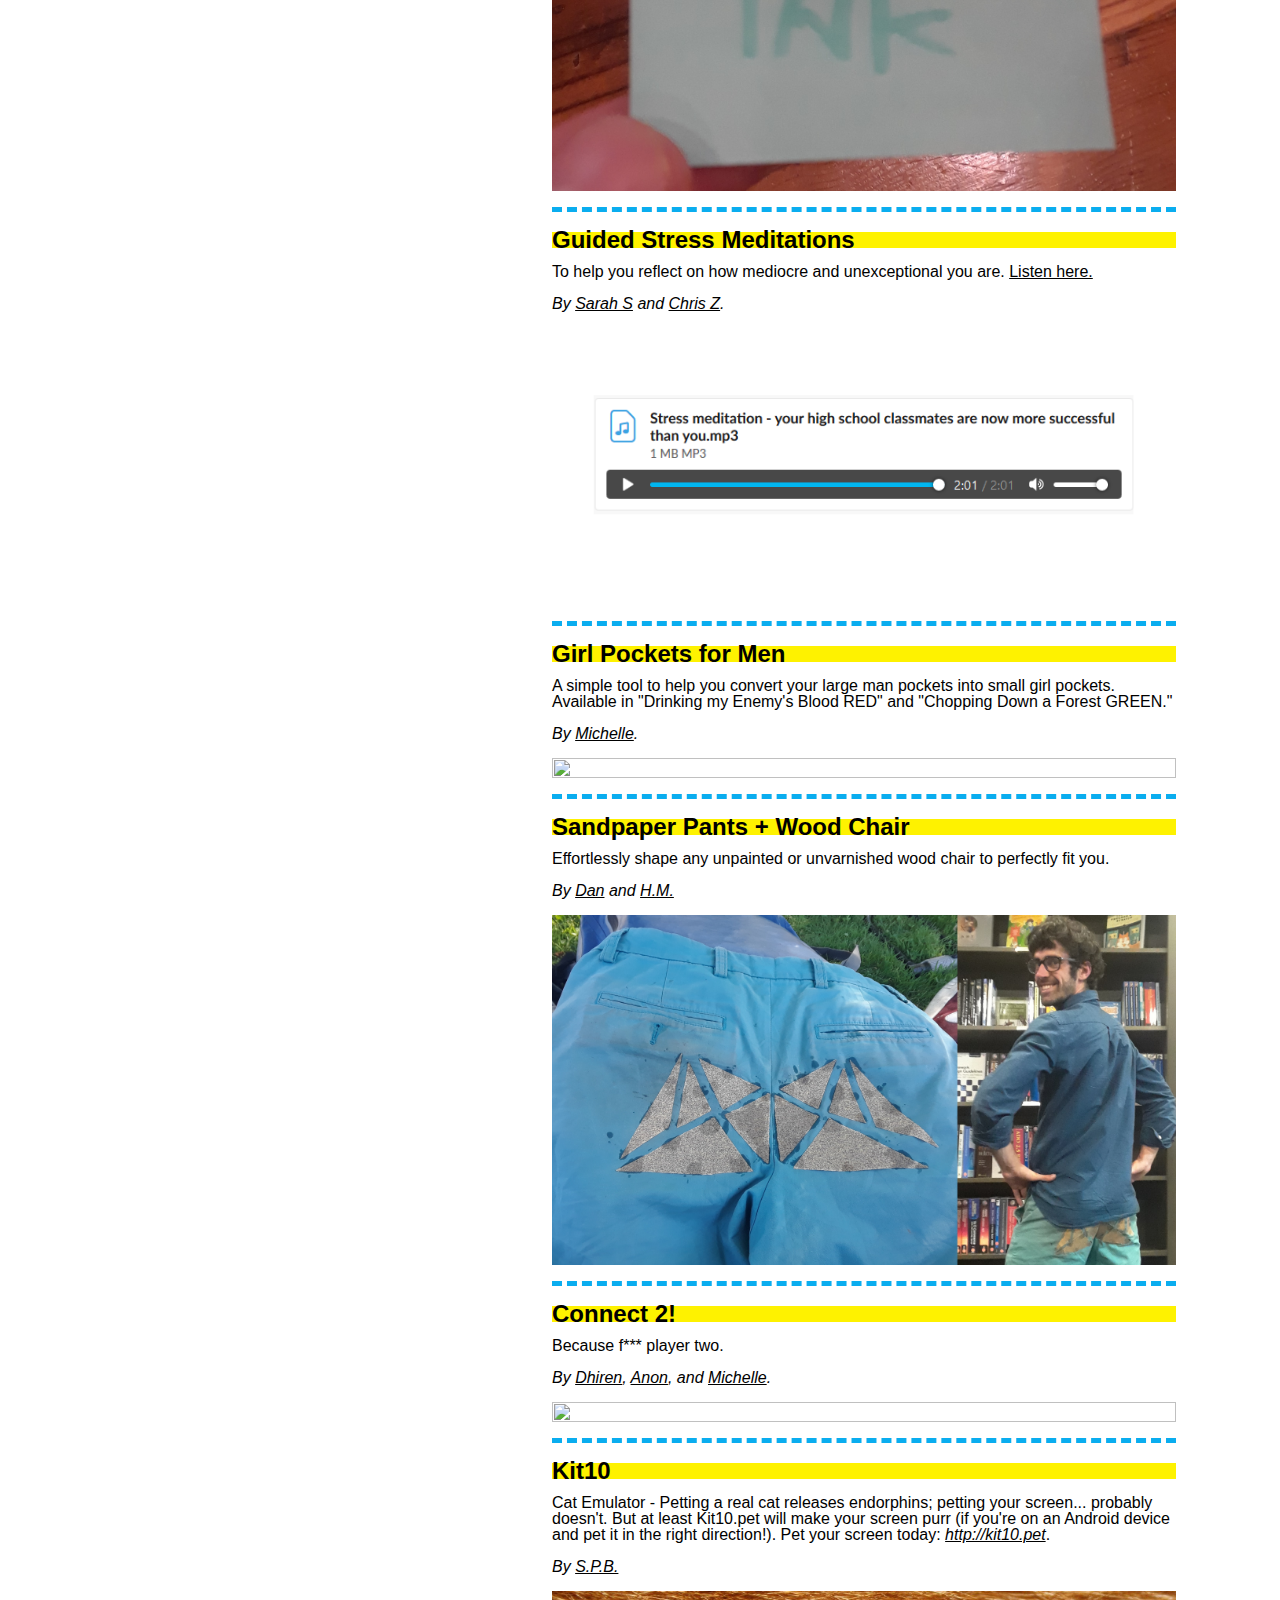
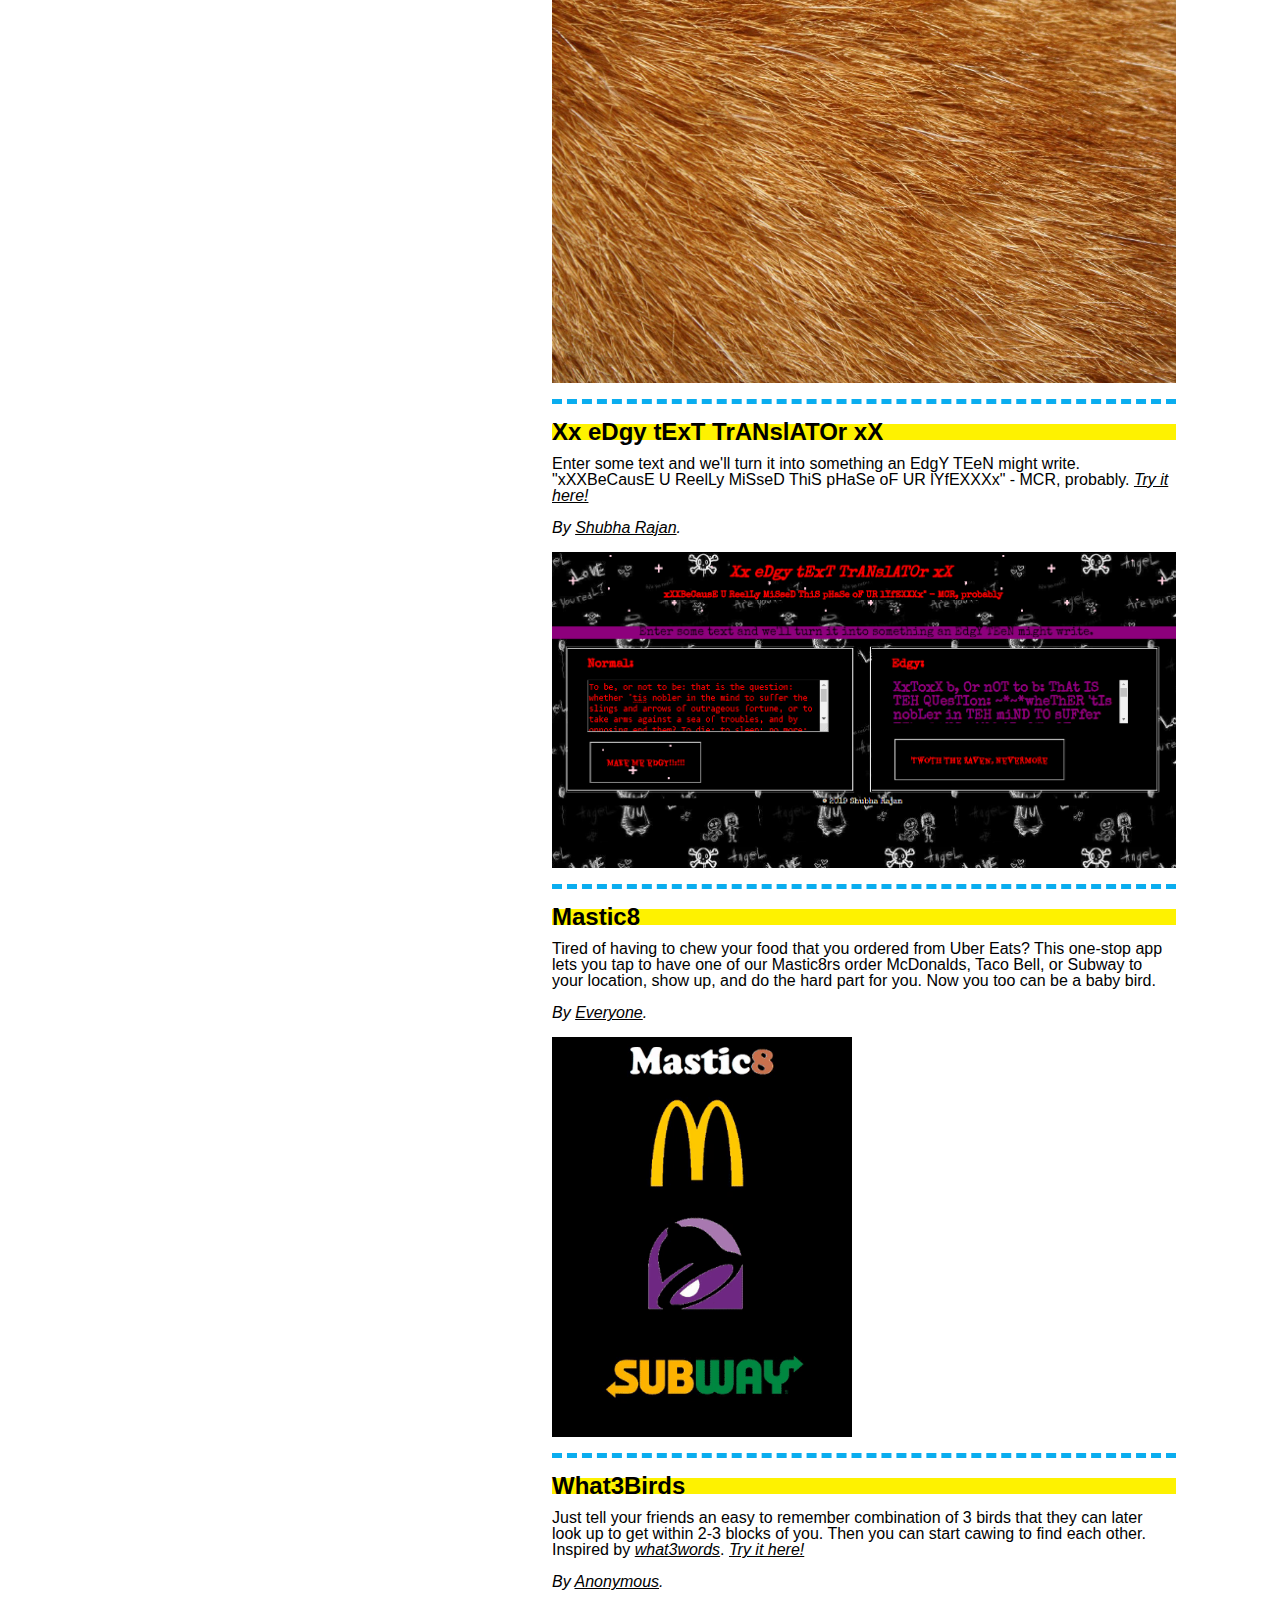
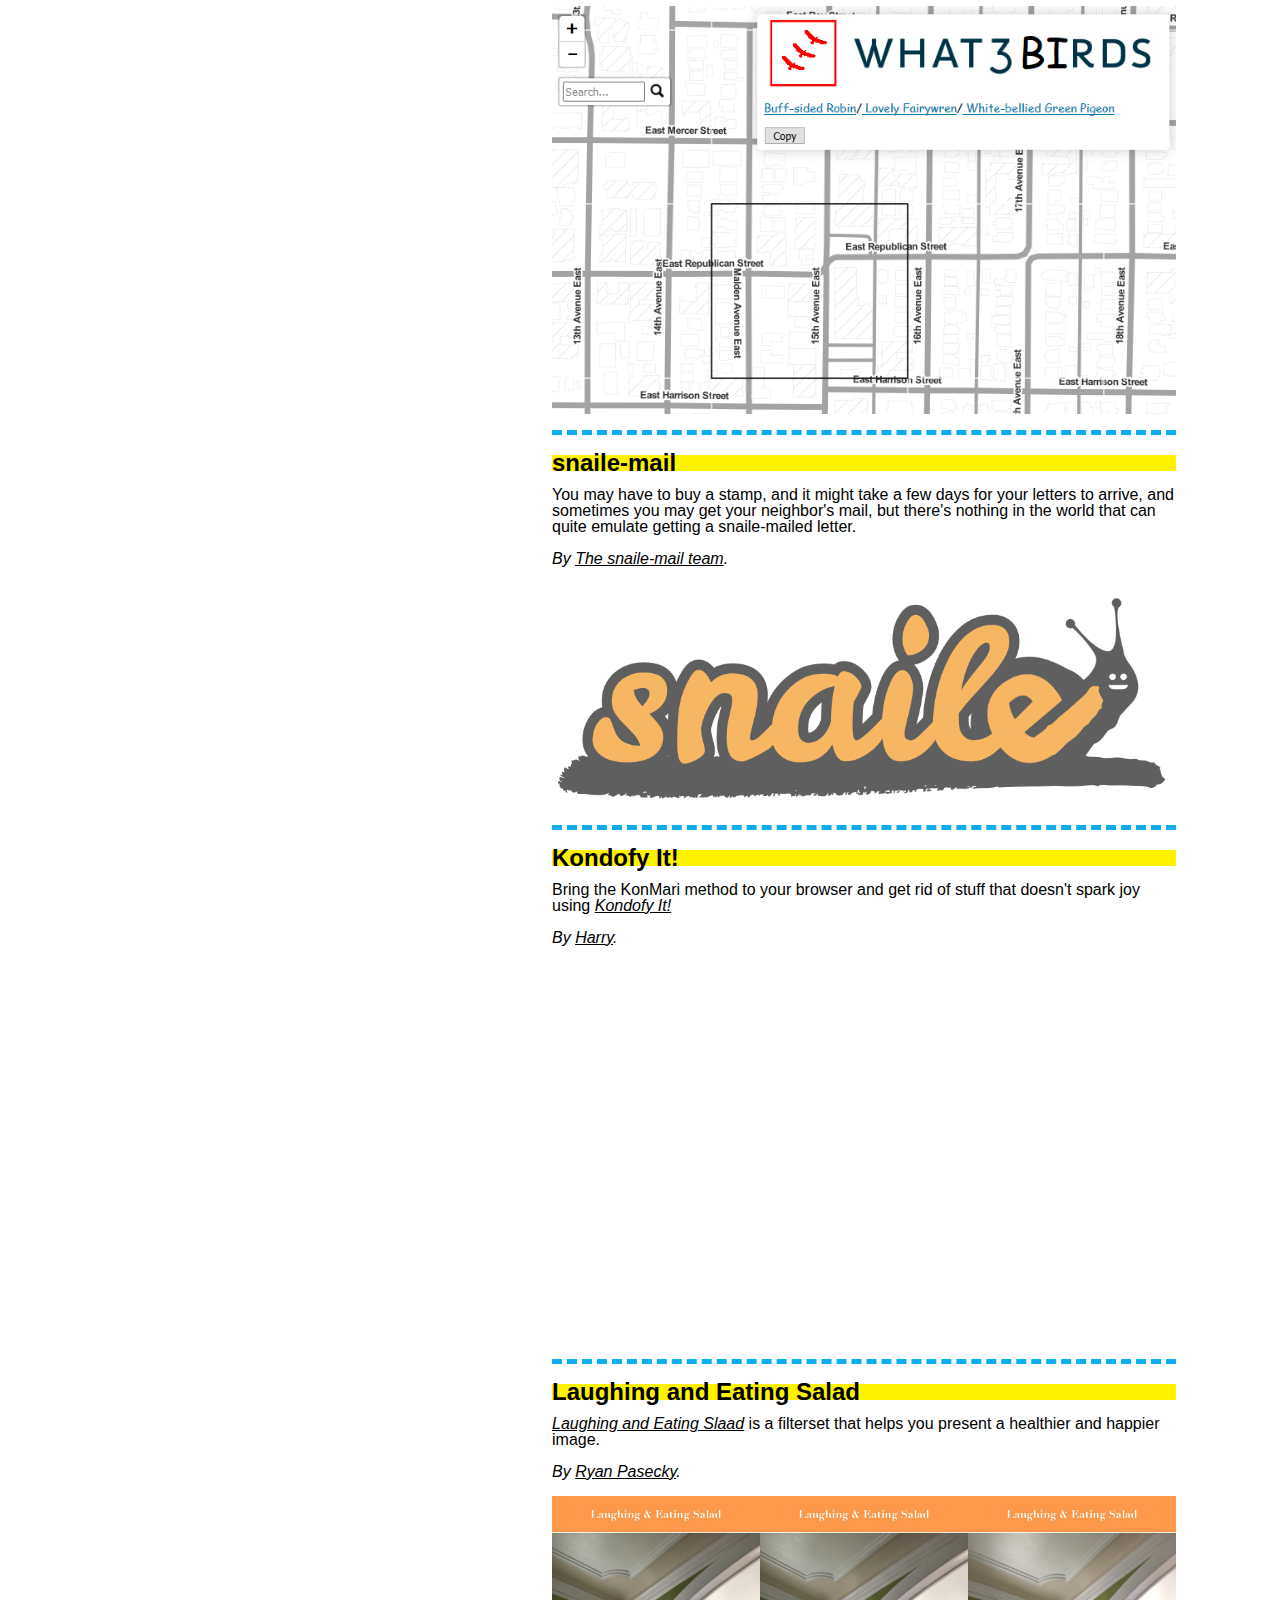
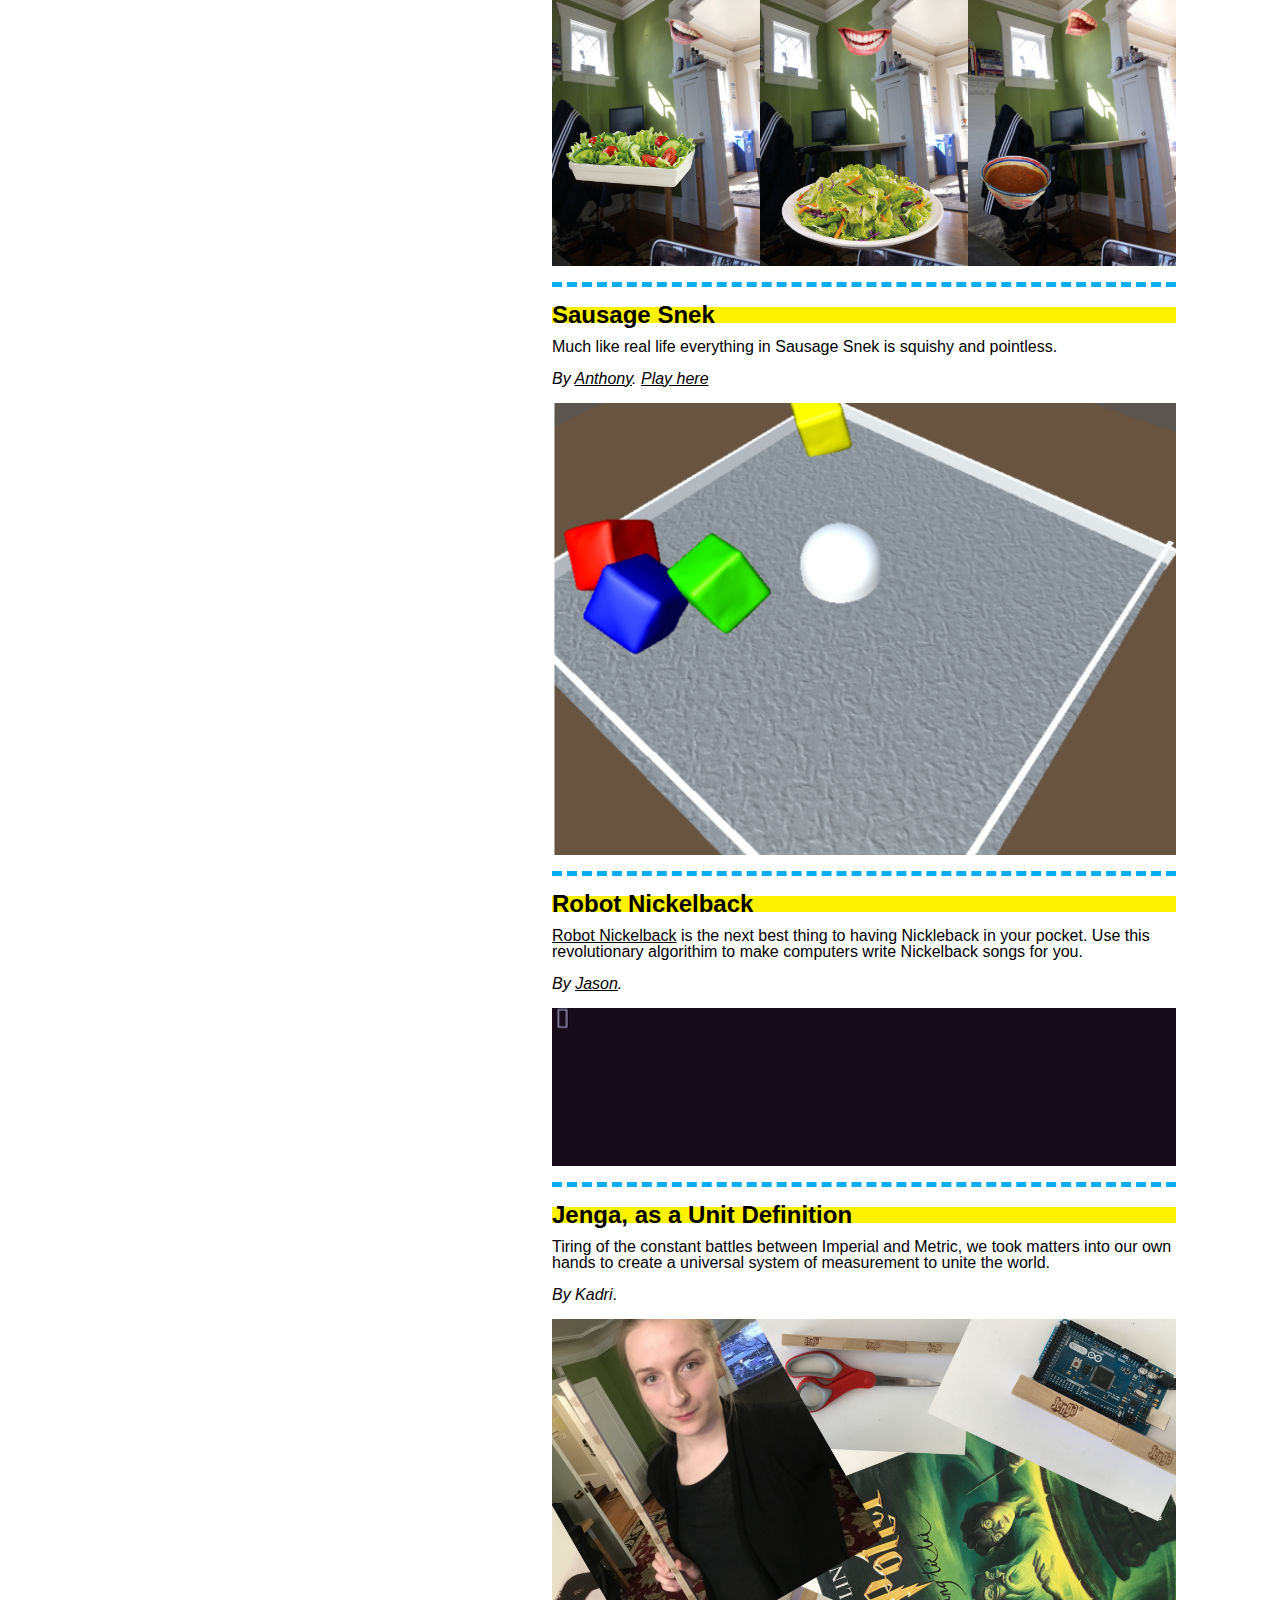
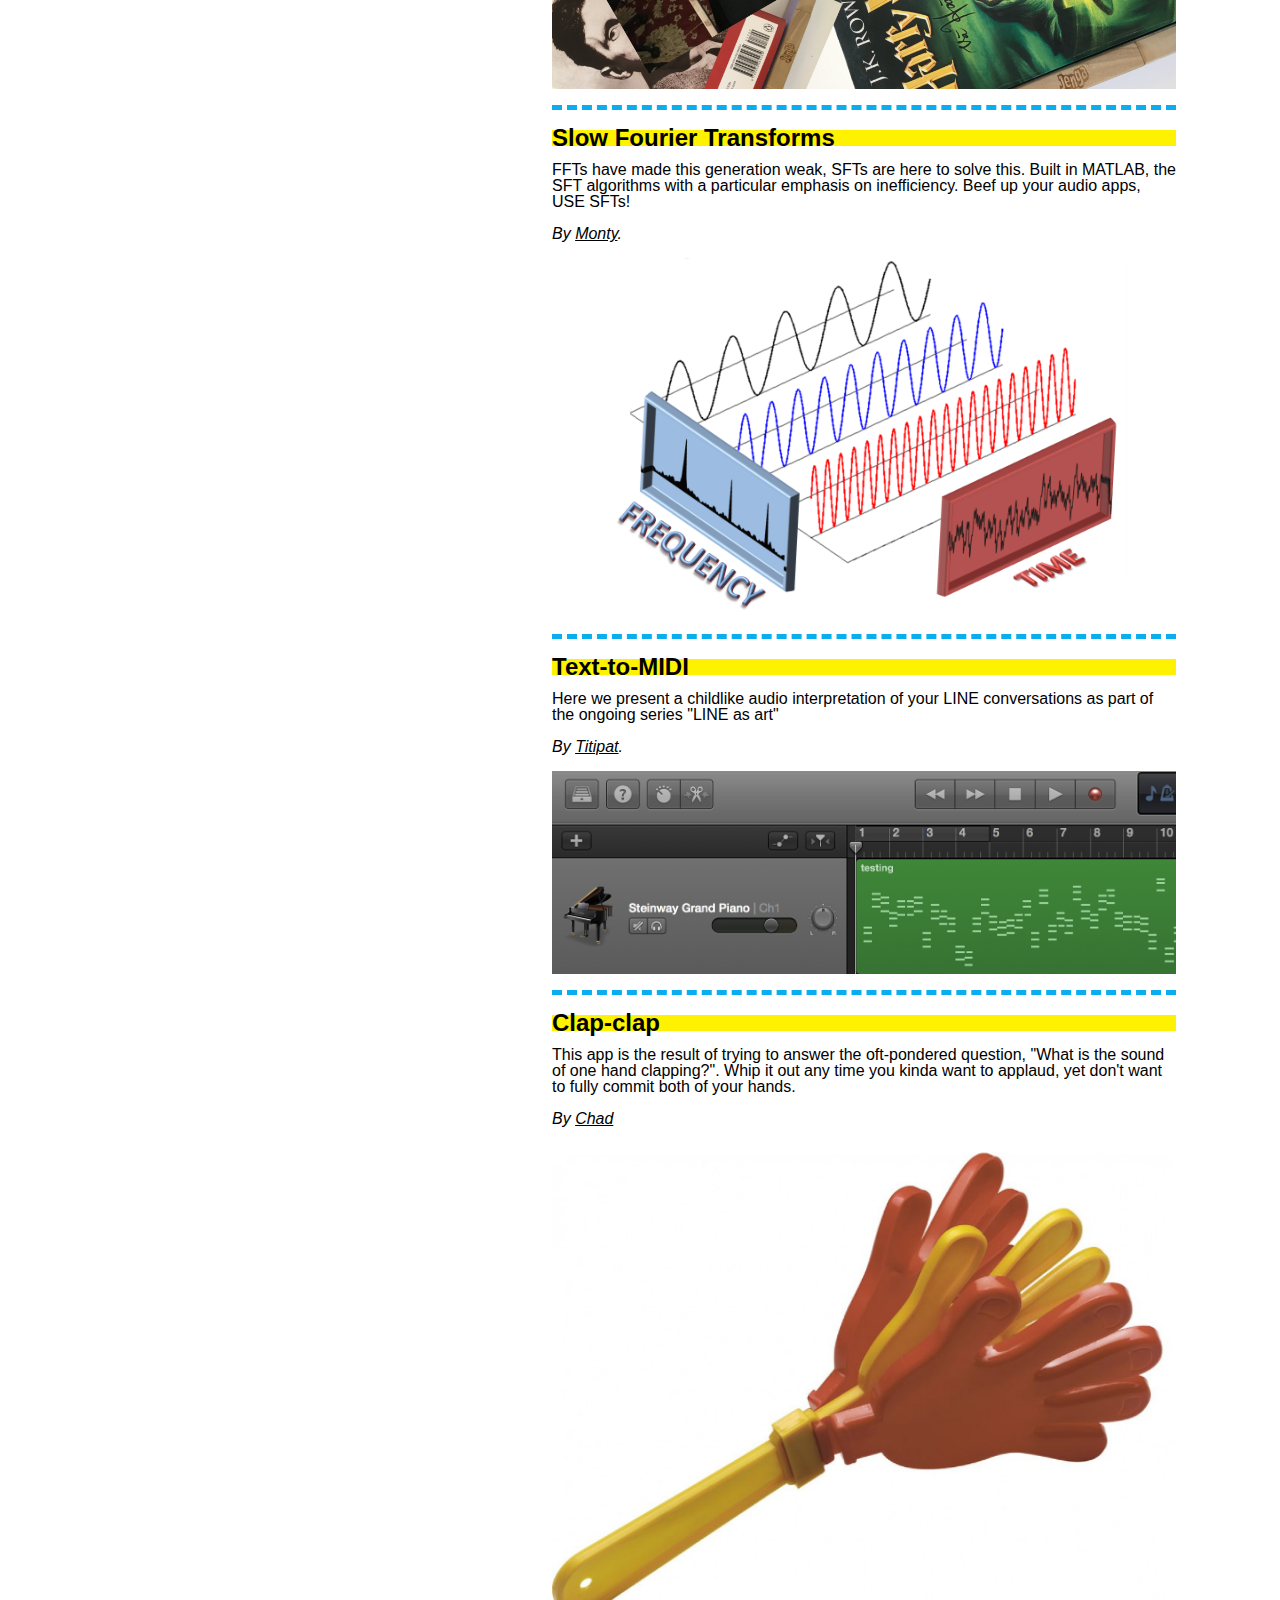
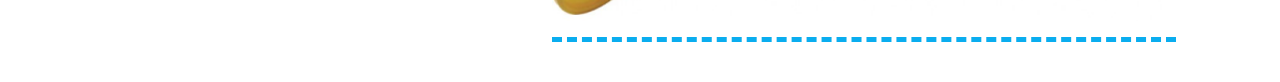
==== commit a5925d4d: "making less nsfw" ====
--- a/index.html
+++ b/index.html
@@ -1,7 +1,7 @@
 <html>
 <head>
 <meta name="viewport" content="width=device-width, initial-scale=1" charset="UTF-8">
-<title>Seattle's Stupider Shittier and Uselesser Meetup</title>
+<title>Seattle's Stupider and Uselesser Hackathon/Meetup</title>
 <link rel="stylesheet" href="style.css?v=4" type="text/css" />
 </head>
 <script
@@ -146,7 +146,7 @@
 
       <div class="stupid-project">
         <h2>Connect 2!</h2>
-        <p>Because fuck player two.<br><br><i> </a> By <a href="https://www.google.com/search?site=&tbm=isch&source=hp&biw=1396&bih=668&q=Dhiren" target="_blank">Dhiren</a>, <a href="https://www.google.com/search?site=&tbm=isch&source=hp&biw=1396&bih=668&q=Not%20Dhiren%20I%20Forget%20sorry!" target="_blank">Anon</a>, and <a href="https://www.google.com/search?site=&tbm=isch&source=hp&biw=1396&bih=668&q=M%20to%20the%20izzo" target="_blank">Michelle</a>.</i></p>
+        <p>Because f*** player two.<br><br><i> </a> By <a href="https://www.google.com/search?site=&tbm=isch&source=hp&biw=1396&bih=668&q=Dhiren" target="_blank">Dhiren</a>, <a href="https://www.google.com/search?site=&tbm=isch&source=hp&biw=1396&bih=668&q=Not%20Dhiren%20I%20Forget%20sorry!" target="_blank">Anon</a>, and <a href="https://www.google.com/search?site=&tbm=isch&source=hp&biw=1396&bih=668&q=M%20to%20the%20izzo" target="_blank">Michelle</a>.</i></p>
         <p class="stupid-pic">
           <img src="./imgs/connect2.png">
         </p>
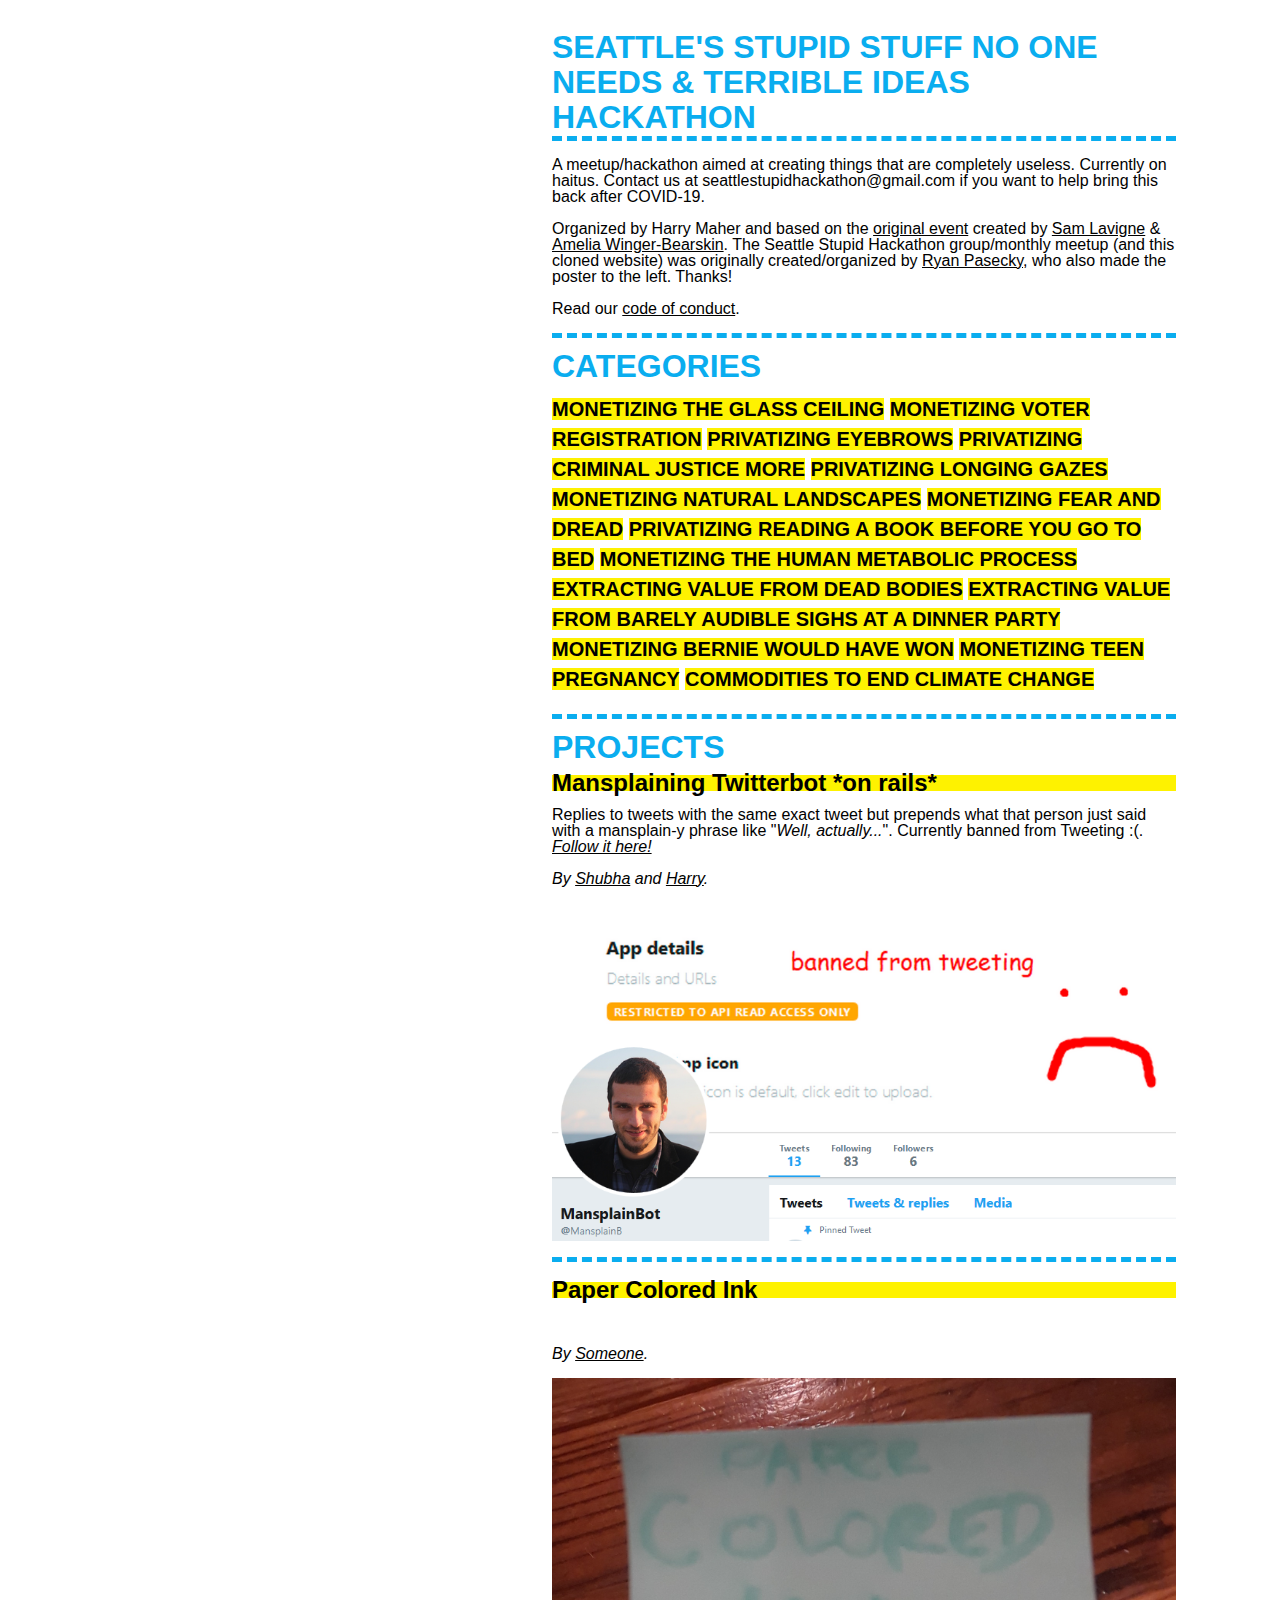
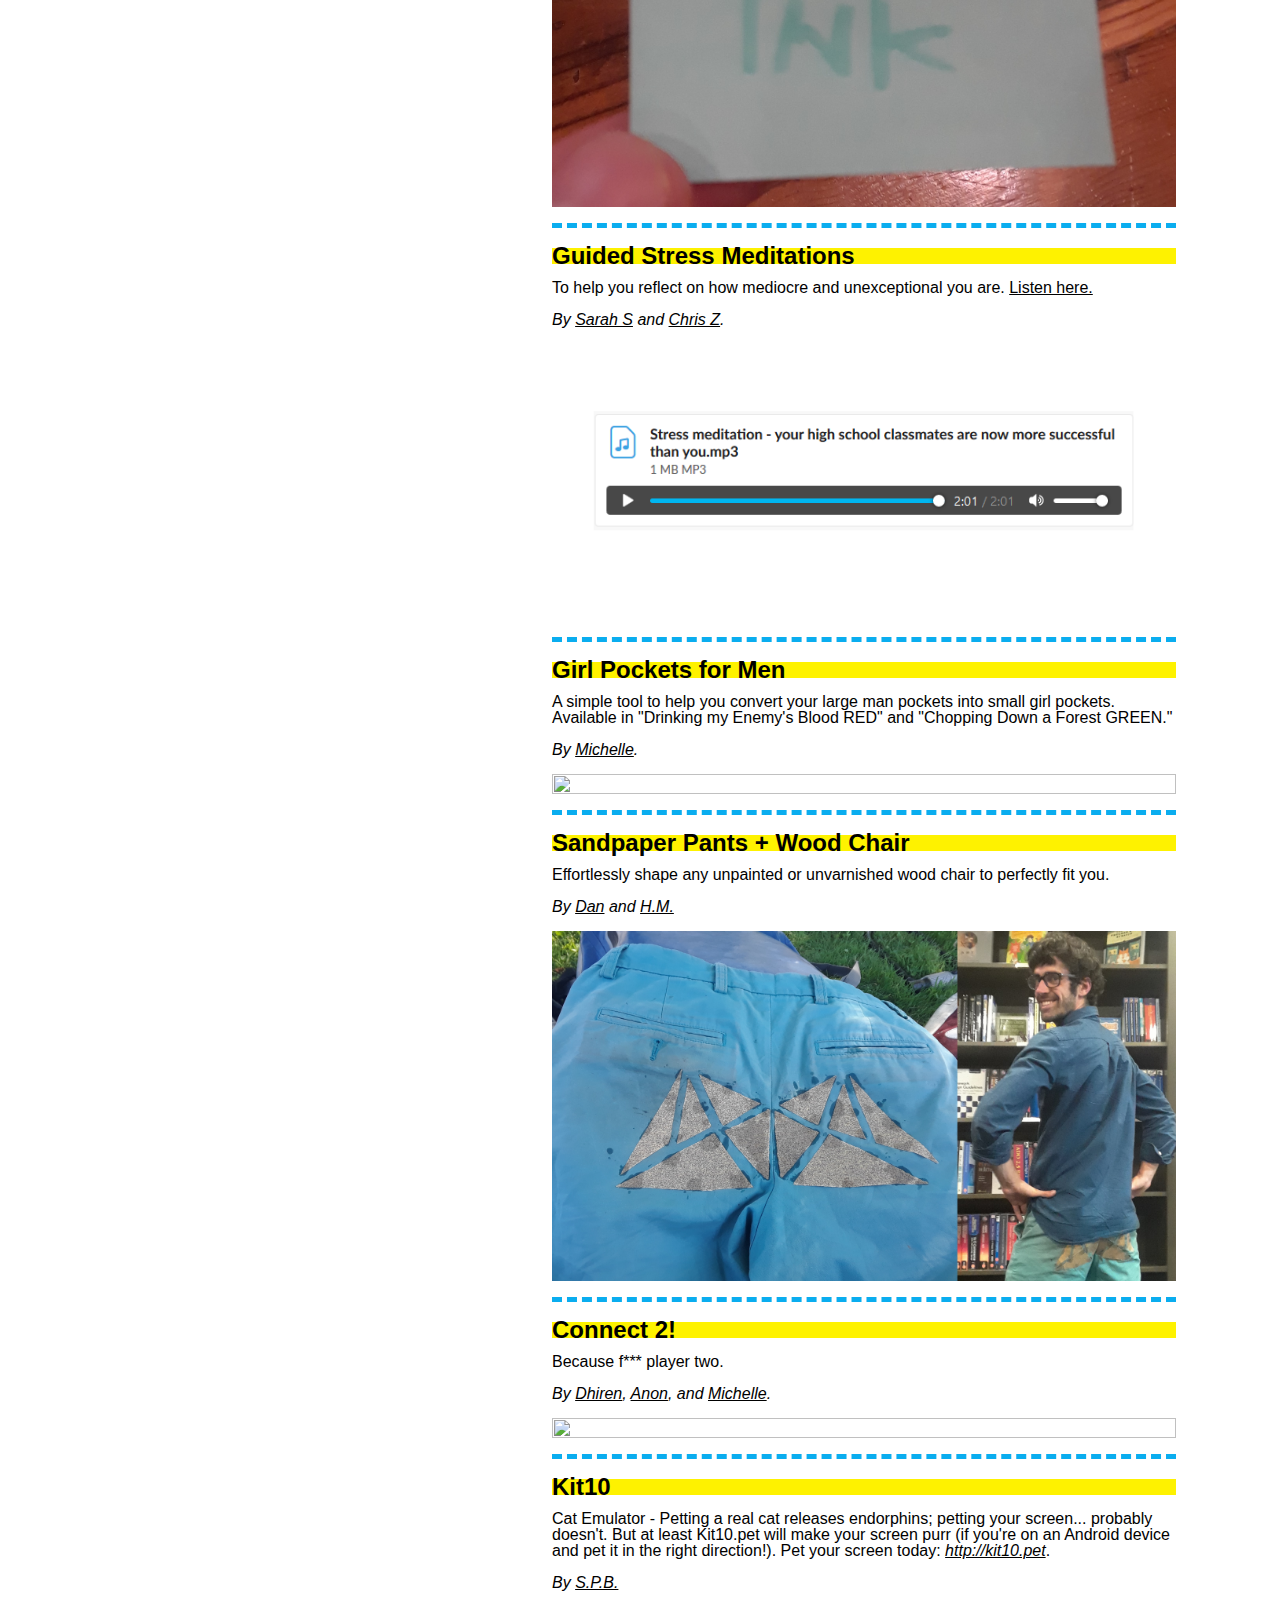
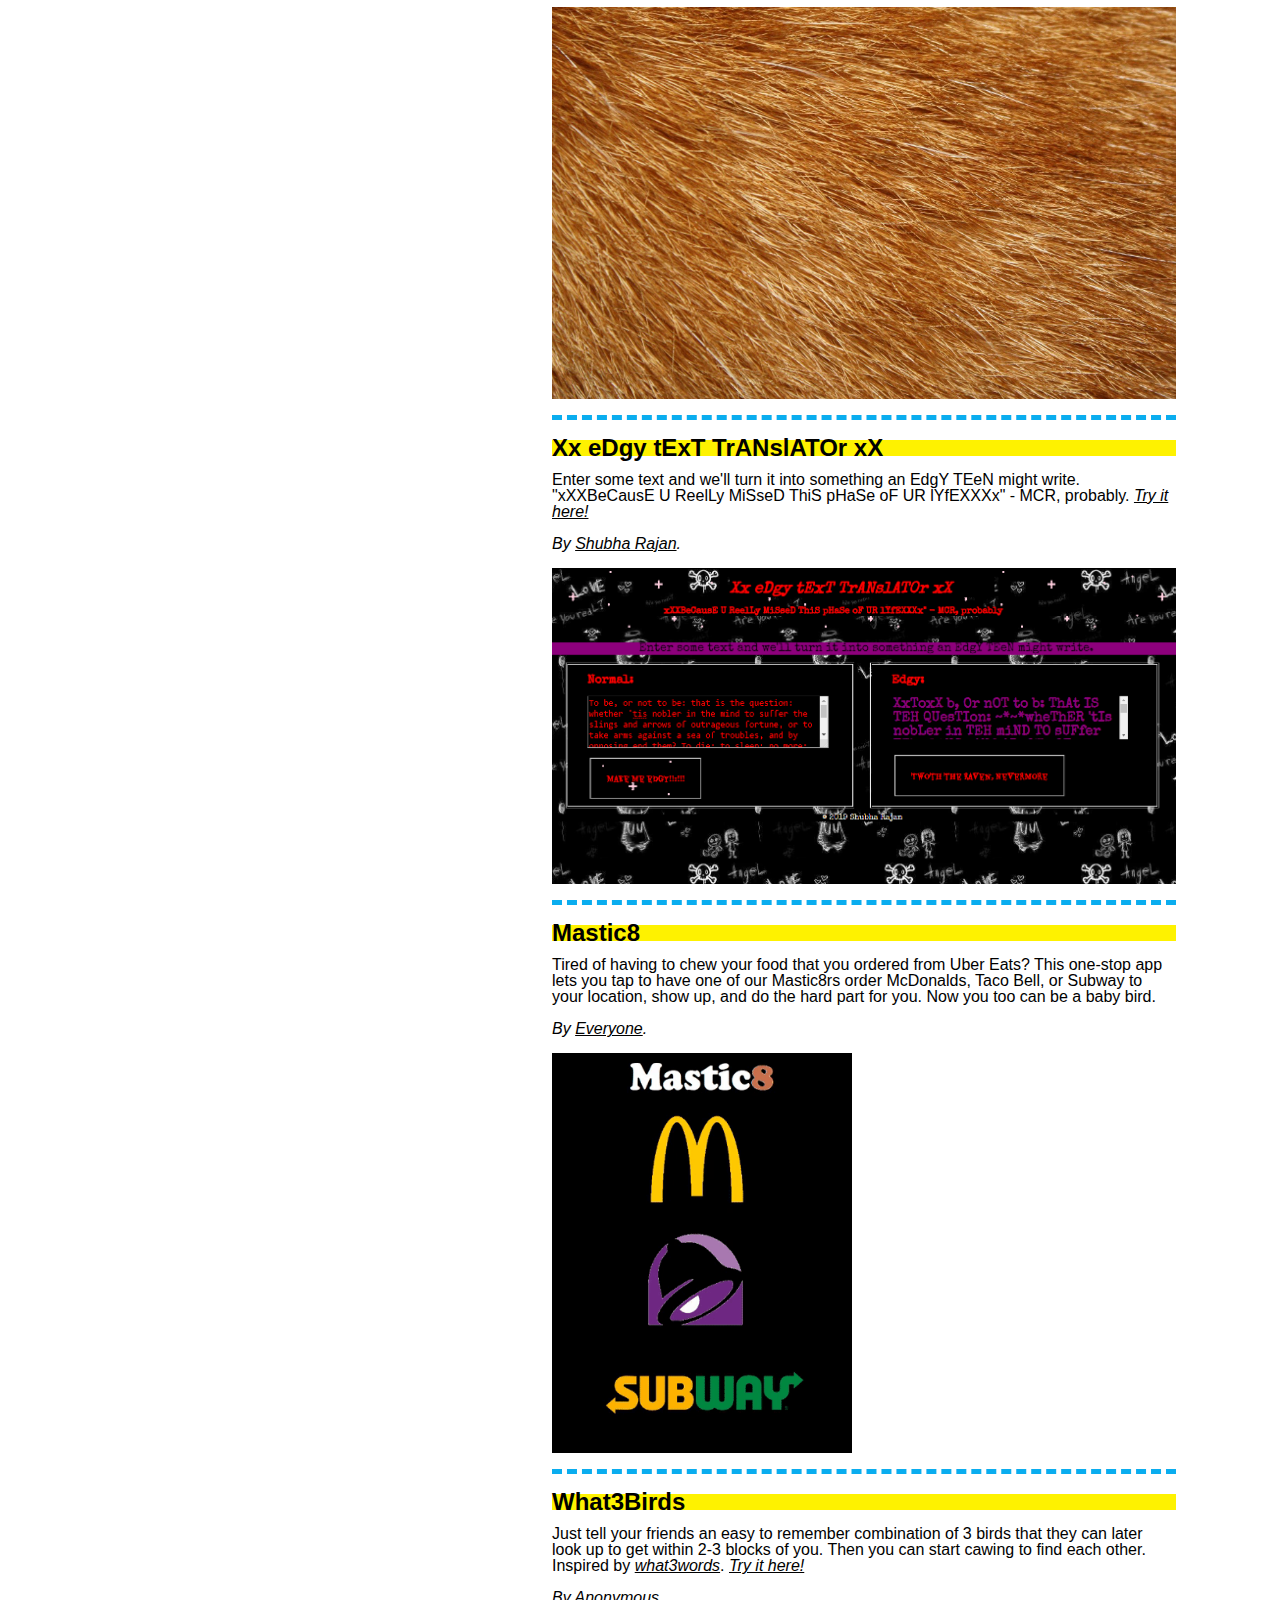
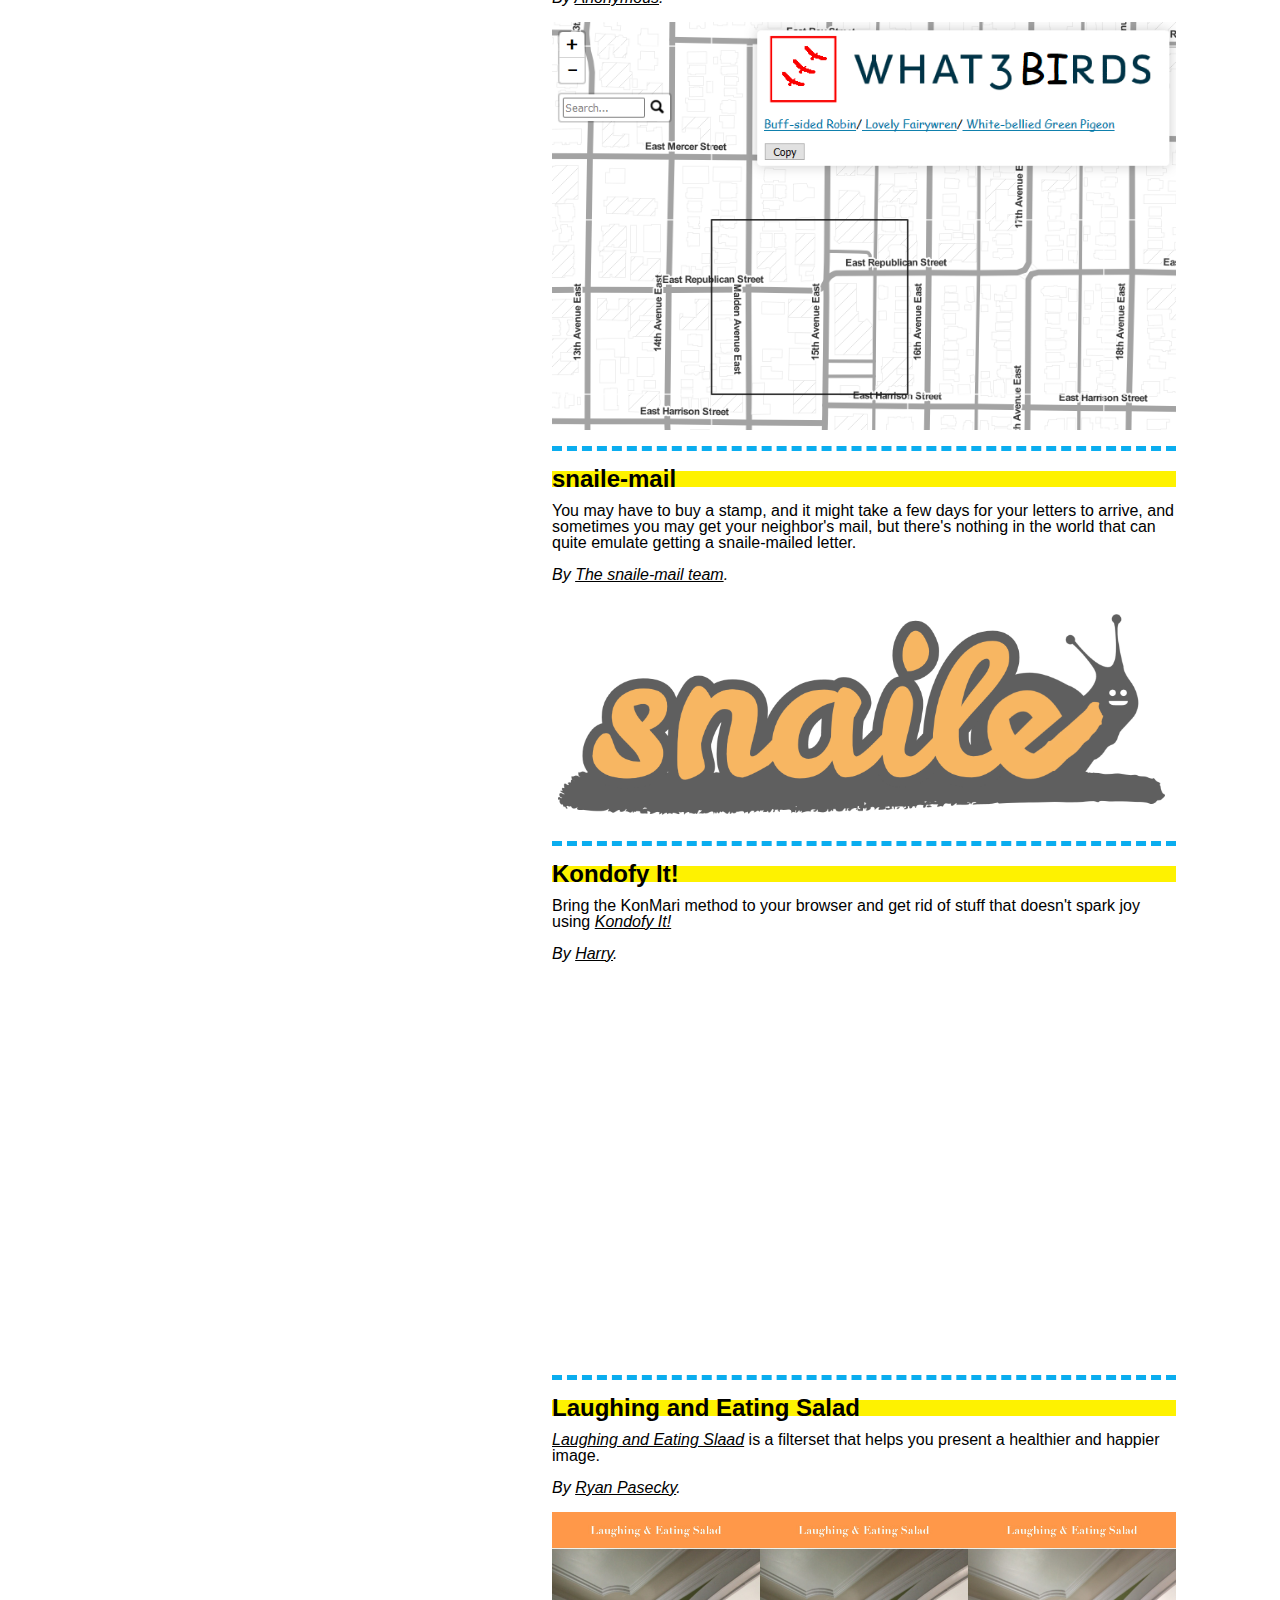
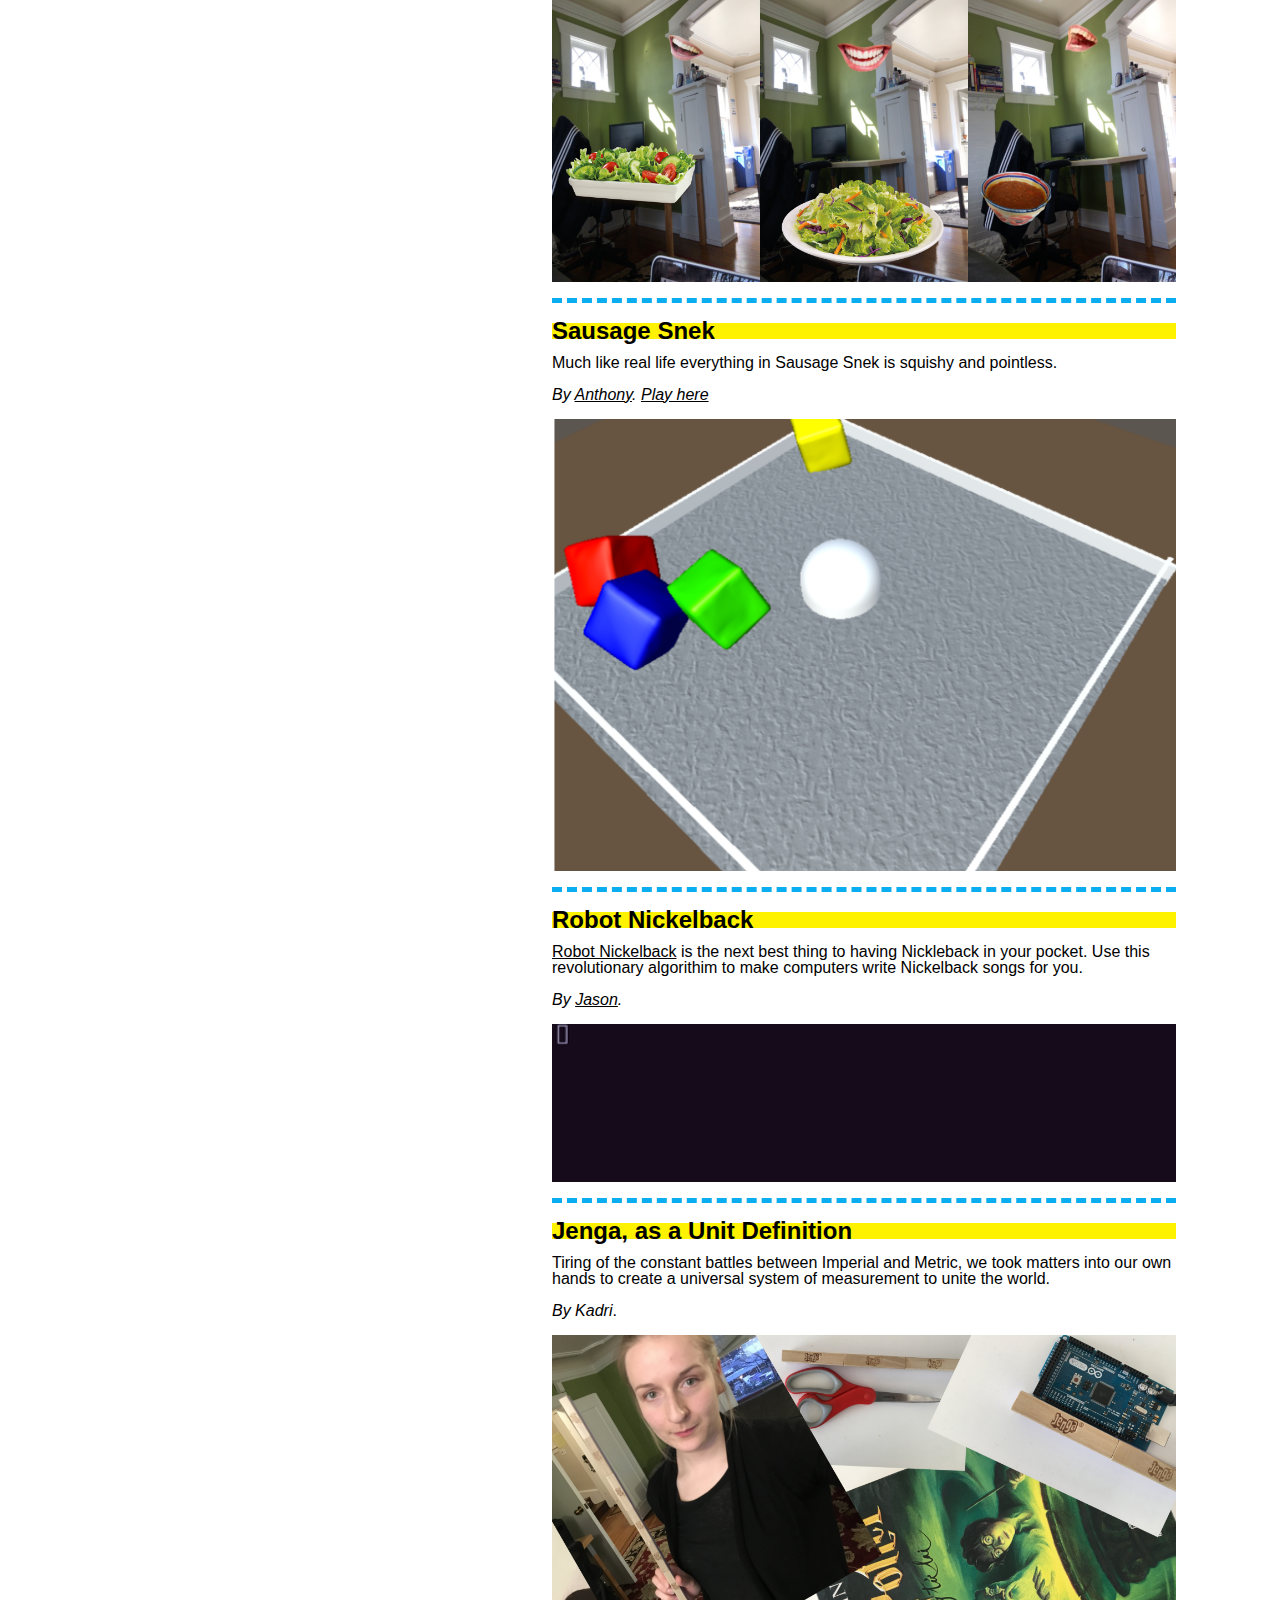
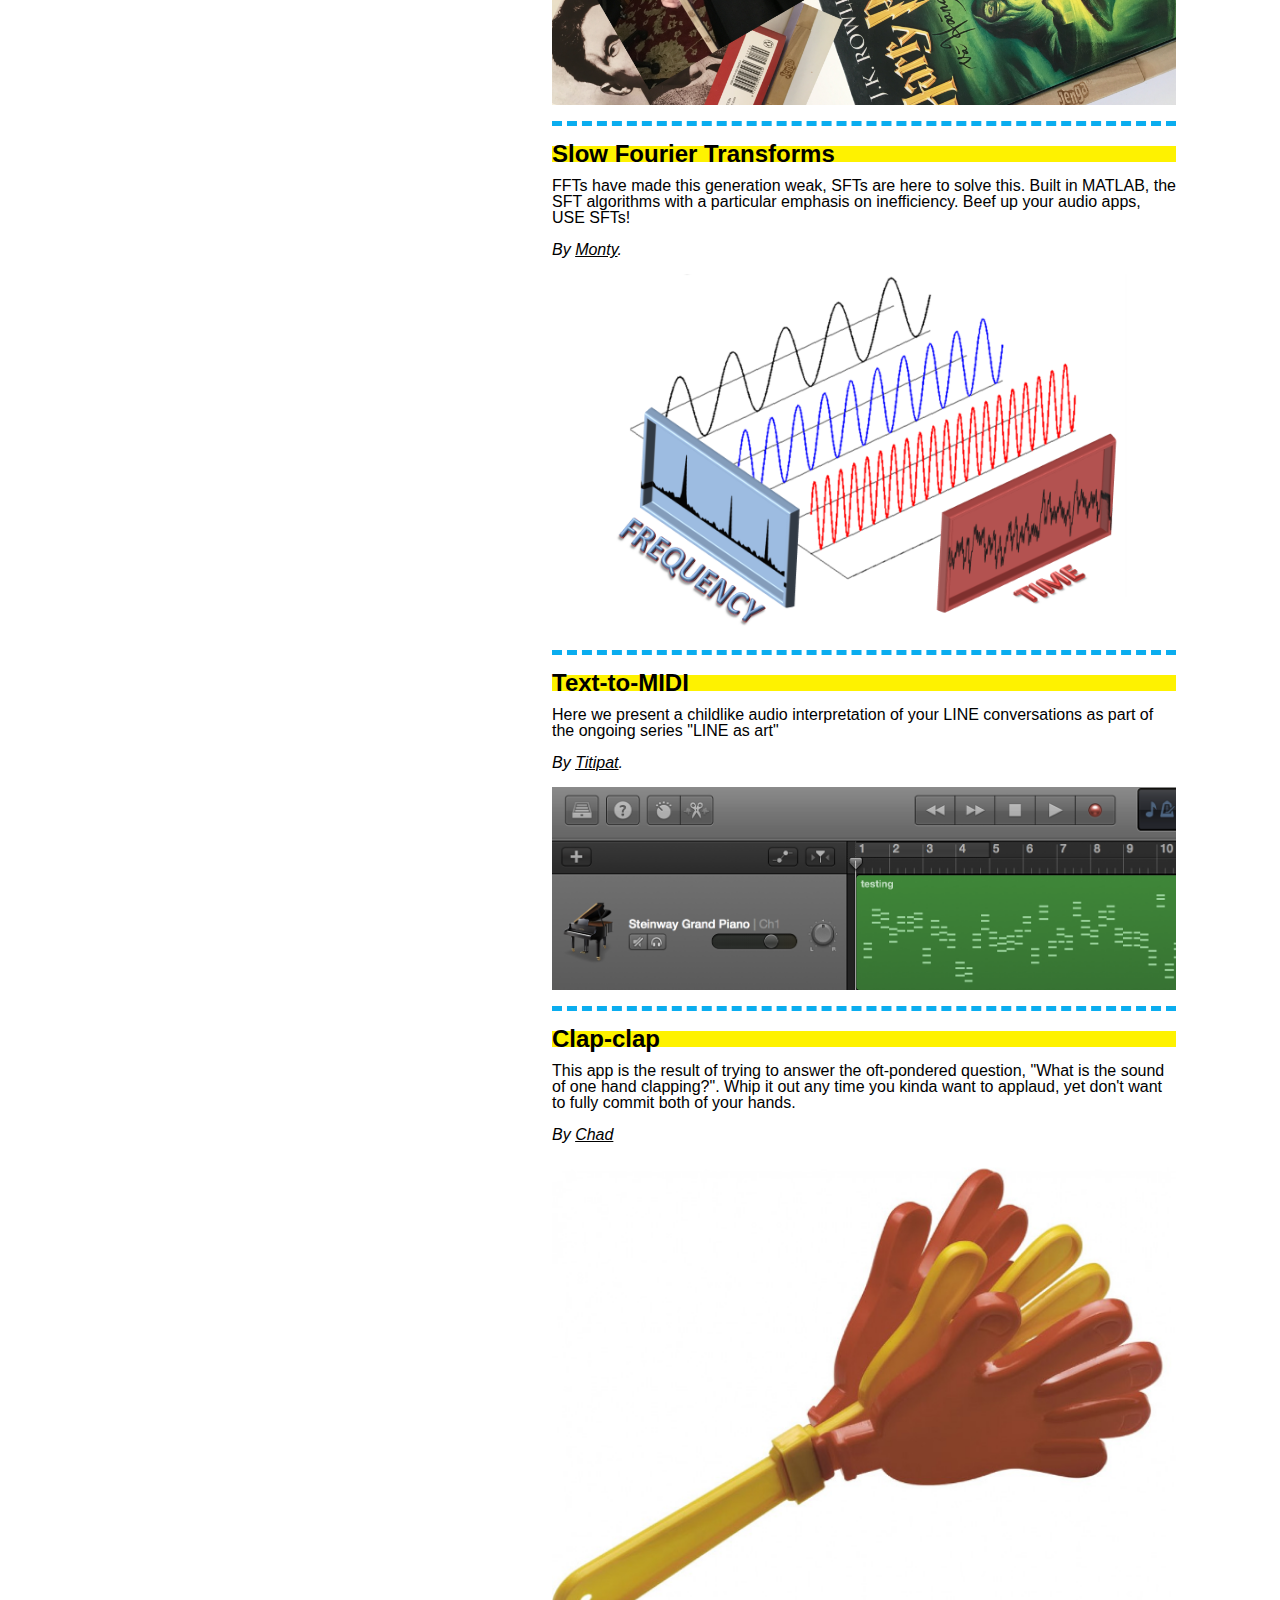
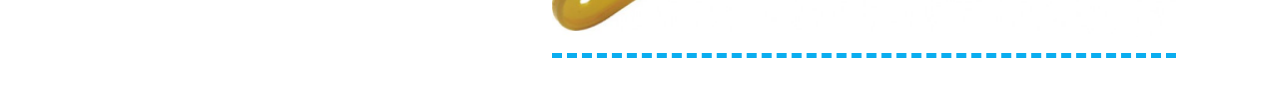
==== commit 7b75c8ed: "Update contact info" ====
--- a/index.html
+++ b/index.html
@@ -69,7 +69,7 @@
     </div>
     <div class="section stupid-project">
     <p> 
-      A meetup/hackathon aimed at creating things that are completely useless. Currently on haitus. Contact me <a href="https://harrymaher.github.io/contact.html">here</a> if you want to help bring this back after COVID-19. 
+      A meetup/hackathon aimed at creating things that are completely useless. Currently on haitus. Contact us at seattlestupidhackathon@gmail.com if you want to help bring this back after COVID-19. 
     </p>
 
     <p>
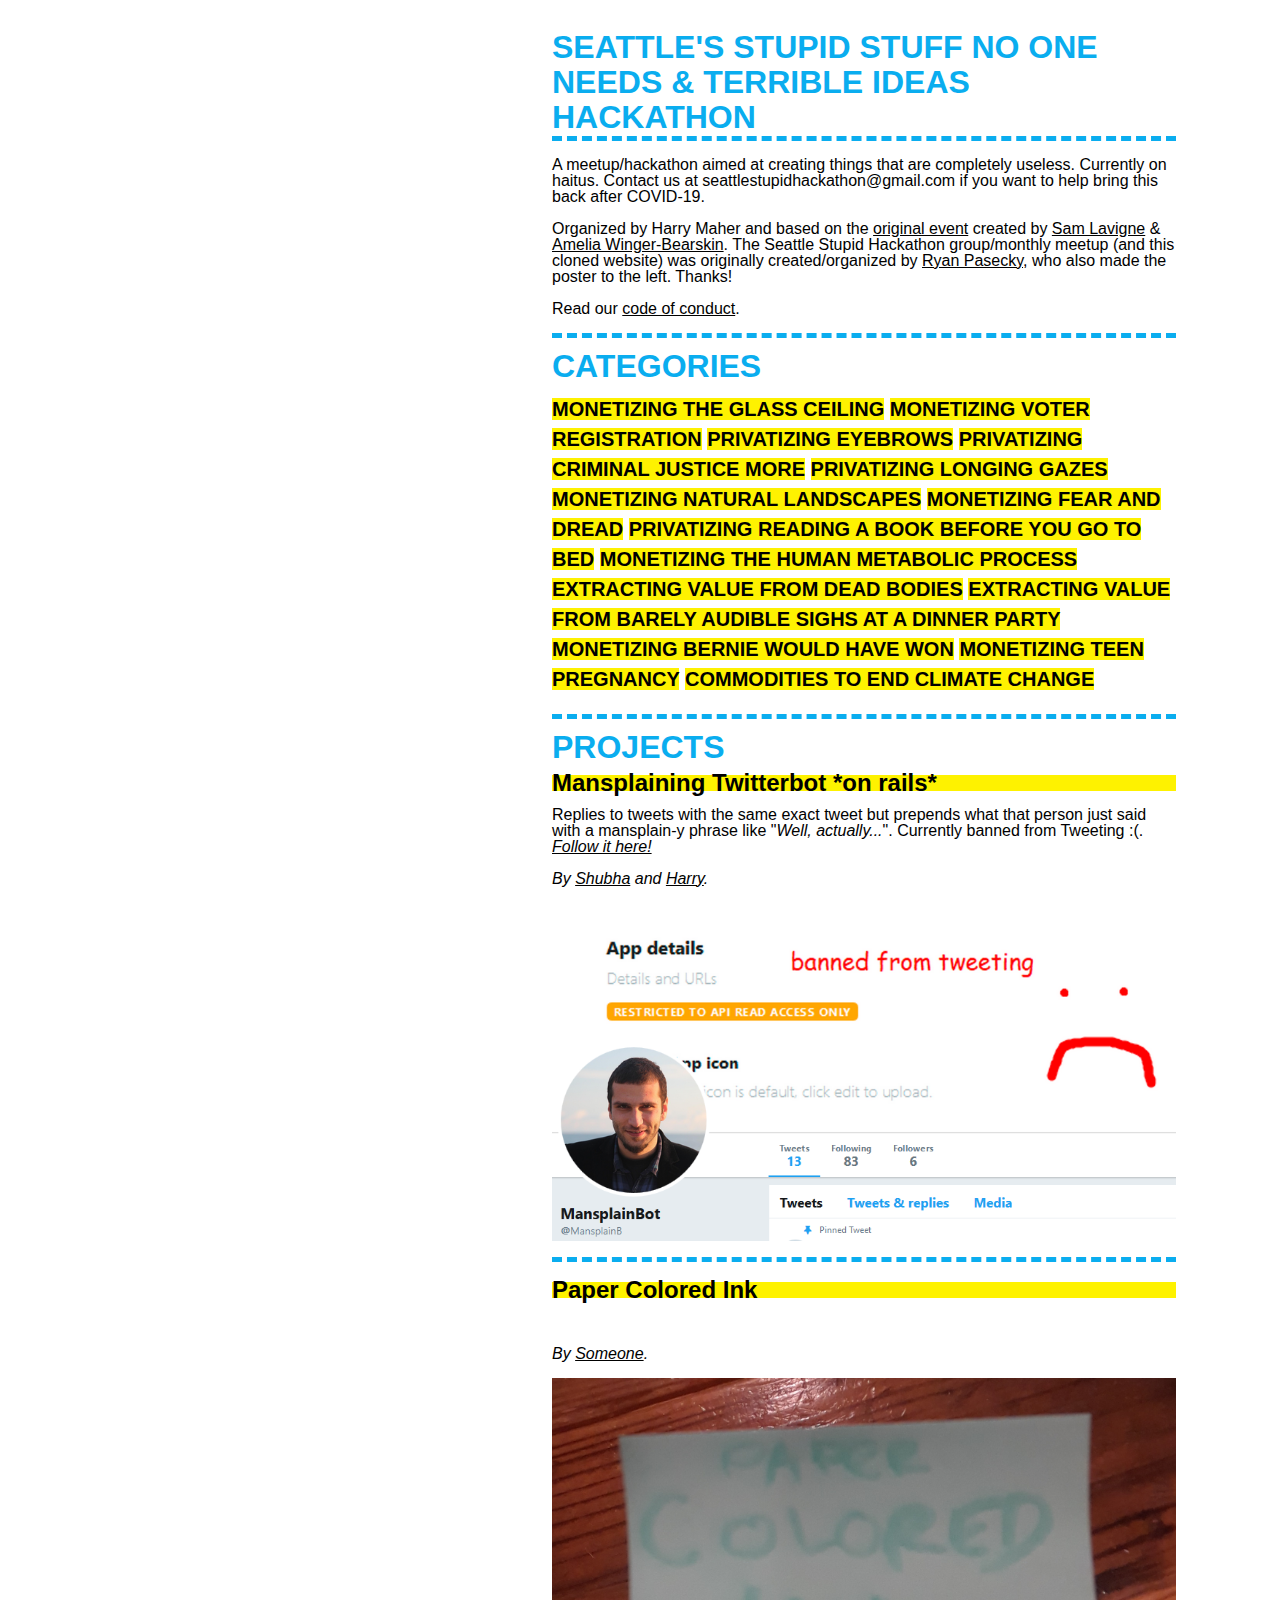
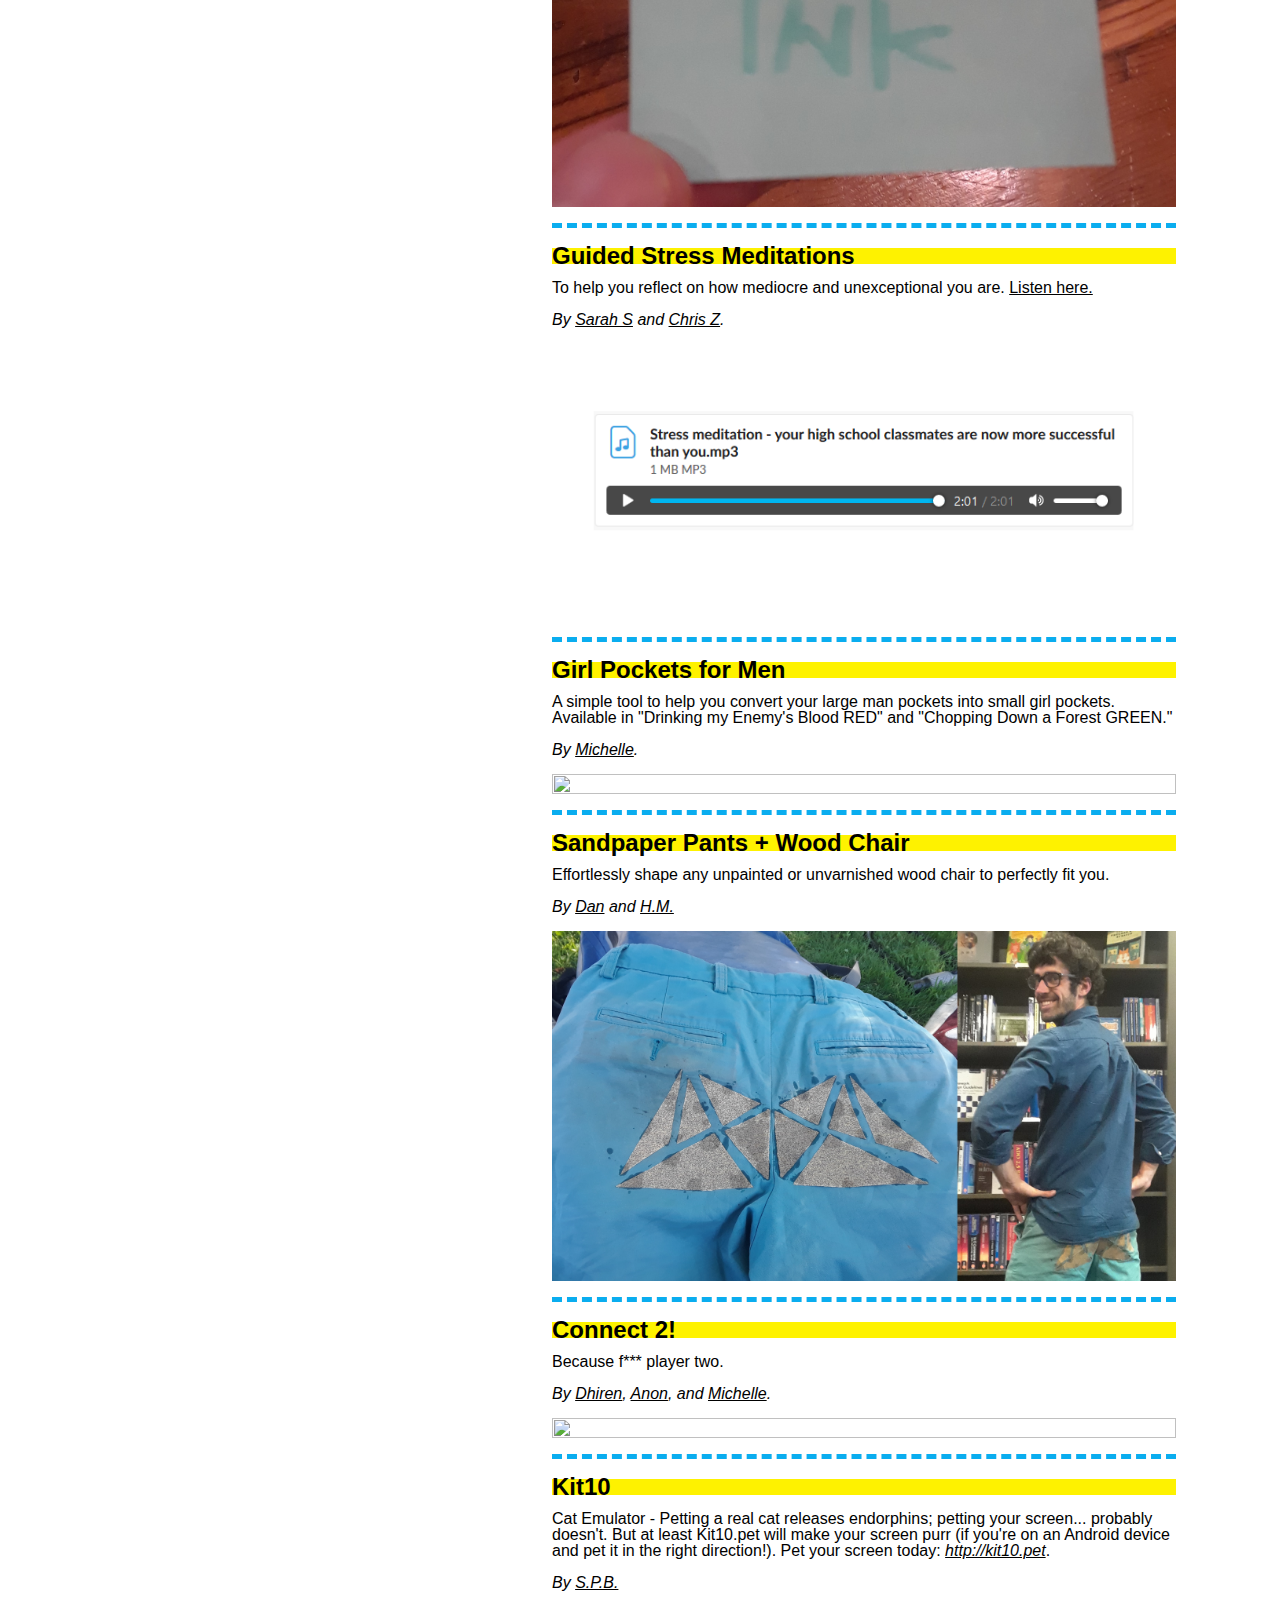
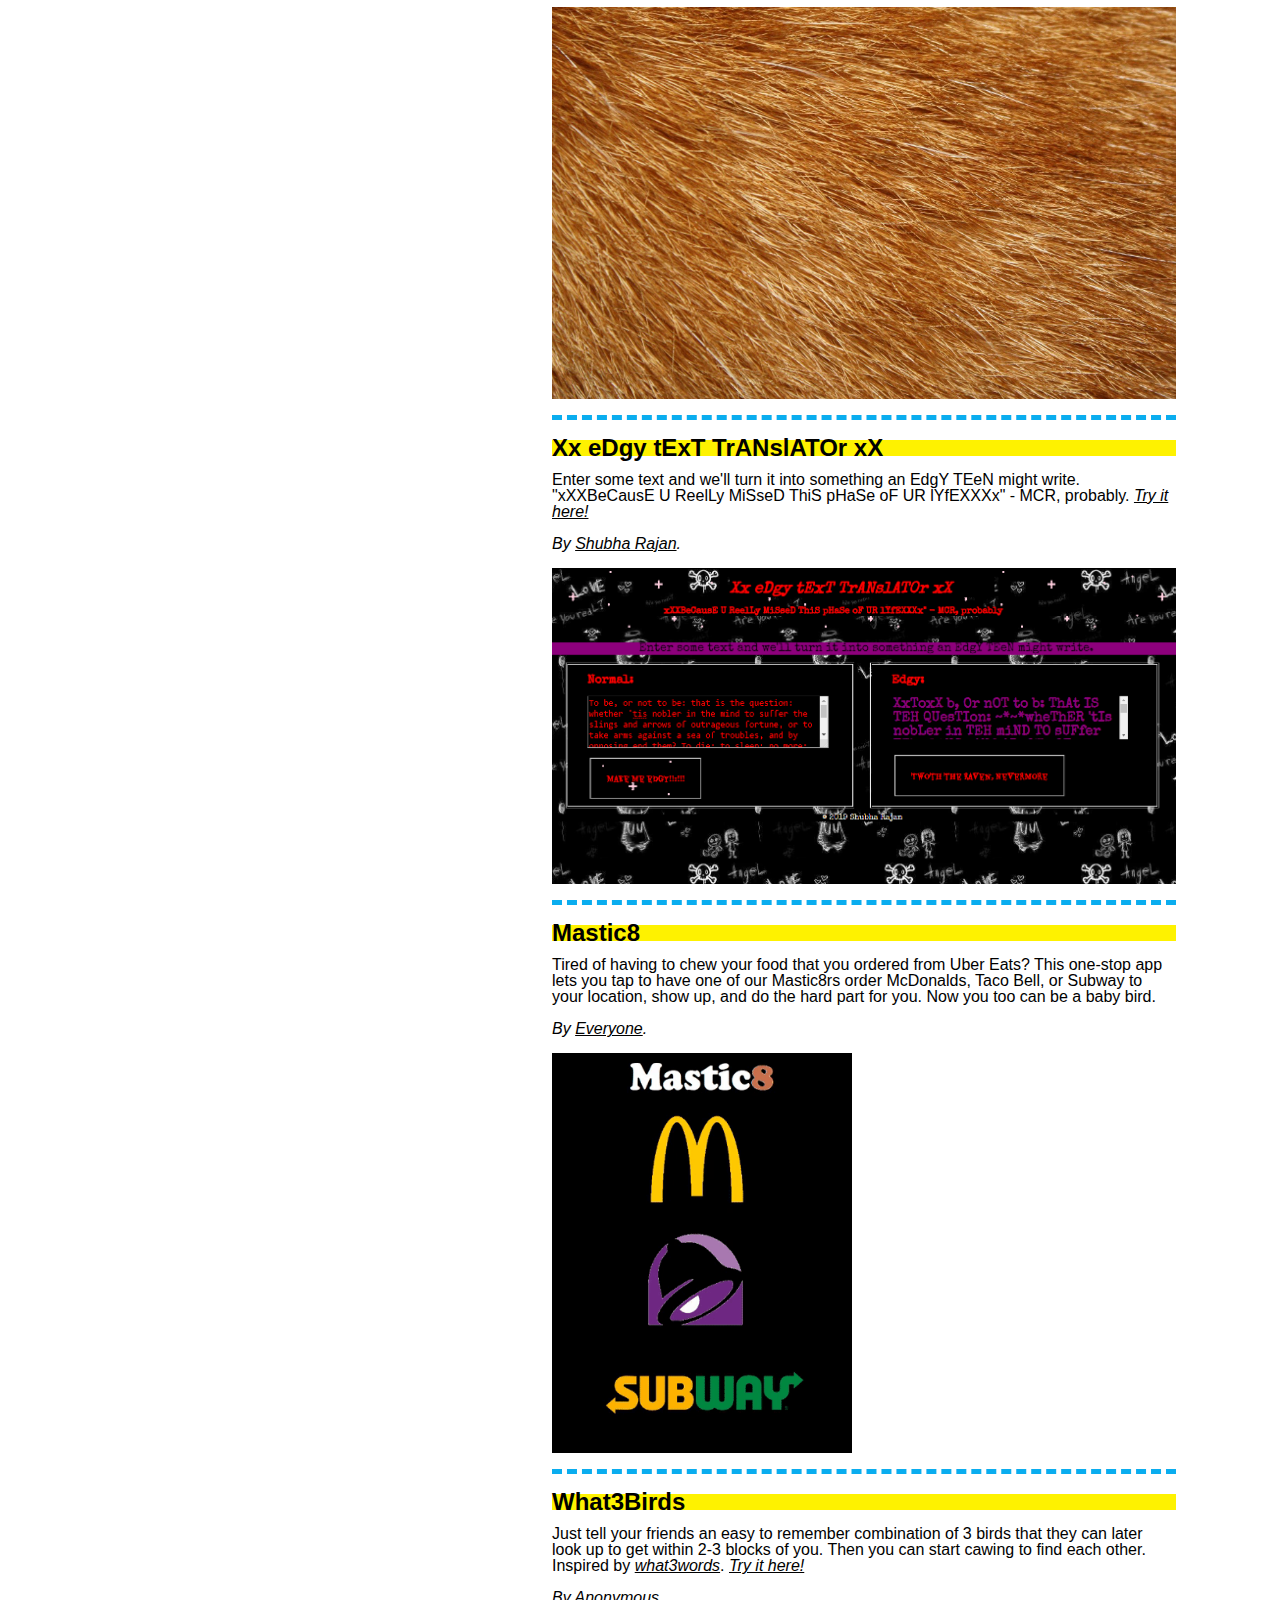
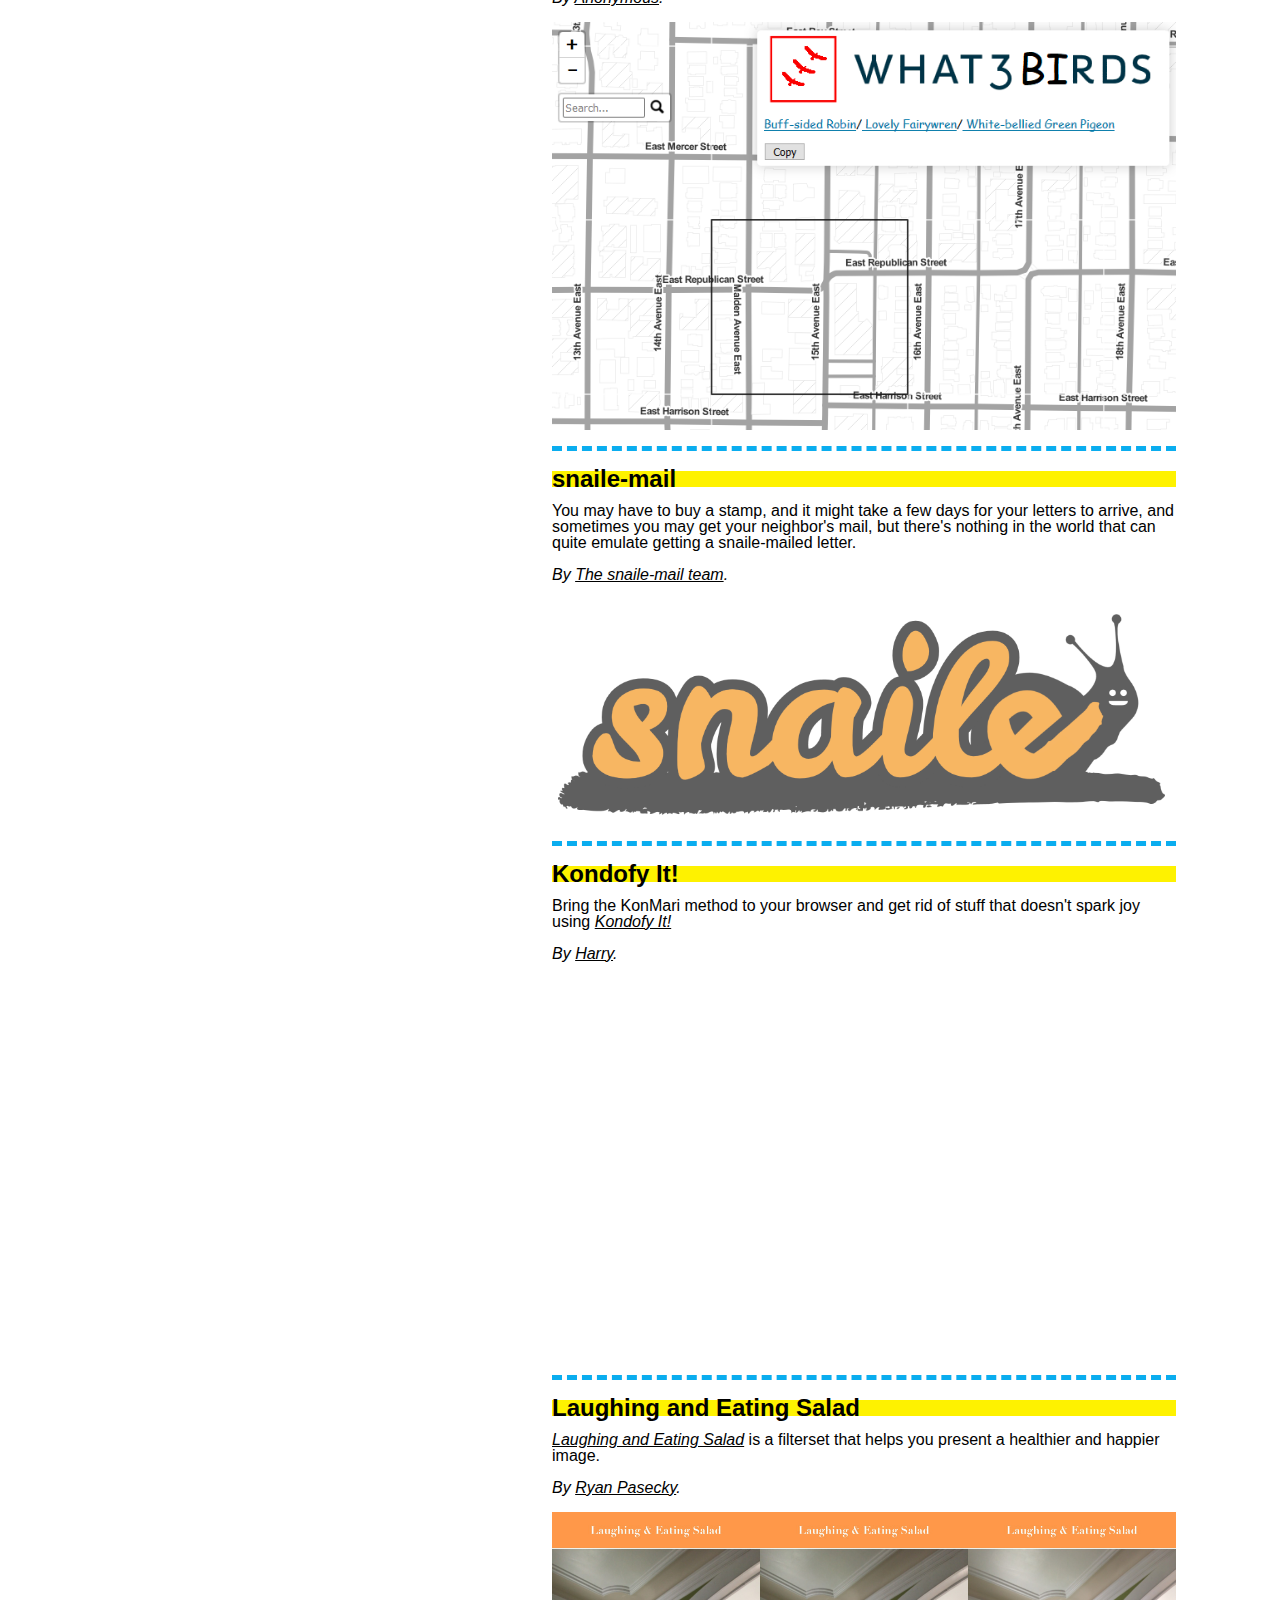
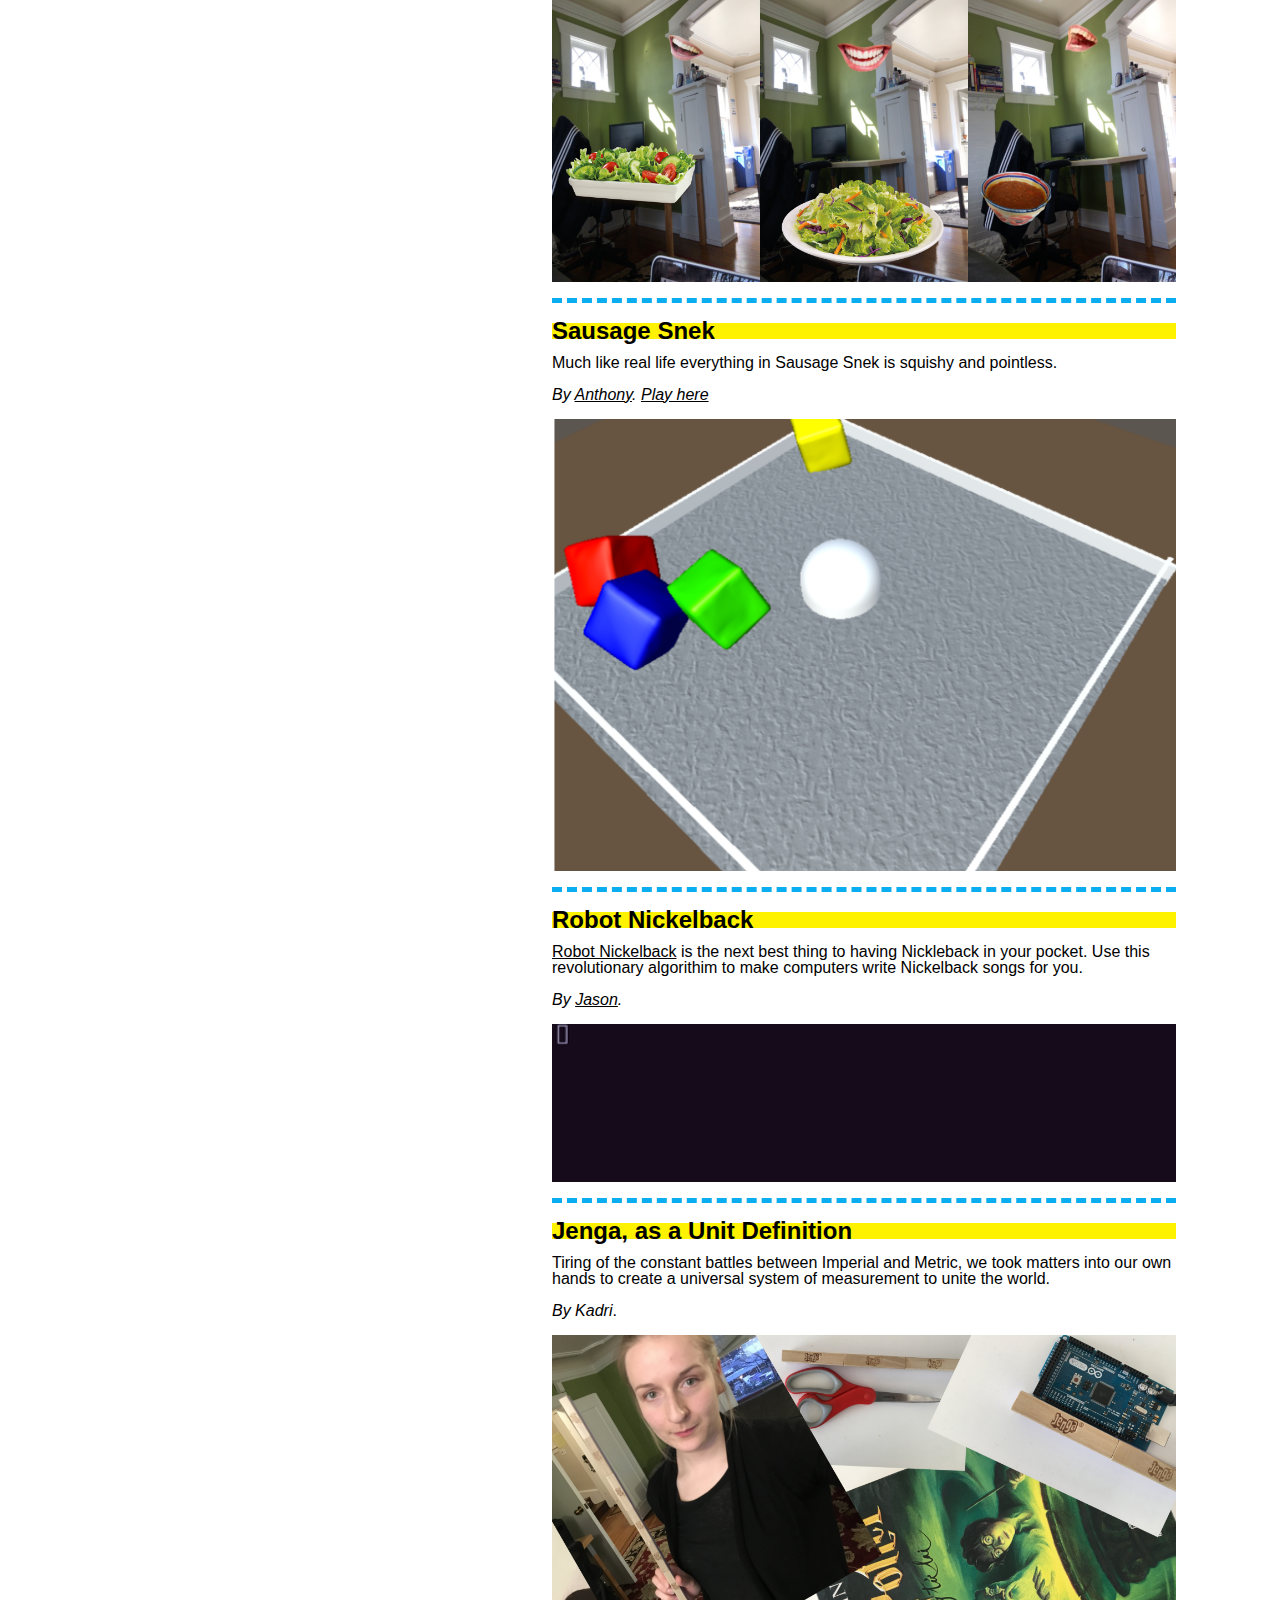
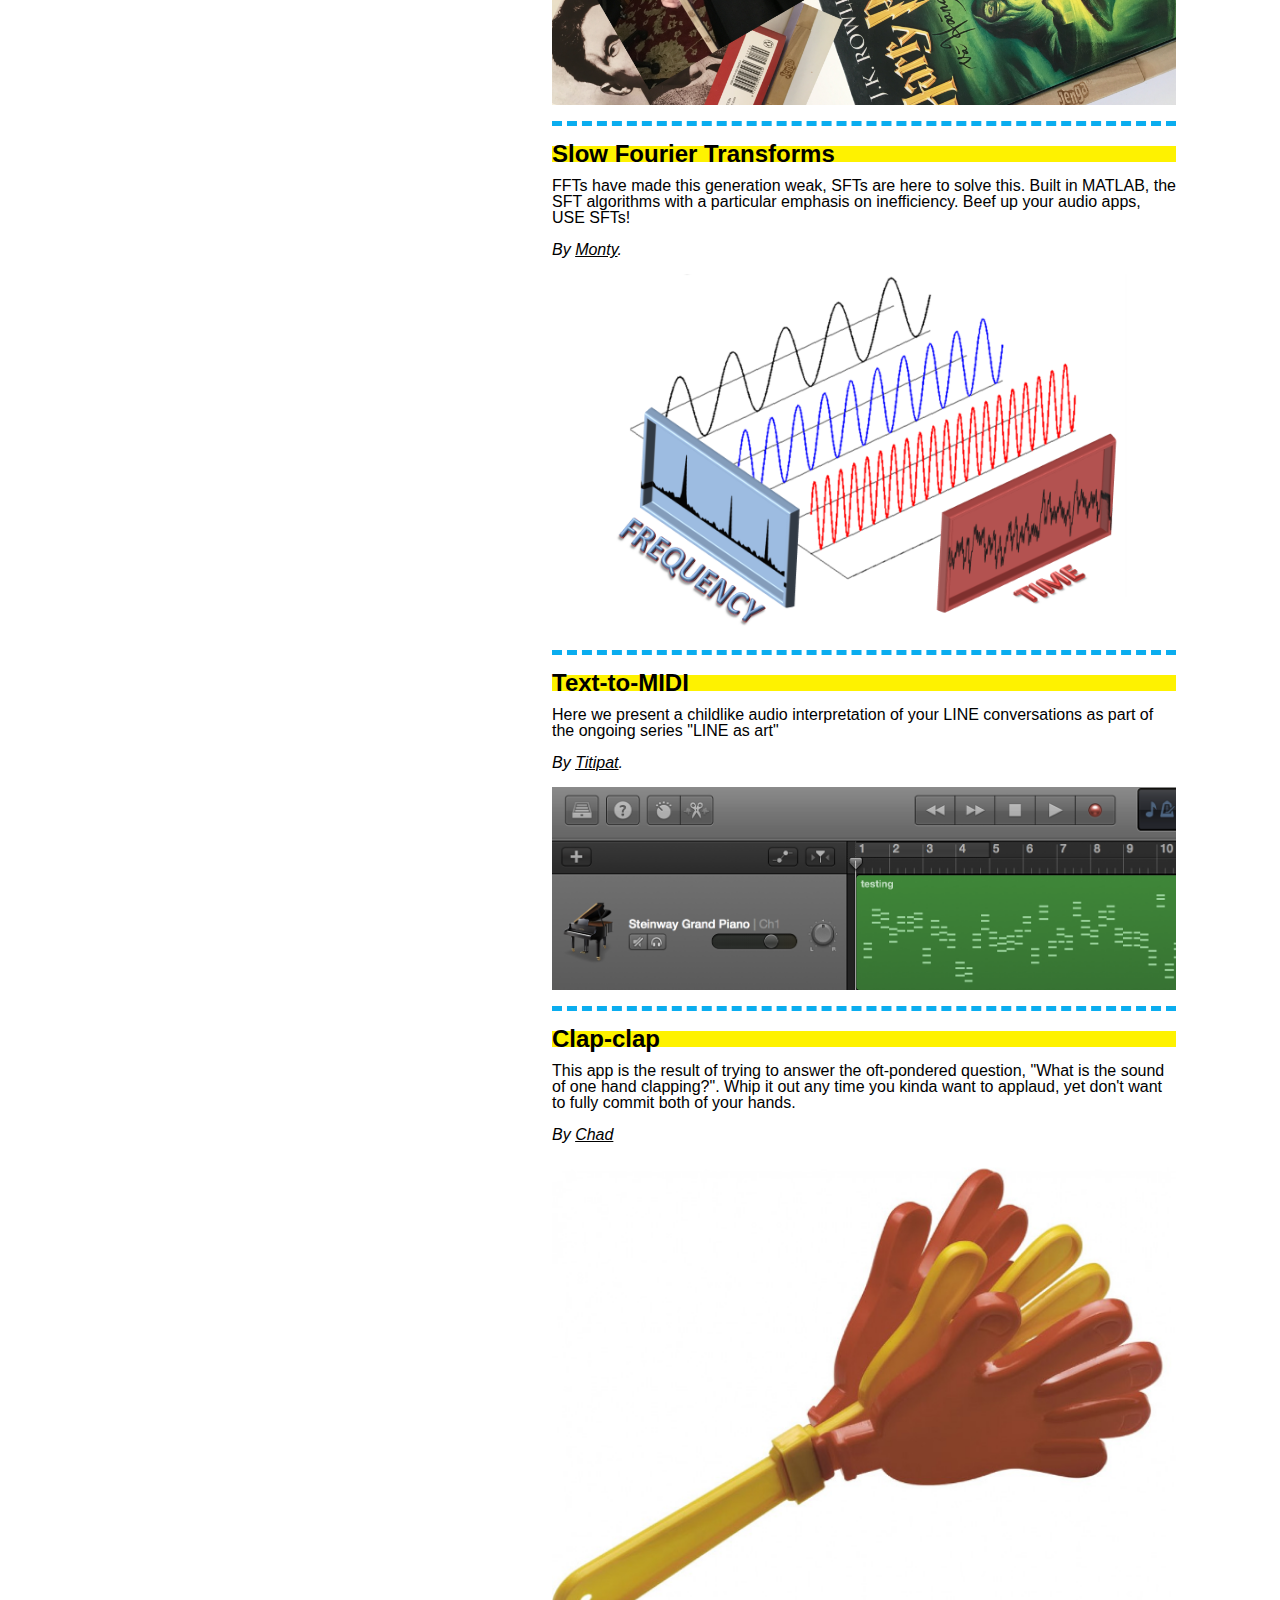
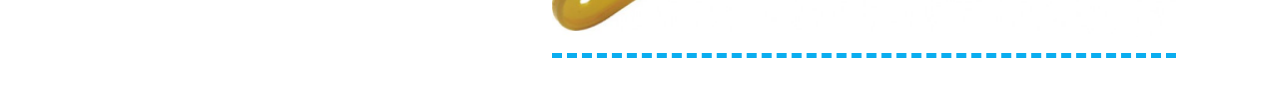
==== commit 62b88e72: "Update index.html" ====
--- a/index.html
+++ b/index.html
@@ -202,7 +202,7 @@
       </div>
       <div class="stupid-project">
         <h2>Laughing and Eating Salad</h2>
-        <p><a href="https://www.google.com/search?q=laughing+and+eating+salad&source=lnms&tbm=isch&sa=X&ved=0ahUKEwi9otrt-9vSAhUH0GMKHWx7BmMQ_AUICCgB&biw=1440&bih=756" target="_blank"><i>Laughing and Eating Slaad</i></a> is a filterset that helps you present a healthier and happier image. <br><br><i>By <a href="https://www.google.com/search?q=jason&source=lnms&tbm=isch&sa=X&ved=0ahUKEwjNk7rv2dvSAhVHxmMKHRnqA-MQ_AUIBigB&biw=1396&bih=668#tbm=isch&q=ryan&*" target="_blank">Ryan Pasecky</a>.</i></p>
+        <p><a href="https://www.google.com/search?q=laughing+and+eating+salad&source=lnms&tbm=isch&sa=X&ved=0ahUKEwi9otrt-9vSAhUH0GMKHWx7BmMQ_AUICCgB&biw=1440&bih=756" target="_blank"><i>Laughing and Eating Salad</i></a> is a filterset that helps you present a healthier and happier image. <br><br><i>By <a href="https://www.google.com/search?q=jason&source=lnms&tbm=isch&sa=X&ved=0ahUKEwjNk7rv2dvSAhVHxmMKHRnqA-MQ_AUIBigB&biw=1396&bih=668#tbm=isch&q=ryan&*" target="_blank">Ryan Pasecky</a>.</i></p>
         <p class="stupid-pic">
           <img src="./laughingAppPreview.PNG">
         </p>
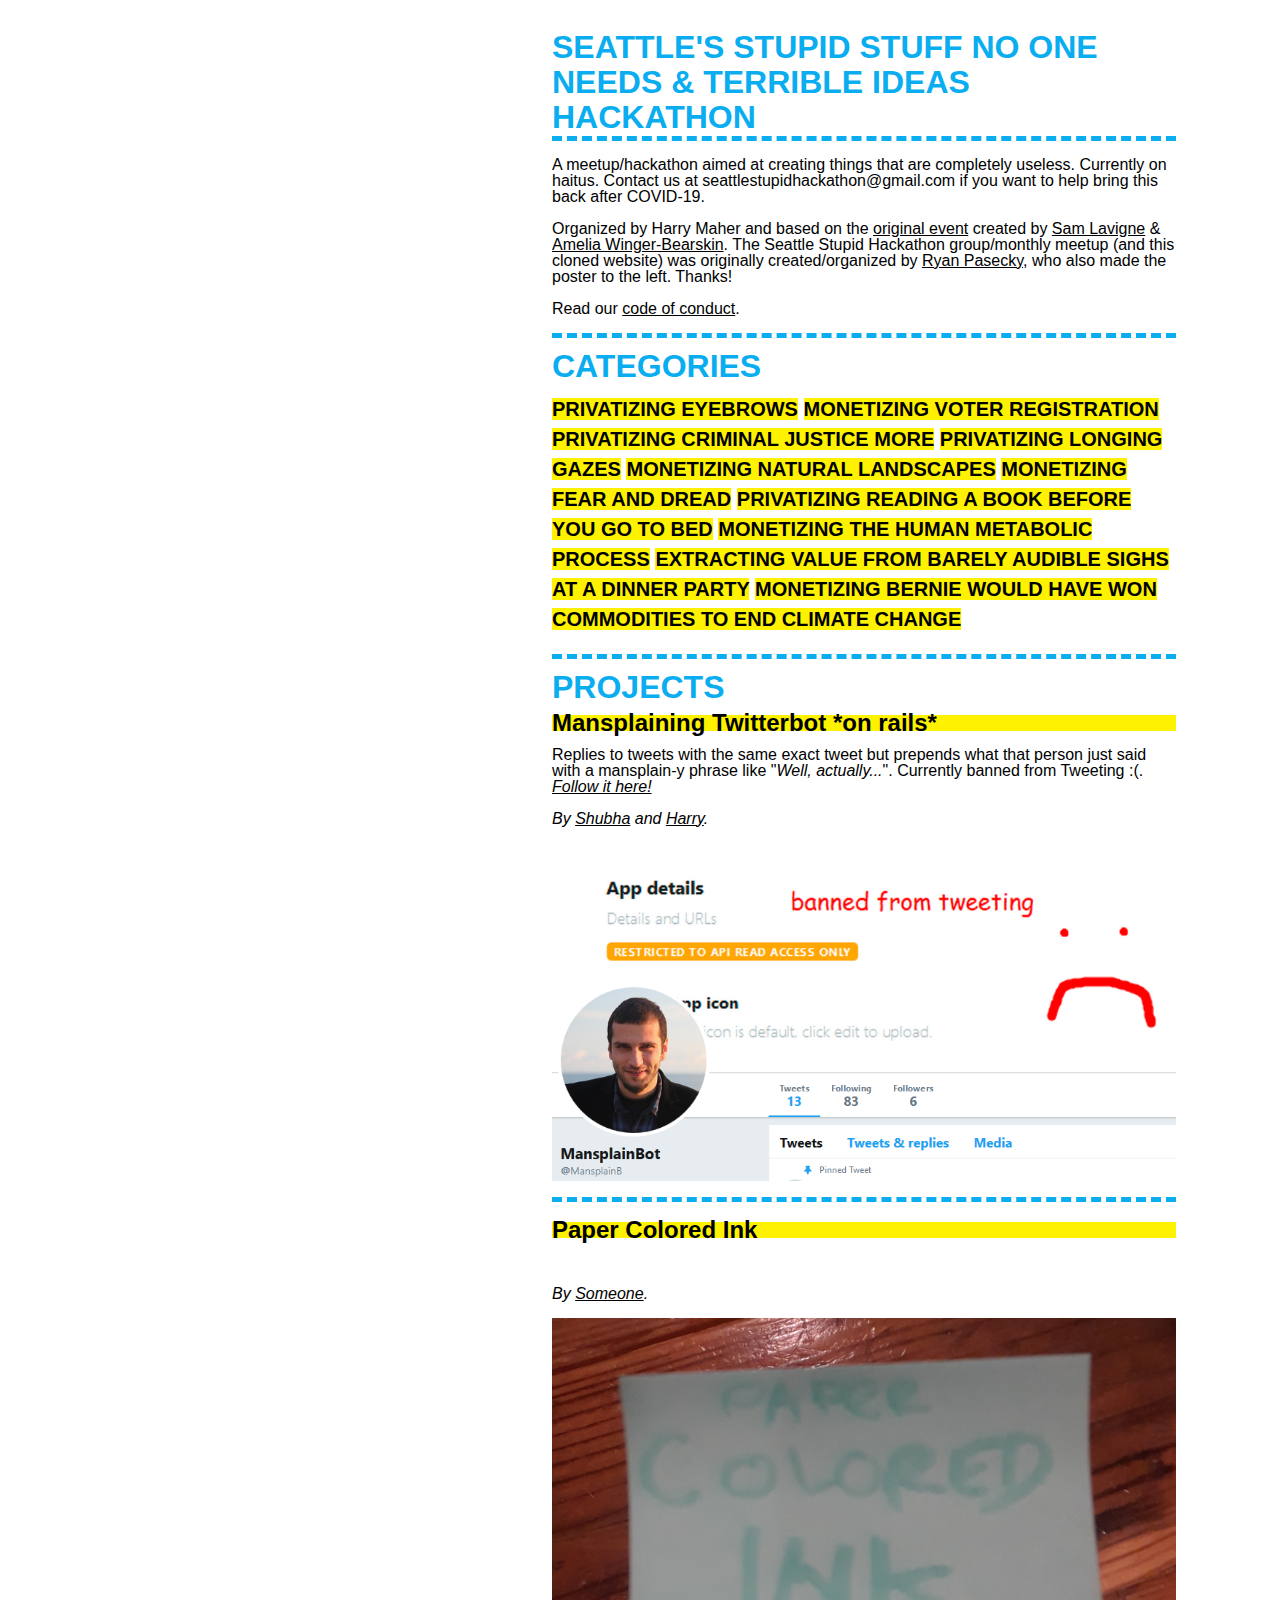
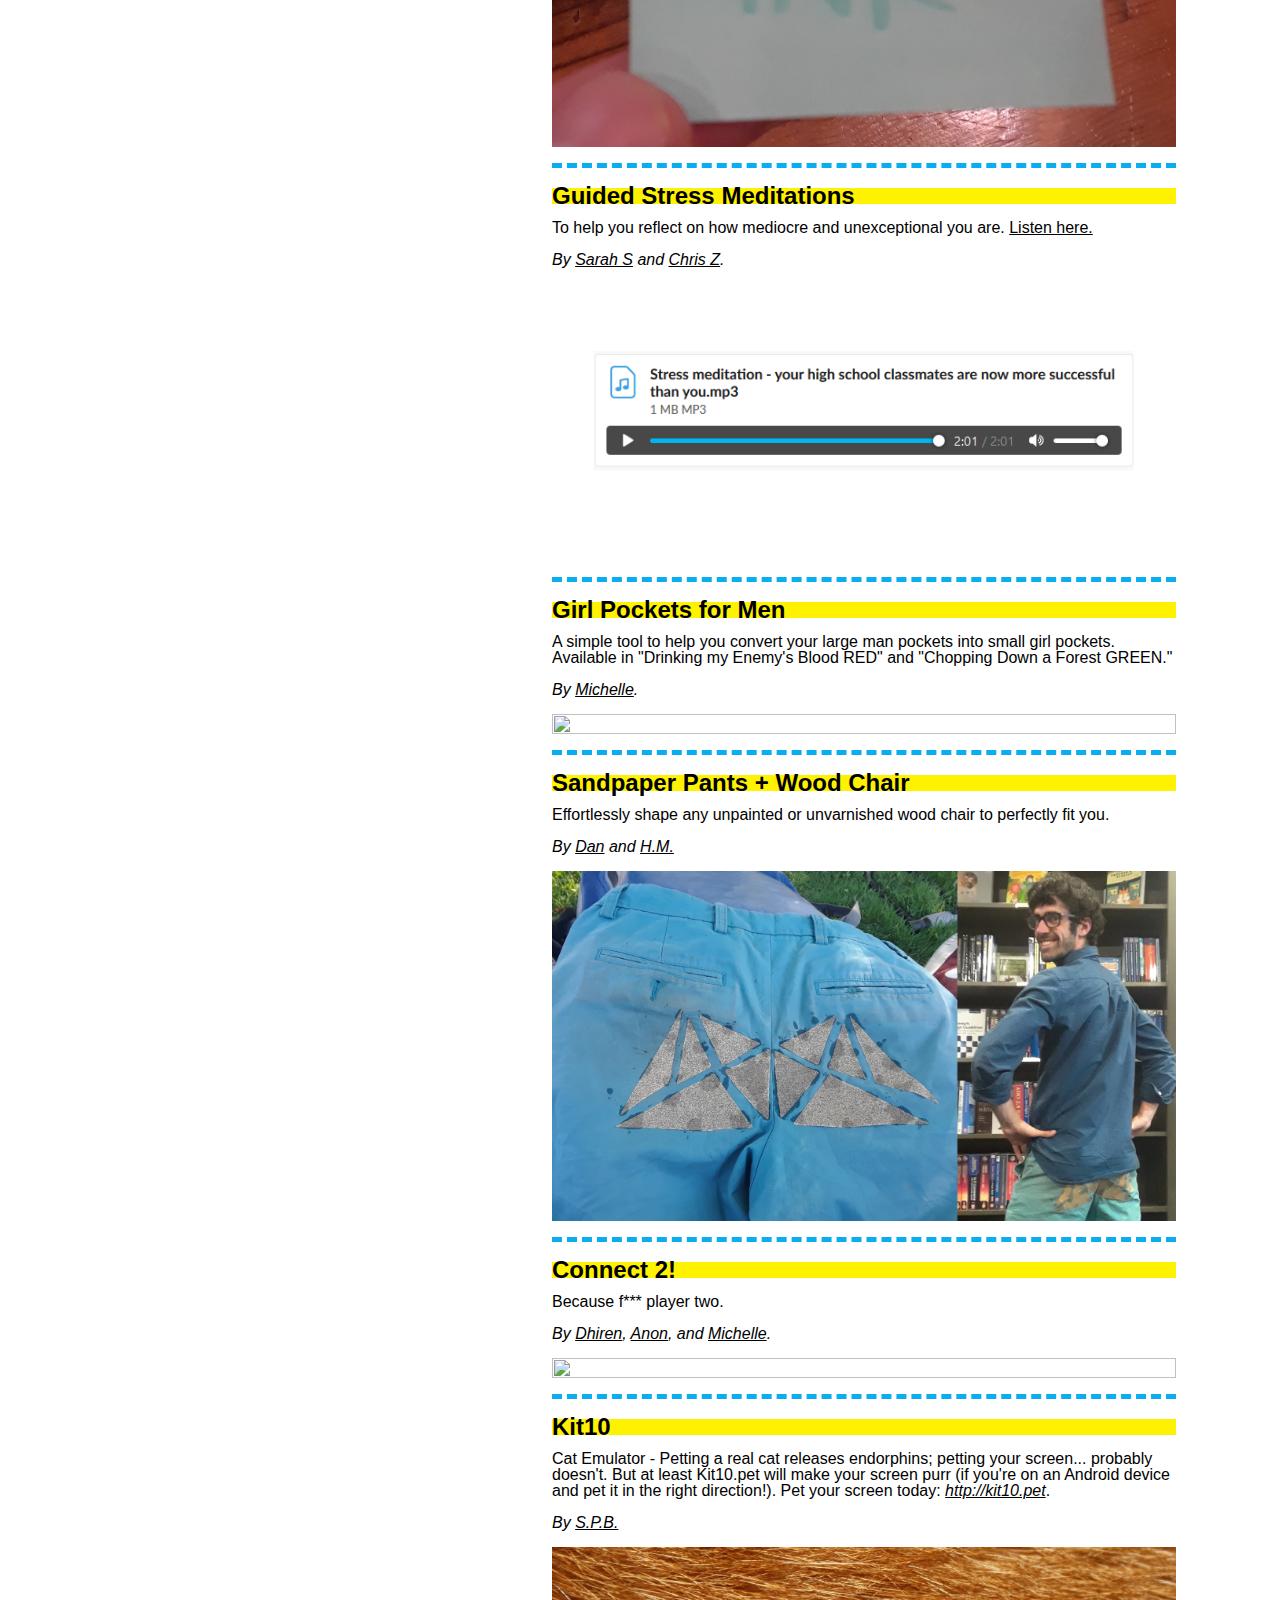
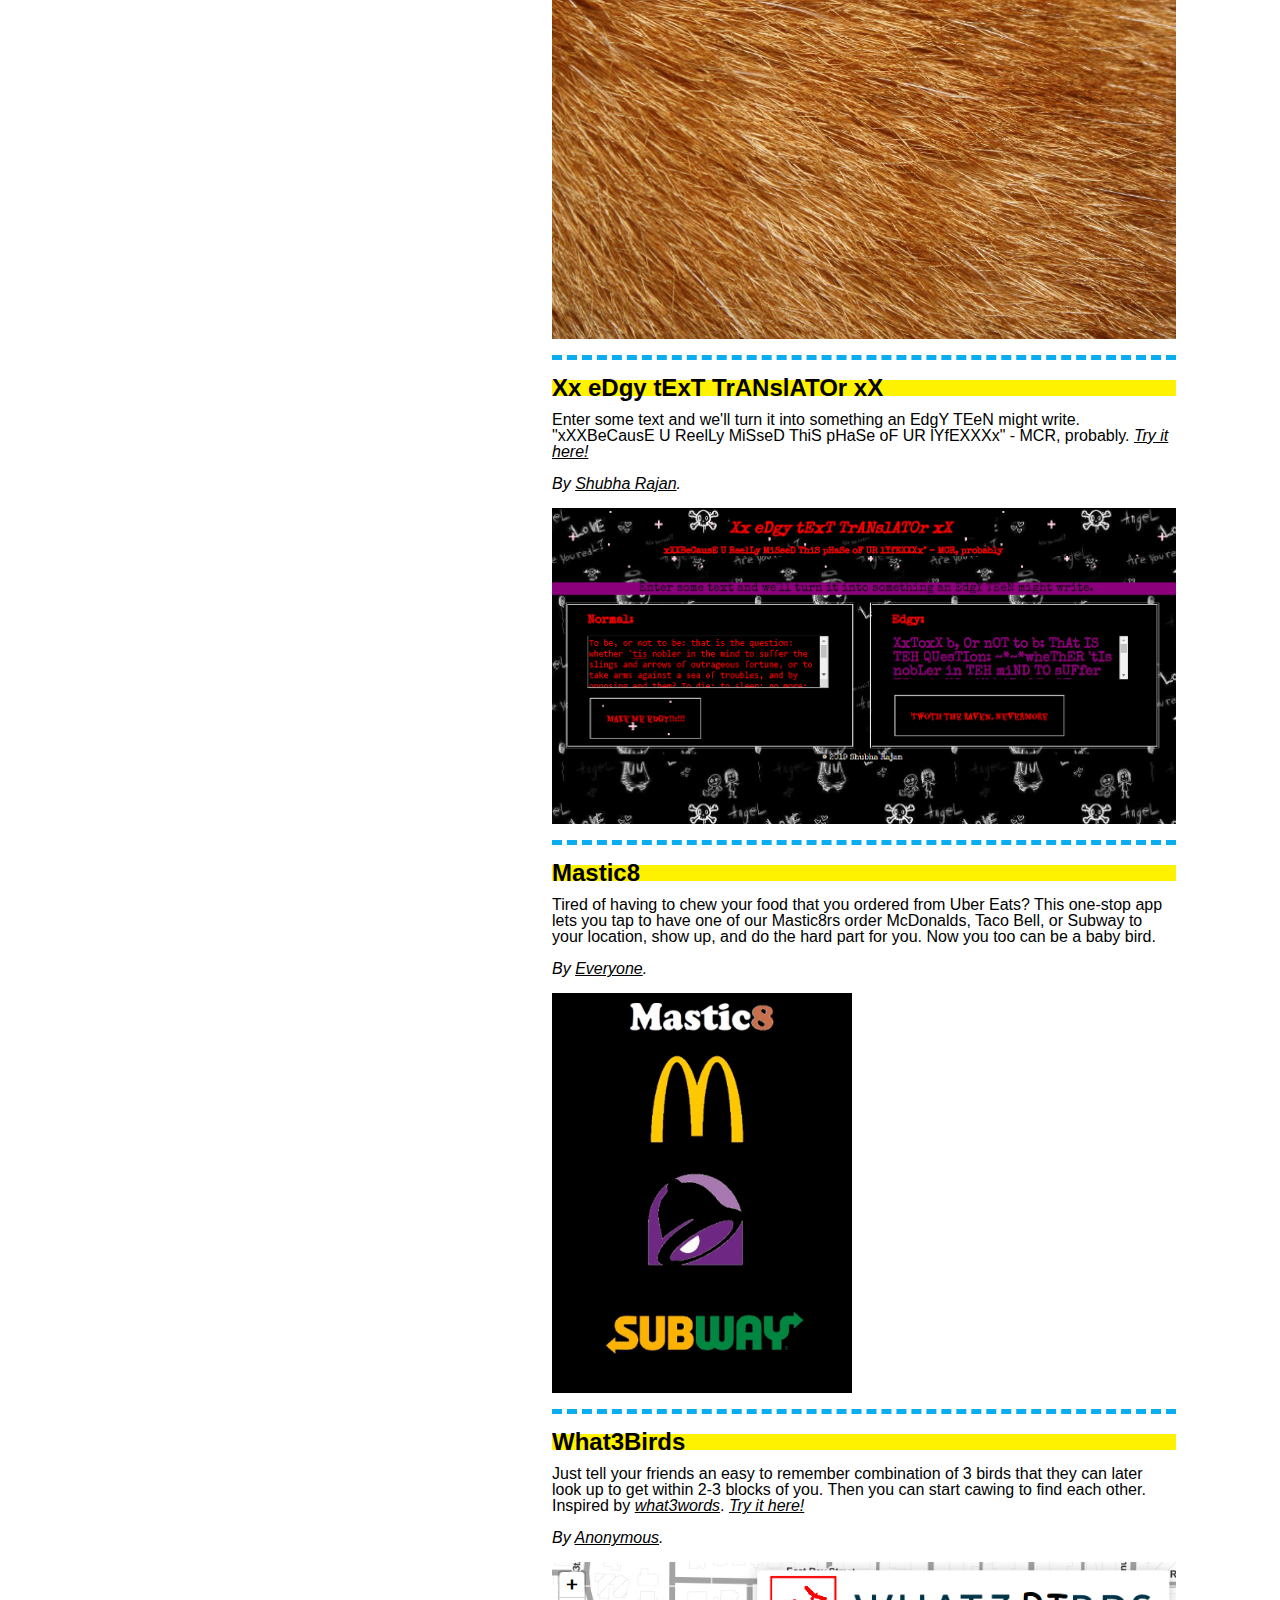
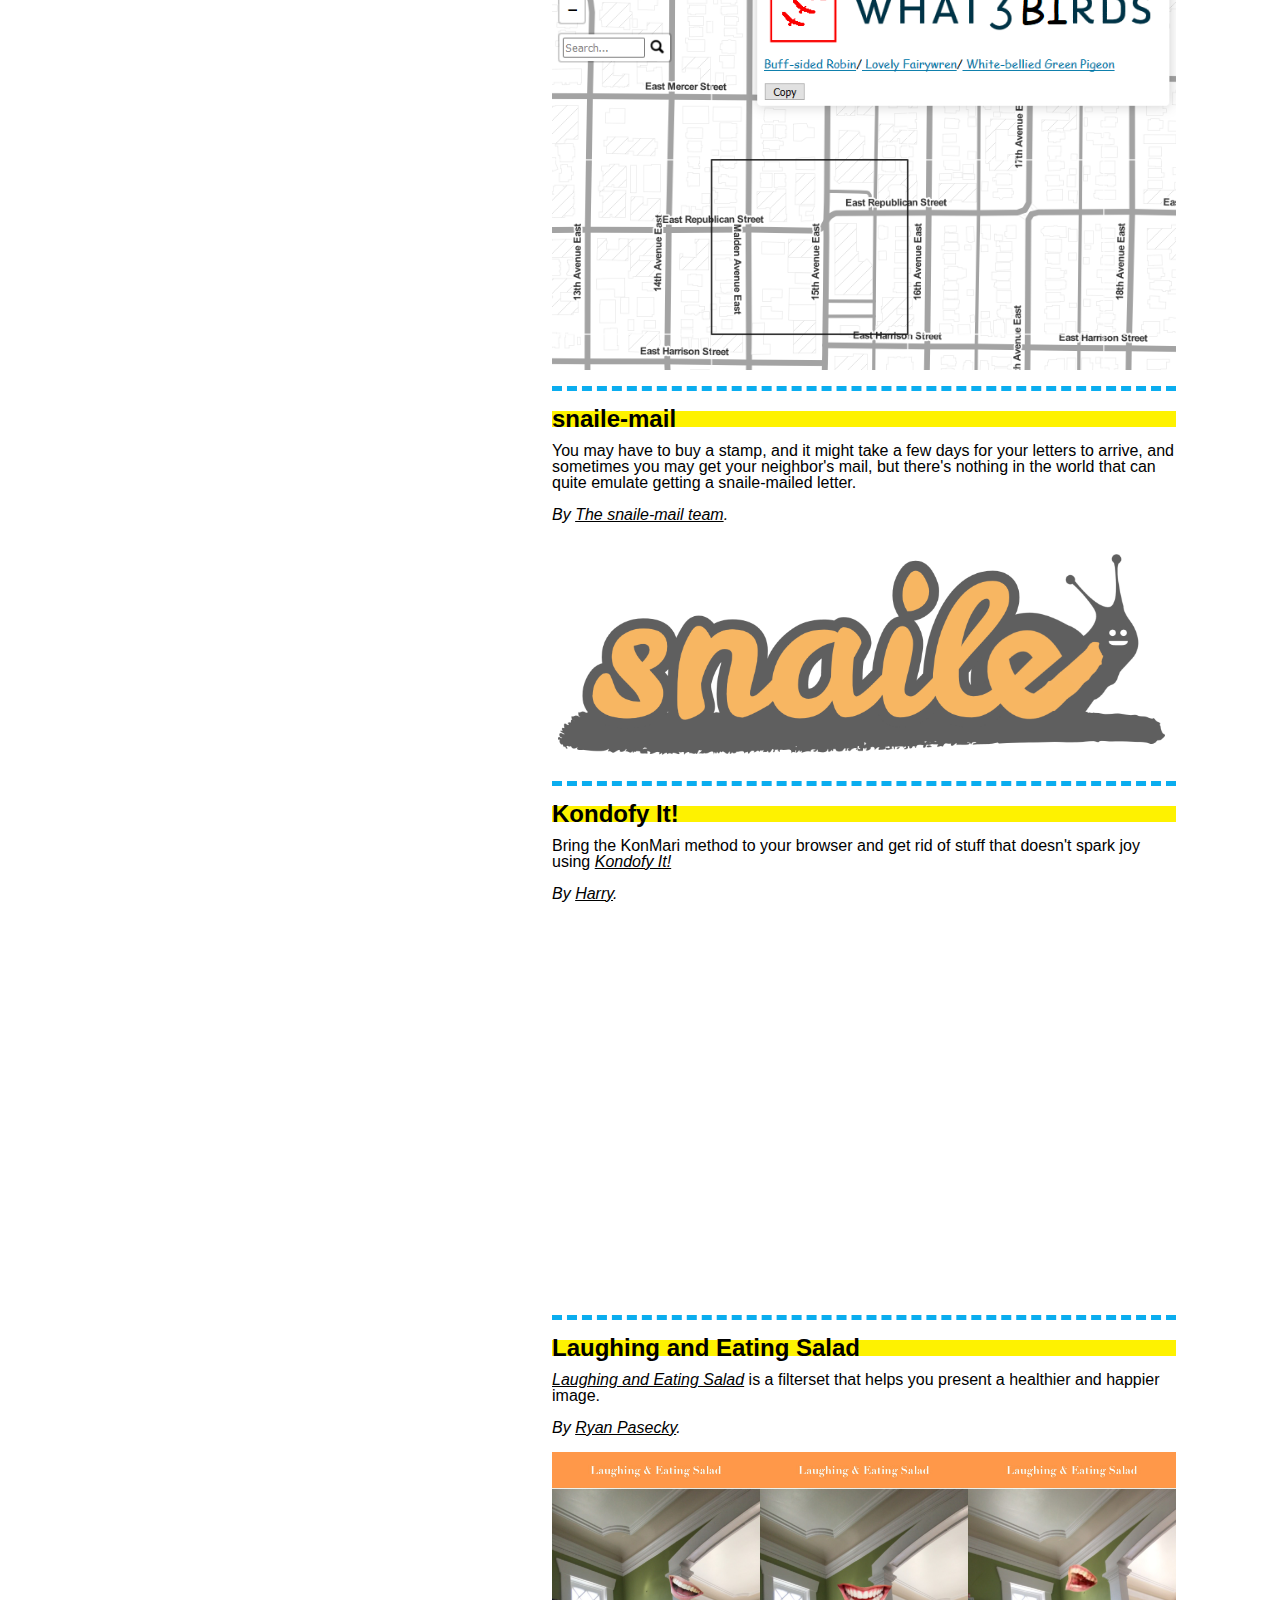
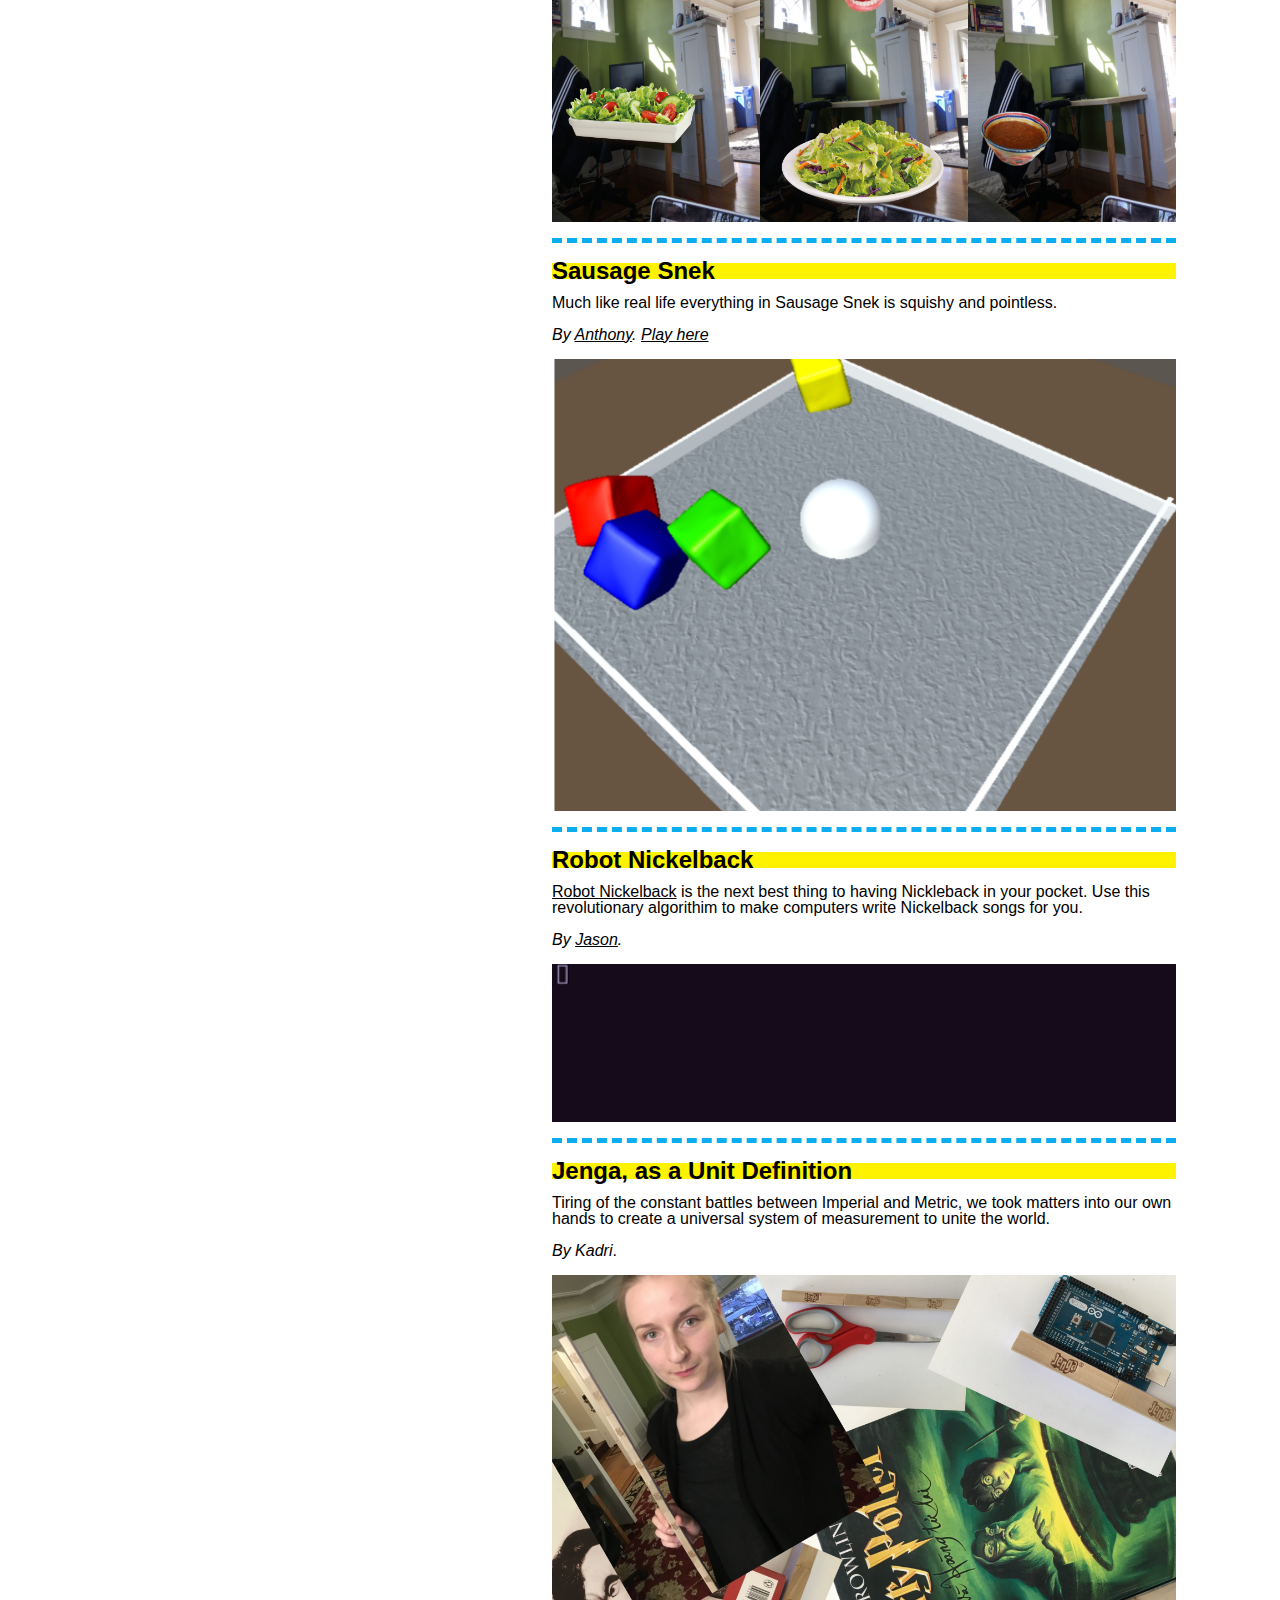
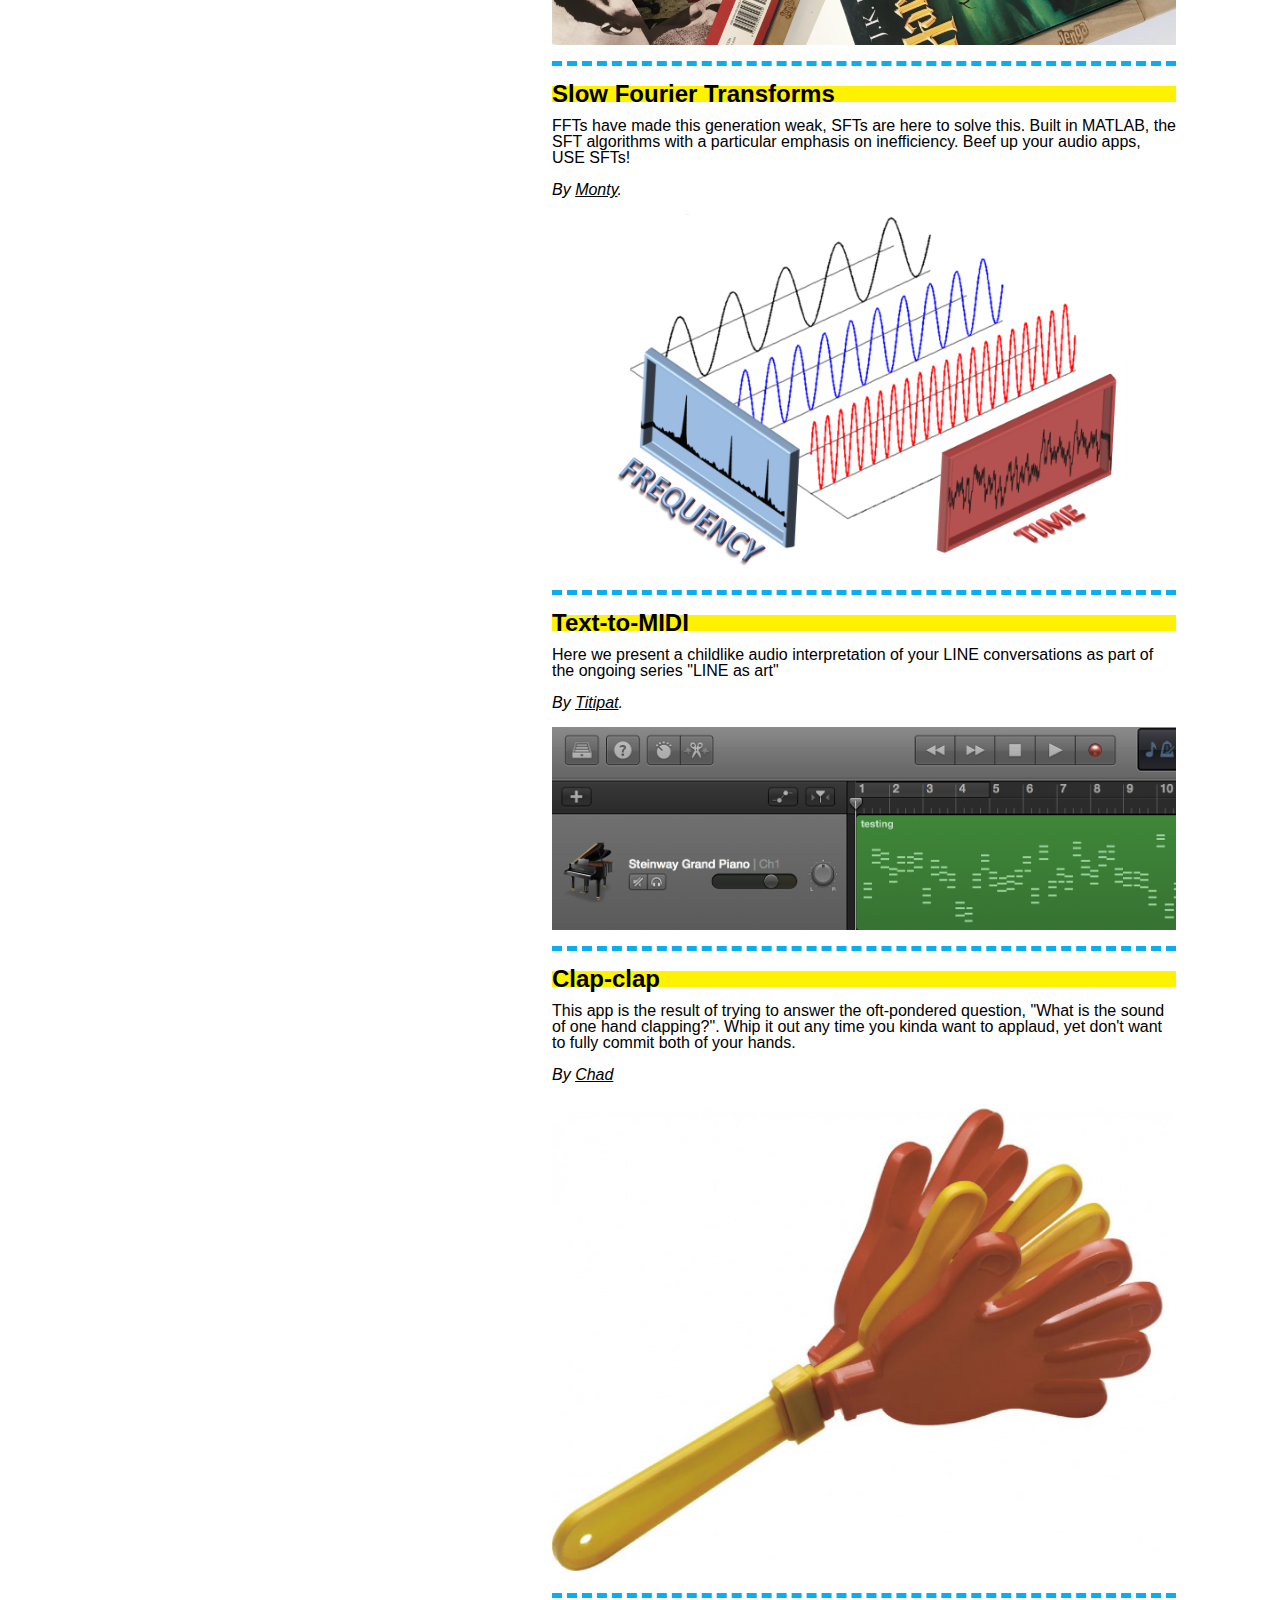
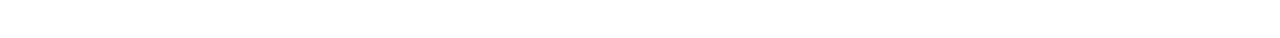
==== commit 137cf1e7: "Update index.html" ====
--- a/index.html
+++ b/index.html
@@ -82,19 +82,16 @@
     <div class="section stupid-project">
       <h1>Categories</h1>
       <p class="stupidlist">
-      <span>Monetizing the glass ceiling</span>
+      <span>Privatizing eyebrows</span>
       <span>Monetizing voter registration</span>
-      <span>Privatizing eyebrows</span>
       <span>Privatizing criminal justice more</span>
       <span>Privatizing longing gazes</span>
       <span>Monetizing natural landscapes</span>
       <span>Monetizing fear and dread</span>
       <span>Privatizing reading a book before you go to bed</span>
       <span>Monetizing the human metabolic process</span>
-      <span>Extracting value from dead bodies</span>
       <span>Extracting value from barely audible sighs at a dinner party</span>
       <span>Monetizing Bernie would have won</span>
-      <span>Monetizing teen pregnancy</span>
       <span>Commodities to End Climate Change</span>
       </p>
     </div>
